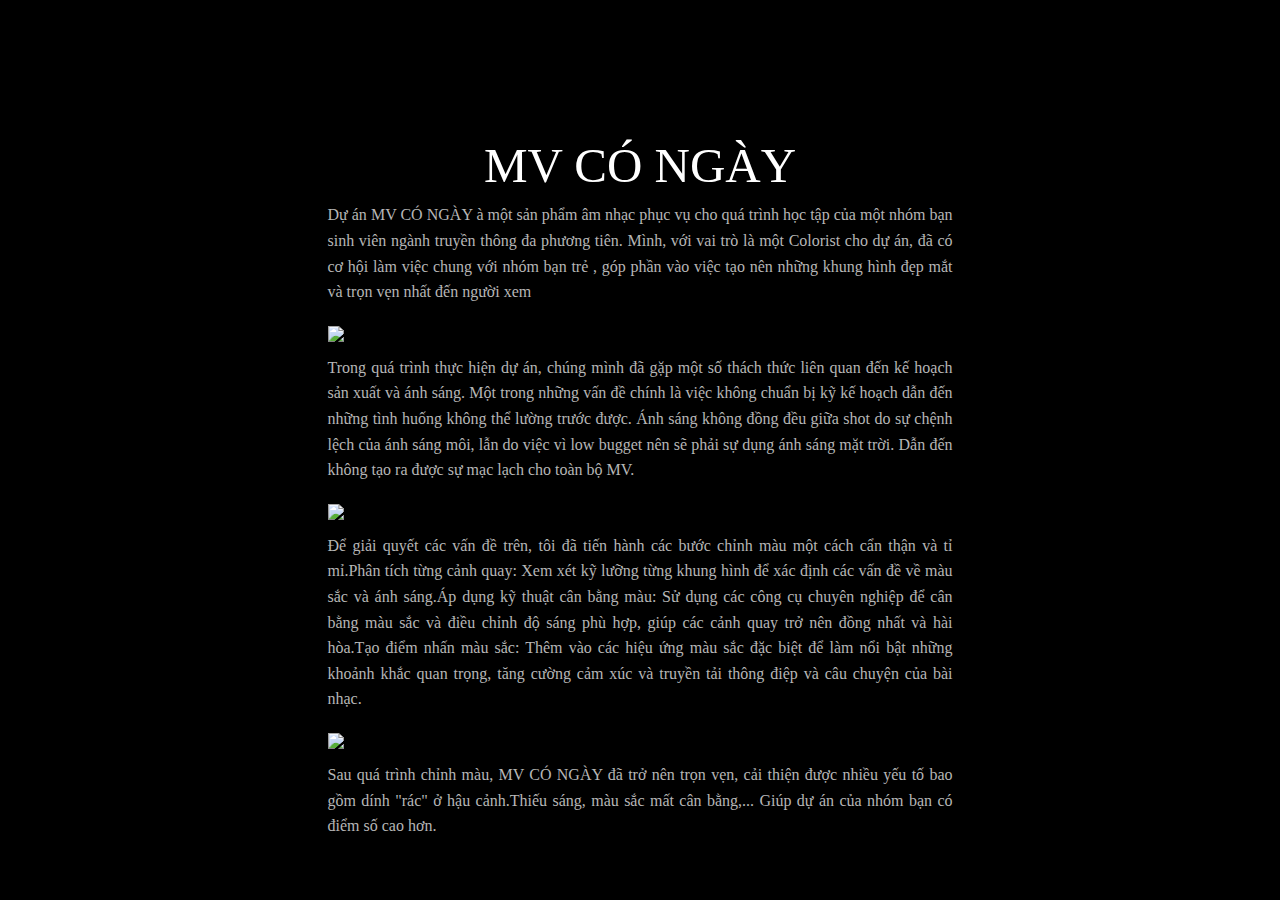
==== pages/homepages/MV CÓ NGÀY COLORIST.html @ 8feeb592 "Initial commit" ====
<!DOCTYPE html>
<html>
  <head>
    <title> The Keeper Of Memory</title>
    <meta name="viewport" content="width=device-width, initial-scale=1, maximum-scale=1">
    <meta charset="utf-8">
    <meta name="format-detection" content="telephone=no">
    <link rel="stylesheet" type="text/css" href="../../css/core.css">
    <link rel="stylesheet" type="text/css" href="../../css/elements.css">
    <link rel="stylesheet" type="text/css" href=".msdnasjkdnbasjdajk./../css/custom.css">
    <link rel="icon" type="image/png" href="../../favicon.png?version=4">


</head>
<body>
</head>
	</head>
  <body class="scroll">
    <div id="wrapper" class="container-fluid">
      <header id="main-header"><a href="../../index.html" class="brand"><span class="name">The Keeper Of Memory</span><span class="title hidden-xs">Photography</span></a>
        <div class="responsive-nav">
          <div class="bar"></div>
          <div class="bar"></div>
          <div class="bar"></div>
        </div>
        <nav class="main-nav">
          <ul>
            <li><a href="" class="active">Photo&nbsp;</a>
              <ul class="dropdown">
                <li><a href="Trong Lòng Sài Gòn.html">At The Heart Of Saigon</a>
                </li>
                <li><a href="../../pages/homepages/home-image-stack.html">Home - Image stack</a>
                </li>
                <li><a href="../../pages/homepages/home-fullscreen.html">Home - Fullscreen</a>
                </li>
                <li><a href="../../pages/homepages/home-fullscreen-offset.html">Home - Fullscreen offset</a>
                </li>
                <li><a href="../../pages/homepages/home-fullscreen-border.html">Home - Fullscreen border</a>
                </li>
                <li><a href="../../pages/homepages/home-hero-variant-1.html">Home - Hero variant 1</a>
                </li>
                <li><a href="../../pages/homepages/home-hero-variant-2.html">Home - Hero variant 2</a>
                </li>
                <li><a href="../../pages/homepages/home-sidebar-variant-1.html">Home - Sidebar variant 1</a>
                </li>
                <li><a href="../../pages/homepages/home-sidebar-variant-2.html">Home - Sidebar variant 2</a>
                </li>
              </ul>
            </li>
            <li><a href="../../pages/portfolio/portfolio-unique-scroll.html">Video&nbsp;</a>
              <ul class="dropdown">
                <li><a href="Trong Lòng Sài Gòn.html">At The Heart Of Saigon</a>
                </li>
                <li><a href="../../pages/portfolio/portfolio-classic-2-columns.html">Portfolio Classic - 2 columns</a>
                </li>
                <li><a href="../../pages/portfolio/portfolio-classic-3-columns.html">Portfolio Classic - 3 columns</a>
                </li>
                <li><a href="../../pages/portfolio/portfolio-classic-4-columns.html">Portfolio Classic - 4 columns</a>
                </li>
                <li><a href="../../pages/portfolio/portfolio-masonry.html">Portfolio Masonry - 4 columns</a>
                </li>
                <li><a href="../../pages/portfolio/portfolio-wide-photo.html">Portfolio - Wide photo</a>
                </li>
                <li><a href="../../pages/portfolio/portfolio-category-filters.html">Portfolio - Category filters</a>
                </li>
                <li><a href="../../pages/portfolio/portfolio-titan-slider.html">Portfolio - Titan Slider</a>
                </li>
              </ul>
            </li>
            <li><a href="../../pages/about/index.html">About</a>
            </li>
            <li><a href="../../pages/clients/index.html">Clients</a>
            </li>
            <li><a href="../../pages/contact/index.html">Contact</a>
            </li>
          </ul>
        </nav>
      </header>
		           </aside>
<div class="content row">
               <div class="col-md-offset-3 col-md-6">
				   <div class= text-center
			   <p>&nbsp;</p>
				    <p>&nbsp;</p>
				   <h1> MV CÓ NGÀY</h1>
	</div>
			  	 <p>Dự án MV CÓ NGÀY à một sản phẩm âm nhạc phục vụ cho quá trình học tập của một nhóm bạn sinh viên ngành truyền thông đa phương tiên. Mình, với vai trò là một Colorist cho dự án, đã có cơ hội làm việc chung với nhóm bạn trẻ , góp phần vào việc tạo nên những khung hình đẹp mắt và trọn vẹn nhất đến người xem</p>
	<a href="../../images/home/Có Ngày/Untitled_1.29.1.jpg"  class="item lightbox"><img src="../../images/home/Có Ngày/Untitled_1.29.1.jpg"></a>
				   <p>Trong quá trình thực hiện dự án, chúng mình đã gặp một số thách thức liên quan đến kế hoạch sản xuất và ánh sáng. Một trong những vấn đề chính là việc không chuẩn bị kỹ kế hoạch dẫn đến những tình huống không thể lường trước được. Ánh sáng không đồng đều giữa shot do sự chệnh lệch của ánh sáng môi, lẫn do việc vì low bugget nên sẽ phải sự dụng ánh sáng mặt trời. Dẫn đến không tạo ra được sự mạc lạch cho toàn bộ MV.&nbsp; &nbsp; &nbsp; &nbsp;&nbsp; </p>
				   <a href="../../images/home/Có Ngày/Untitled_1.2.1.jpg"  class="item lightbox"><img src="../../images/home/Có Ngày/Untitled_1.2.1.jpg"></a>
				   <p> Để giải quyết các vấn đề trên, tôi đã tiến hành các bước chỉnh màu một cách cẩn thận và tỉ mỉ.Phân tích từng cảnh quay: Xem xét kỹ lưỡng từng khung hình để xác định các vấn đề về màu sắc và ánh sáng.Áp dụng kỹ thuật cân bằng màu: Sử dụng các công cụ chuyên nghiệp để cân bằng màu sắc và điều chỉnh độ sáng phù hợp, giúp các cảnh quay trở nên đồng nhất và hài hòa.Tạo điểm nhấn màu sắc: Thêm vào các hiệu ứng màu sắc đặc biệt để làm nổi bật những khoảnh khắc quan trọng, tăng cường cảm xúc và truyền tải thông điệp và câu chuyện của bài nhạc.</p>
	  <a href="../../images/home/Có Ngày/screen.jpg"  class="item lightbox"><img src="../../images/home/Có Ngày/screen.jpg"></a>
	<p>Sau quá trình chỉnh màu, MV CÓ NGÀY đã trở nên trọn vẹn, cải thiện được nhiều yếu tố bao gồm dính "rác" ở hậu cảnh.Thiếu sáng, màu sắc mất cân bằng,... Giúp dự án của nhóm bạn có điểm số cao hơn. </p>
	  <div 
	  <div							
    </div>
<script src="../../js/vendor.js"></script>
<script src="../../js/functions.js"></script>
</body>
</html>
---- css/core.css ----
@charset "UTF-8";
/*--------------
---   Core   ---
---------------*/
/*!
 * Bootstrap v3.3.7 (http://getbootstrap.com)
 * Copyright 2011-2016 Twitter, Inc.
 * Licensed under MIT (https://github.com/twbs/bootstrap/blob/master/LICENSE)
 */
/*! normalize.css v3.0.3 | MIT License | github.com/necolas/normalize.css */
@import url(https://fonts.googleapis.com/css?family=Poppins:300,400,600,700);
html {
  font-family: sans-serif;
  -ms-text-size-adjust: 100%;
  -webkit-text-size-adjust: 100%;
}

body {
  margin: 0;
}

article,
aside,
details,
figcaption,
figure,
footer,
header,
hgroup,
main,
menu,
nav,
section,
summary {
  display: block;
}

audio,
canvas,
progress,
video {
  display: inline-block;
  vertical-align: baseline;
}

audio:not([controls]) {
  display: none;
  height: 0;
}

[hidden],
template {
  display: none;
}

a {
  background-color: transparent;
}

a:active,
a:hover {
  outline: 0;
}

abbr[title] {
  border-bottom: 1px dotted;
}

b,
strong {
  font-weight: bold;
}

dfn {
  font-style: italic;
}

h1 {
    font-size: 2em;
    margin-top: 0.67em;
    margin-right: 0;
    margin-bottom: 0.67em;
}

mark {
  background: #ff0;
  color: #000;
}

small {
  font-size: 80%;
}

sub,
sup {
  font-size: 75%;
  line-height: 0;
  position: relative;
  vertical-align: baseline;
}

sup {
  top: -0.5em;
}

sub {
  bottom: -0.25em;
}

img {
  border: 0;
}

svg:not(:root) {
  overflow: hidden;
}

figure {
  margin: 1em 40px;
}

hr {
  box-sizing: content-box;
  height: 0;
}

pre {
  overflow: auto;
}

code,
kbd,
pre,
samp {
  font-family: monospace, monospace;
  font-size: 1em;
}

button,
input,
optgroup,
select,
textarea {
  color: inherit;
  font: inherit;
  margin: 0;
}

button {
  overflow: visible;
}

button,
select {
  text-transform: none;
}

button,
html input[type="button"],
input[type="reset"],
input[type="submit"] {
  -webkit-appearance: button;
  cursor: pointer;
}

button[disabled],
html input[disabled] {
  cursor: default;
}

button::-moz-focus-inner,
input::-moz-focus-inner {
  border: 0;
  padding: 0;
}

input {
  line-height: normal;
}

input[type="checkbox"],
input[type="radio"] {
  box-sizing: border-box;
  padding: 0;
}

input[type="number"]::-webkit-inner-spin-button,
input[type="number"]::-webkit-outer-spin-button {
  height: auto;
}

input[type="search"] {
  -webkit-appearance: textfield;
  box-sizing: content-box;
}

input[type="search"]::-webkit-search-cancel-button,
input[type="search"]::-webkit-search-decoration {
  -webkit-appearance: none;
}

fieldset {
  border: 1px solid #c0c0c0;
  margin: 0 2px;
  padding: 0.35em 0.625em 0.75em;
}

legend {
  border: 0;
  padding: 0;
}

textarea {
  overflow: auto;
}

optgroup {
  font-weight: bold;
}

table {
  border-collapse: collapse;
  border-spacing: 0;
}

td,
th {
  padding: 0;
}

/*! Source: https://github.com/h5bp/html5-boilerplate/blob/master/src/css/main.css */
@media print {
  *,
  *:before,
  *:after {
    background: transparent !important;
    color: #000 !important;
    box-shadow: none !important;
    text-shadow: none !important;
  }
  a,
  a:visited {
    text-decoration: underline;
  }
  a[href]:after {
    content: " (" attr(href) ")";
  }
  abbr[title]:after {
    content: " (" attr(title) ")";
  }
  a[href^="#"]:after,
  a[href^="javascript:"]:after {
    content: "";
  }
  pre,
  blockquote {
    border: 1px solid #999;
    page-break-inside: avoid;
  }
  thead {
    display: table-header-group;
  }
  tr,
  img {
    page-break-inside: avoid;
  }
  img {
    max-width: 100% !important;
  }
  p,
  h2,
  h3 {
    orphans: 3;
    widows: 3;
  }
  h2,
  h3 {
    page-break-after: avoid;
  }
  .navbar {
    display: none;
  }
  .btn > .caret,
  .dropup > .btn > .caret {
    border-top-color: #000 !important;
  }
  .label {
    border: 1px solid #000;
  }
  .table {
    border-collapse: collapse !important;
  }
  .table td,
  .table th {
    background-color: #fff !important;
  }
  .table-bordered th,
  .table-bordered td {
    border: 1px solid #ddd !important;
  }
}

@font-face {
  font-family: 'Glyphicons Halflings';
  src: url("../fonts/bootstrap/glyphicons-halflings-regular.eot");
  src: url("../fonts/bootstrap/glyphicons-halflings-regular.eot?#iefix") format("embedded-opentype"), url("../fonts/bootstrap/glyphicons-halflings-regular.woff2") format("woff2"), url("../fonts/bootstrap/glyphicons-halflings-regular.woff") format("woff"), url("../fonts/bootstrap/glyphicons-halflings-regular.ttf") format("truetype"), url("../fonts/bootstrap/glyphicons-halflings-regular.svg#glyphicons_halflingsregular") format("svg");
}

.glyphicon {
  position: relative;
  top: 1px;
  display: inline-block;
  font-family: 'Glyphicons Halflings';
  font-style: normal;
  font-weight: normal;
  line-height: 1;
  -webkit-font-smoothing: antialiased;
  -moz-osx-font-smoothing: grayscale;
}

.glyphicon-asterisk:before {
  content: "\002a";
}

.glyphicon-plus:before {
  content: "\002b";
}

.glyphicon-euro:before,
.glyphicon-eur:before {
  content: "\20ac";
}

.glyphicon-minus:before {
  content: "\2212";
}

.glyphicon-cloud:before {
  content: "\2601";
}

.glyphicon-envelope:before {
  content: "\2709";
}

.glyphicon-pencil:before {
  content: "\270f";
}

.glyphicon-glass:before {
  content: "\e001";
}

.glyphicon-music:before {
  content: "\e002";
}

.glyphicon-search:before {
  content: "\e003";
}

.glyphicon-heart:before {
  content: "\e005";
}

.glyphicon-star:before {
  content: "\e006";
}

.glyphicon-star-empty:before {
  content: "\e007";
}

.glyphicon-user:before {
  content: "\e008";
}

.glyphicon-film:before {
  content: "\e009";
}

.glyphicon-th-large:before {
  content: "\e010";
}

.glyphicon-th:before {
  content: "\e011";
}

.glyphicon-th-list:before {
  content: "\e012";
}

.glyphicon-ok:before {
  content: "\e013";
}

.glyphicon-remove:before {
  content: "\e014";
}

.glyphicon-zoom-in:before {
  content: "\e015";
}

.glyphicon-zoom-out:before {
  content: "\e016";
}

.glyphicon-off:before {
  content: "\e017";
}

.glyphicon-signal:before {
  content: "\e018";
}

.glyphicon-cog:before {
  content: "\e019";
}

.glyphicon-trash:before {
  content: "\e020";
}

.glyphicon-home:before {
  content: "\e021";
}

.glyphicon-file:before {
  content: "\e022";
}

.glyphicon-time:before {
  content: "\e023";
}

.glyphicon-road:before {
  content: "\e024";
}

.glyphicon-download-alt:before {
  content: "\e025";
}

.glyphicon-download:before {
  content: "\e026";
}

.glyphicon-upload:before {
  content: "\e027";
}

.glyphicon-inbox:before {
  content: "\e028";
}

.glyphicon-play-circle:before {
  content: "\e029";
}

.glyphicon-repeat:before {
  content: "\e030";
}

.glyphicon-refresh:before {
  content: "\e031";
}

.glyphicon-list-alt:before {
  content: "\e032";
}

.glyphicon-lock:before {
  content: "\e033";
}

.glyphicon-flag:before {
  content: "\e034";
}

.glyphicon-headphones:before {
  content: "\e035";
}

.glyphicon-volume-off:before {
  content: "\e036";
}

.glyphicon-volume-down:before {
  content: "\e037";
}

.glyphicon-volume-up:before {
  content: "\e038";
}

.glyphicon-qrcode:before {
  content: "\e039";
}

.glyphicon-barcode:before {
  content: "\e040";
}

.glyphicon-tag:before {
  content: "\e041";
}

.glyphicon-tags:before {
  content: "\e042";
}

.glyphicon-book:before {
  content: "\e043";
}

.glyphicon-bookmark:before {
  content: "\e044";
}

.glyphicon-print:before {
  content: "\e045";
}

.glyphicon-camera:before {
  content: "\e046";
}

.glyphicon-font:before {
  content: "\e047";
}

.glyphicon-bold:before {
  content: "\e048";
}

.glyphicon-italic:before {
  content: "\e049";
}

.glyphicon-text-height:before {
  content: "\e050";
}

.glyphicon-text-width:before {
  content: "\e051";
}

.glyphicon-align-left:before {
  content: "\e052";
}

.glyphicon-align-center:before {
  content: "\e053";
}

.glyphicon-align-right:before {
  content: "\e054";
}

.glyphicon-align-justify:before {
  content: "\e055";
}

.glyphicon-list:before {
  content: "\e056";
}

.glyphicon-indent-left:before {
  content: "\e057";
}

.glyphicon-indent-right:before {
  content: "\e058";
}

.glyphicon-facetime-video:before {
  content: "\e059";
}

.glyphicon-picture:before {
  content: "\e060";
}

.glyphicon-map-marker:before {
  content: "\e062";
}

.glyphicon-adjust:before {
  content: "\e063";
}

.glyphicon-tint:before {
  content: "\e064";
}

.glyphicon-edit:before {
  content: "\e065";
}

.glyphicon-share:before {
  content: "\e066";
}

.glyphicon-check:before {
  content: "\e067";
}

.glyphicon-move:before {
  content: "\e068";
}

.glyphicon-step-backward:before {
  content: "\e069";
}

.glyphicon-fast-backward:before {
  content: "\e070";
}

.glyphicon-backward:before {
  content: "\e071";
}

.glyphicon-play:before {
  content: "\e072";
}

.glyphicon-pause:before {
  content: "\e073";
}

.glyphicon-stop:before {
  content: "\e074";
}

.glyphicon-forward:before {
  content: "\e075";
}

.glyphicon-fast-forward:before {
  content: "\e076";
}

.glyphicon-step-forward:before {
  content: "\e077";
}

.glyphicon-eject:before {
  content: "\e078";
}

.glyphicon-chevron-left:before {
  content: "\e079";
}

.glyphicon-chevron-right:before {
  content: "\e080";
}

.glyphicon-plus-sign:before {
  content: "\e081";
}

.glyphicon-minus-sign:before {
  content: "\e082";
}

.glyphicon-remove-sign:before {
  content: "\e083";
}

.glyphicon-ok-sign:before {
  content: "\e084";
}

.glyphicon-question-sign:before {
  content: "\e085";
}

.glyphicon-info-sign:before {
  content: "\e086";
}

.glyphicon-screenshot:before {
  content: "\e087";
}

.glyphicon-remove-circle:before {
  content: "\e088";
}

.glyphicon-ok-circle:before {
  content: "\e089";
}

.glyphicon-ban-circle:before {
  content: "\e090";
}

.glyphicon-arrow-left:before {
  content: "\e091";
}

.glyphicon-arrow-right:before {
  content: "\e092";
}

.glyphicon-arrow-up:before {
  content: "\e093";
}

.glyphicon-arrow-down:before {
  content: "\e094";
}

.glyphicon-share-alt:before {
  content: "\e095";
}

.glyphicon-resize-full:before {
  content: "\e096";
}

.glyphicon-resize-small:before {
  content: "\e097";
}

.glyphicon-exclamation-sign:before {
  content: "\e101";
}

.glyphicon-gift:before {
  content: "\e102";
}

.glyphicon-leaf:before {
  content: "\e103";
}

.glyphicon-fire:before {
  content: "\e104";
}

.glyphicon-eye-open:before {
  content: "\e105";
}

.glyphicon-eye-close:before {
  content: "\e106";
}

.glyphicon-warning-sign:before {
  content: "\e107";
}

.glyphicon-plane:before {
  content: "\e108";
}

.glyphicon-calendar:before {
  content: "\e109";
}

.glyphicon-random:before {
  content: "\e110";
}

.glyphicon-comment:before {
  content: "\e111";
}

.glyphicon-magnet:before {
  content: "\e112";
}

.glyphicon-chevron-up:before {
  content: "\e113";
}

.glyphicon-chevron-down:before {
  content: "\e114";
}

.glyphicon-retweet:before {
  content: "\e115";
}

.glyphicon-shopping-cart:before {
  content: "\e116";
}

.glyphicon-folder-close:before {
  content: "\e117";
}

.glyphicon-folder-open:before {
  content: "\e118";
}

.glyphicon-resize-vertical:before {
  content: "\e119";
}

.glyphicon-resize-horizontal:before {
  content: "\e120";
}

.glyphicon-hdd:before {
  content: "\e121";
}

.glyphicon-bullhorn:before {
  content: "\e122";
}

.glyphicon-bell:before {
  content: "\e123";
}

.glyphicon-certificate:before {
  content: "\e124";
}

.glyphicon-thumbs-up:before {
  content: "\e125";
}

.glyphicon-thumbs-down:before {
  content: "\e126";
}

.glyphicon-hand-right:before {
  content: "\e127";
}

.glyphicon-hand-left:before {
  content: "\e128";
}

.glyphicon-hand-up:before {
  content: "\e129";
}

.glyphicon-hand-down:before {
  content: "\e130";
}

.glyphicon-circle-arrow-right:before {
  content: "\e131";
}

.glyphicon-circle-arrow-left:before {
  content: "\e132";
}

.glyphicon-circle-arrow-up:before {
  content: "\e133";
}

.glyphicon-circle-arrow-down:before {
  content: "\e134";
}

.glyphicon-globe:before {
  content: "\e135";
}

.glyphicon-wrench:before {
  content: "\e136";
}

.glyphicon-tasks:before {
  content: "\e137";
}

.glyphicon-filter:before {
  content: "\e138";
}

.glyphicon-briefcase:before {
  content: "\e139";
}

.glyphicon-fullscreen:before {
  content: "\e140";
}

.glyphicon-dashboard:before {
  content: "\e141";
}

.glyphicon-paperclip:before {
  content: "\e142";
}

.glyphicon-heart-empty:before {
  content: "\e143";
}

.glyphicon-link:before {
  content: "\e144";
}

.glyphicon-phone:before {
  content: "\e145";
}

.glyphicon-pushpin:before {
  content: "\e146";
}

.glyphicon-usd:before {
  content: "\e148";
}

.glyphicon-gbp:before {
  content: "\e149";
}

.glyphicon-sort:before {
  content: "\e150";
}

.glyphicon-sort-by-alphabet:before {
  content: "\e151";
}

.glyphicon-sort-by-alphabet-alt:before {
  content: "\e152";
}

.glyphicon-sort-by-order:before {
  content: "\e153";
}

.glyphicon-sort-by-order-alt:before {
  content: "\e154";
}

.glyphicon-sort-by-attributes:before {
  content: "\e155";
}

.glyphicon-sort-by-attributes-alt:before {
  content: "\e156";
}

.glyphicon-unchecked:before {
  content: "\e157";
}

.glyphicon-expand:before {
  content: "\e158";
}

.glyphicon-collapse-down:before {
  content: "\e159";
}

.glyphicon-collapse-up:before {
  content: "\e160";
}

.glyphicon-log-in:before {
  content: "\e161";
}

.glyphicon-flash:before {
  content: "\e162";
}

.glyphicon-log-out:before {
  content: "\e163";
}

.glyphicon-new-window:before {
  content: "\e164";
}

.glyphicon-record:before {
  content: "\e165";
}

.glyphicon-save:before {
  content: "\e166";
}

.glyphicon-open:before {
  content: "\e167";
}

.glyphicon-saved:before {
  content: "\e168";
}

.glyphicon-import:before {
  content: "\e169";
}

.glyphicon-export:before {
  content: "\e170";
}

.glyphicon-send:before {
  content: "\e171";
}

.glyphicon-floppy-disk:before {
  content: "\e172";
}

.glyphicon-floppy-saved:before {
  content: "\e173";
}

.glyphicon-floppy-remove:before {
  content: "\e174";
}

.glyphicon-floppy-save:before {
  content: "\e175";
}

.glyphicon-floppy-open:before {
  content: "\e176";
}

.glyphicon-credit-card:before {
  content: "\e177";
}

.glyphicon-transfer:before {
  content: "\e178";
}

.glyphicon-cutlery:before {
  content: "\e179";
}

.glyphicon-header:before {
  content: "\e180";
}

.glyphicon-compressed:before {
  content: "\e181";
}

.glyphicon-earphone:before {
  content: "\e182";
}

.glyphicon-phone-alt:before {
  content: "\e183";
}

.glyphicon-tower:before {
  content: "\e184";
}

.glyphicon-stats:before {
  content: "\e185";
}

.glyphicon-sd-video:before {
  content: "\e186";
}

.glyphicon-hd-video:before {
  content: "\e187";
}

.glyphicon-subtitles:before {
  content: "\e188";
}

.glyphicon-sound-stereo:before {
  content: "\e189";
}

.glyphicon-sound-dolby:before {
  content: "\e190";
}

.glyphicon-sound-5-1:before {
  content: "\e191";
}

.glyphicon-sound-6-1:before {
  content: "\e192";
}

.glyphicon-sound-7-1:before {
  content: "\e193";
}

.glyphicon-copyright-mark:before {
  content: "\e194";
}

.glyphicon-registration-mark:before {
  content: "\e195";
}

.glyphicon-cloud-download:before {
  content: "\e197";
}

.glyphicon-cloud-upload:before {
  content: "\e198";
}

.glyphicon-tree-conifer:before {
  content: "\e199";
}

.glyphicon-tree-deciduous:before {
  content: "\e200";
}

.glyphicon-cd:before {
  content: "\e201";
}

.glyphicon-save-file:before {
  content: "\e202";
}

.glyphicon-open-file:before {
  content: "\e203";
}

.glyphicon-level-up:before {
  content: "\e204";
}

.glyphicon-copy:before {
  content: "\e205";
}

.glyphicon-paste:before {
  content: "\e206";
}

.glyphicon-alert:before {
  content: "\e209";
}

.glyphicon-equalizer:before {
  content: "\e210";
}

.glyphicon-king:before {
  content: "\e211";
}

.glyphicon-queen:before {
  content: "\e212";
}

.glyphicon-pawn:before {
  content: "\e213";
}

.glyphicon-bishop:before {
  content: "\e214";
}

.glyphicon-knight:before {
  content: "\e215";
}

.glyphicon-baby-formula:before {
  content: "\e216";
}

.glyphicon-tent:before {
  content: "\26fa";
}

.glyphicon-blackboard:before {
  content: "\e218";
}

.glyphicon-bed:before {
  content: "\e219";
}

.glyphicon-apple:before {
  content: "\f8ff";
}

.glyphicon-erase:before {
  content: "\e221";
}

.glyphicon-hourglass:before {
  content: "\231b";
}

.glyphicon-lamp:before {
  content: "\e223";
}

.glyphicon-duplicate:before {
  content: "\e224";
}

.glyphicon-piggy-bank:before {
  content: "\e225";
}

.glyphicon-scissors:before {
  content: "\e226";
}

.glyphicon-bitcoin:before {
  content: "\e227";
}

.glyphicon-btc:before {
  content: "\e227";
}

.glyphicon-xbt:before {
  content: "\e227";
}

.glyphicon-yen:before {
  content: "\00a5";
}

.glyphicon-jpy:before {
  content: "\00a5";
}

.glyphicon-ruble:before {
  content: "\20bd";
}

.glyphicon-rub:before {
  content: "\20bd";
}

.glyphicon-scale:before {
  content: "\e230";
}

.glyphicon-ice-lolly:before {
  content: "\e231";
}

.glyphicon-ice-lolly-tasted:before {
  content: "\e232";
}

.glyphicon-education:before {
  content: "\e233";
}

.glyphicon-option-horizontal:before {
  content: "\e234";
}

.glyphicon-option-vertical:before {
  content: "\e235";
}

.glyphicon-menu-hamburger:before {
  content: "\e236";
}

.glyphicon-modal-window:before {
  content: "\e237";
}

.glyphicon-oil:before {
  content: "\e238";
}

.glyphicon-grain:before {
  content: "\e239";
}

.glyphicon-sunglasses:before {
  content: "\e240";
}

.glyphicon-text-size:before {
  content: "\e241";
}

.glyphicon-text-color:before {
  content: "\e242";
}

.glyphicon-text-background:before {
  content: "\e243";
}

.glyphicon-object-align-top:before {
  content: "\e244";
}

.glyphicon-object-align-bottom:before {
  content: "\e245";
}

.glyphicon-object-align-horizontal:before {
  content: "\e246";
}

.glyphicon-object-align-left:before {
  content: "\e247";
}

.glyphicon-object-align-vertical:before {
  content: "\e248";
}

.glyphicon-object-align-right:before {
  content: "\e249";
}

.glyphicon-triangle-right:before {
  content: "\e250";
}

.glyphicon-triangle-left:before {
  content: "\e251";
}

.glyphicon-triangle-bottom:before {
  content: "\e252";
}

.glyphicon-triangle-top:before {
  content: "\e253";
}

.glyphicon-console:before {
  content: "\e254";
}

.glyphicon-superscript:before {
  content: "\e255";
}

.glyphicon-subscript:before {
  content: "\e256";
}

.glyphicon-menu-left:before {
  content: "\e257";
}

.glyphicon-menu-right:before {
  content: "\e258";
}

.glyphicon-menu-down:before {
  content: "\e259";
}

.glyphicon-menu-up:before {
  content: "\e260";
}

* {
  box-sizing: border-box;
}

*:before,
*:after {
  box-sizing: border-box;
}

html {
  font-size: 10px;
  -webkit-tap-highlight-color: transparent;
}

body {
    font-family: "Helvetica Neue", Helvetica, Arial, sans-serif;
    font-size: 14px;
    line-height: 1.42857;
    color: #000000;
    background-color: #fff;
}

input,
button,
select,
textarea {
  font-family: inherit;
  font-size: inherit;
  line-height: inherit;
}

a {
  color: #337ab7;
  text-decoration: none;
}

a:hover, a:focus {
  color: #23527c;
  text-decoration: underline;
}

a:focus {
  outline: 5px auto -webkit-focus-ring-color;
  outline-offset: -2px;
}

figure {
  margin: 0;
}

img {
    vertical-align: middle;
    margin-top: 3px;
}

.img-responsive {
  display: block;
  max-width: 100%;
  height: auto;
}

.img-rounded {
  border-radius: 6px;
}

.img-thumbnail {
  padding: 4px;
  line-height: 1.42857;
  background-color: #fff;
  border: 1px solid #ddd;
  border-radius: 4px;
  -webkit-transition: all 0.2s ease-in-out;
  transition: all 0.2s ease-in-out;
  display: inline-block;
  max-width: 100%;
  height: auto;
}

.img-circle {
  border-radius: 50%;
}

hr {
  margin-top: 20px;
  margin-bottom: 20px;
  border: 0;
  border-top: 1px solid #eeeeee;
}

.sr-only {
  position: absolute;
  width: 1px;
  height: 1px;
  margin: -1px;
  padding: 0;
  overflow: hidden;
  clip: rect(0, 0, 0, 0);
  border: 0;
}

.sr-only-focusable:active, .sr-only-focusable:focus {
  position: static;
  width: auto;
  height: auto;
  margin: 0;
  overflow: visible;
  clip: auto;
}

[role="button"] {
  cursor: pointer;
}

h1, h2, h3, h4, h5, h6,
.h1, .h2, .h3, .h4, .h5, .h6 {
  font-family: inherit;
  font-weight: 500;
  line-height: 1.1;
  color: inherit;
}

h1 small,
h1 .small, h2 small,
h2 .small, h3 small,
h3 .small, h4 small,
h4 .small, h5 small,
h5 .small, h6 small,
h6 .small,
.h1 small,
.h1 .small, .h2 small,
.h2 .small, .h3 small,
.h3 .small, .h4 small,
.h4 .small, .h5 small,
.h5 .small, .h6 small,
.h6 .small {
  font-weight: normal;
  line-height: 1;
  color: #777777;
}

h1, .h1,
h2, .h2,
h3, .h3 {
    margin-top: 35px;
    margin-bottom: 10px;
}

h1 small,
h1 .small, .h1 small,
.h1 .small,
h2 small,
h2 .small, .h2 small,
.h2 .small,
h3 small,
h3 .small, .h3 small,
.h3 .small {
  font-size: 65%;
}

h4, .h4,
h5, .h5,
h6, .h6 {
  margin-top: 10px;
  margin-bottom: 10px;
}

h4 small,
h4 .small, .h4 small,
.h4 .small,
h5 small,
h5 .small, .h5 small,
.h5 .small,
h6 small,
h6 .small, .h6 small,
.h6 .small {
  font-size: 75%;
}

h1, .h1 {
  font-size: 36px;
}

h2, .h2 {
  font-size: 30px;
}

h3, .h3 {
  font-size: 24px;
}

h4, .h4 {
  font-size: 18px;
}

h5, .h5 {
  font-size: 14px;
}

h6, .h6 {
  font-size: 12px;
}

p {
  margin: 0 0 10px;
}

.lead {
  margin-bottom: 20px;
  font-size: 16px;
  font-weight: 300;
  line-height: 1.4;
}

@media (min-width: 768px) {
  .lead {
    font-size: 21px;
  }
}

small,
.small {
  font-size: 85%;
}

mark,
.mark {
  background-color: #fcf8e3;
  padding: .2em;
}

.text-left {
  text-align: left;
}

.text-right {
  text-align: right;
}

.text-center {
    text-align: center;
}

.text-justify {
  text-align: justify;
}

.text-nowrap {
  white-space: nowrap;
}

.text-lowercase {
  text-transform: lowercase;
}

.text-uppercase, .initialism {
  text-transform: uppercase;
}

.text-capitalize {
  text-transform: capitalize;
}

.text-muted {
  color: #777777;
}

.text-primary {
  color: #337ab7;
}

a.text-primary:hover,
a.text-primary:focus {
  color: #286090;
}

.text-success {
  color: #3c763d;
}

a.text-success:hover,
a.text-success:focus {
  color: #2b542c;
}

.text-info {
  color: #31708f;
}

a.text-info:hover,
a.text-info:focus {
  color: #245269;
}

.text-warning {
  color: #8a6d3b;
}

a.text-warning:hover,
a.text-warning:focus {
  color: #66512c;
}

.text-danger {
  color: #a94442;
}

a.text-danger:hover,
a.text-danger:focus {
  color: #843534;
}

.bg-primary {
  color: #fff;
}

.bg-primary {
  background-color: #337ab7;
}

a.bg-primary:hover,
a.bg-primary:focus {
  background-color: #286090;
}

.bg-success {
  background-color: #dff0d8;
}

a.bg-success:hover,
a.bg-success:focus {
  background-color: #c1e2b3;
}

.bg-info {
  background-color: #d9edf7;
}

a.bg-info:hover,
a.bg-info:focus {
  background-color: #afd9ee;
}

.bg-warning {
  background-color: #fcf8e3;
}

a.bg-warning:hover,
a.bg-warning:focus {
  background-color: #f7ecb5;
}

.bg-danger {
  background-color: #f2dede;
}

a.bg-danger:hover,
a.bg-danger:focus {
  background-color: #e4b9b9;
}

.page-header {
  padding-bottom: 9px;
  margin: 40px 0 20px;
  border-bottom: 1px solid #eeeeee;
}

ul,
ol {
  margin-top: 0;
  margin-bottom: 10px;
}

ul ul,
ul ol,
ol ul,
ol ol {
  margin-bottom: 0;
}

.list-unstyled {
  padding-left: 0;
  list-style: none;
}

.list-inline {
  padding-left: 0;
  list-style: none;
  margin-left: -5px;
}

.list-inline > li {
  display: inline-block;
  padding-left: 5px;
  padding-right: 5px;
}

dl {
  margin-top: 0;
  margin-bottom: 20px;
}

dt,
dd {
  line-height: 1.42857;
}

dt {
  font-weight: bold;
}

dd {
  margin-left: 0;
}

.dl-horizontal dd:before, .dl-horizontal dd:after {
  content: " ";
  display: table;
}

.dl-horizontal dd:after {
  clear: both;
}

@media (min-width: 768px) {
  .dl-horizontal dt {
    float: left;
    width: 160px;
    clear: left;
    text-align: right;
    overflow: hidden;
    text-overflow: ellipsis;
    white-space: nowrap;
  }
  .dl-horizontal dd {
    margin-left: 180px;
  }
}

abbr[title],
abbr[data-original-title] {
  cursor: help;
  border-bottom: 1px dotted #777777;
}

.initialism {
  font-size: 90%;
}

blockquote {
  padding: 10px 20px;
  margin: 0 0 20px;
  font-size: 17.5px;
  border-left: 5px solid #eeeeee;
}

blockquote p:last-child,
blockquote ul:last-child,
blockquote ol:last-child {
  margin-bottom: 0;
}

blockquote footer,
blockquote small,
blockquote .small {
  display: block;
  font-size: 80%;
  line-height: 1.42857;
  color: #777777;
}

blockquote footer:before,
blockquote small:before,
blockquote .small:before {
  content: '\2014 \00A0';
}

.blockquote-reverse,
blockquote.pull-right {
  padding-right: 15px;
  padding-left: 0;
  border-right: 5px solid #eeeeee;
  border-left: 0;
  text-align: right;
}

.blockquote-reverse footer:before,
.blockquote-reverse small:before,
.blockquote-reverse .small:before,
blockquote.pull-right footer:before,
blockquote.pull-right small:before,
blockquote.pull-right .small:before {
  content: '';
}

.blockquote-reverse footer:after,
.blockquote-reverse small:after,
.blockquote-reverse .small:after,
blockquote.pull-right footer:after,
blockquote.pull-right small:after,
blockquote.pull-right .small:after {
  content: '\00A0 \2014';
}

address {
  margin-bottom: 20px;
  font-style: normal;
  line-height: 1.42857;
}

code,
kbd,
pre,
samp {
  font-family: Menlo, Monaco, Consolas, "Courier New", monospace;
}

code {
  padding: 2px 4px;
  font-size: 90%;
  color: #c7254e;
  background-color: #f9f2f4;
  border-radius: 4px;
}

kbd {
  padding: 2px 4px;
  font-size: 90%;
  color: #fff;
  background-color: #333;
  border-radius: 3px;
  box-shadow: inset 0 -1px 0 rgba(0, 0, 0, 0.25);
}

kbd kbd {
  padding: 0;
  font-size: 100%;
  font-weight: bold;
  box-shadow: none;
}

pre {
  display: block;
  padding: 9.5px;
  margin: 0 0 10px;
  font-size: 13px;
  line-height: 1.42857;
  word-break: break-all;
  word-wrap: break-word;
  color: #333333;
  background-color: #f5f5f5;
  border: 1px solid #ccc;
  border-radius: 4px;
}

pre code {
  padding: 0;
  font-size: inherit;
  color: inherit;
  white-space: pre-wrap;
  background-color: transparent;
  border-radius: 0;
}

.pre-scrollable {
  max-height: 340px;
  overflow-y: scroll;
}

.container {
  margin-right: auto;
  margin-left: auto;
  padding-left: 15px;
  padding-right: 15px;
}

.container:before, .container:after {
  content: " ";
  display: table;
}

.container:after {
  clear: both;
}

@media (min-width: 768px) {
  .container {
    width: 750px;
  }
}

@media (min-width: 992px) {
  .container {
    width: 970px;
  }
}

@media (min-width: 1200px) {
  .container {
    width: 1170px;
  }
}

.container-fluid {
  margin-right: auto;
  margin-left: auto;
  padding-left: 15px;
  padding-right: 15px;
}

.container-fluid:before, .container-fluid:after {
  content: " ";
  display: table;
}

.container-fluid:after {
  clear: both;
}

.row {
  margin-left: -15px;
  margin-right: -15px;
}

.row:before, .row:after {
  content: " ";
  display: table;
}

.row:after {
  clear: both;
}

.col-xs-1, .col-sm-1, .col-md-1, .col-lg-1, .col-xs-2, .col-sm-2, .col-md-2, .col-lg-2, .col-xs-3, .col-sm-3, .col-md-3, .col-lg-3, .col-xs-4, .col-sm-4, .col-md-4, .col-lg-4, .col-xs-5, .col-sm-5, .col-md-5, .col-lg-5, .col-xs-6, .col-sm-6, .col-md-6, .col-lg-6, .col-xs-7, .col-sm-7, .col-md-7, .col-lg-7, .col-xs-8, .col-sm-8, .col-md-8, .col-lg-8, .col-xs-9, .col-sm-9, .col-md-9, .col-lg-9, .col-xs-10, .col-sm-10, .col-md-10, .col-lg-10, .col-xs-11, .col-sm-11, .col-md-11, .col-lg-11, .col-xs-12, .col-sm-12, .col-md-12, .col-lg-12 {
  position: relative;
  min-height: 1px;
  padding-left: 15px;
  padding-right: 15px;
}

.col-xs-1, .col-xs-2, .col-xs-3, .col-xs-4, .col-xs-5, .col-xs-6, .col-xs-7, .col-xs-8, .col-xs-9, .col-xs-10, .col-xs-11, .col-xs-12 {
  float: left;
}

.col-xs-1 {
  width: 8.33333%;
}

.col-xs-2 {
  width: 16.66667%;
}

.col-xs-3 {
  width: 25%;
}

.col-xs-4 {
  width: 33.33333%;
}

.col-xs-5 {
  width: 41.66667%;
}

.col-xs-6 {
  width: 50%;
}

.col-xs-7 {
  width: 58.33333%;
}

.col-xs-8 {
  width: 66.66667%;
}

.col-xs-9 {
  width: 75%;
}

.col-xs-10 {
  width: 83.33333%;
}

.col-xs-11 {
  width: 91.66667%;
}

.col-xs-12 {
  width: 100%;
}

.col-xs-pull-0 {
  right: auto;
}

.col-xs-pull-1 {
  right: 8.33333%;
}

.col-xs-pull-2 {
  right: 16.66667%;
}

.col-xs-pull-3 {
  right: 25%;
}

.col-xs-pull-4 {
  right: 33.33333%;
}

.col-xs-pull-5 {
  right: 41.66667%;
}

.col-xs-pull-6 {
  right: 50%;
}

.col-xs-pull-7 {
  right: 58.33333%;
}

.col-xs-pull-8 {
  right: 66.66667%;
}

.col-xs-pull-9 {
  right: 75%;
}

.col-xs-pull-10 {
  right: 83.33333%;
}

.col-xs-pull-11 {
  right: 91.66667%;
}

.col-xs-pull-12 {
  right: 100%;
}

.col-xs-push-0 {
  left: auto;
}

.col-xs-push-1 {
  left: 8.33333%;
}

.col-xs-push-2 {
  left: 16.66667%;
}

.col-xs-push-3 {
  left: 25%;
}

.col-xs-push-4 {
  left: 33.33333%;
}

.col-xs-push-5 {
  left: 41.66667%;
}

.col-xs-push-6 {
  left: 50%;
}

.col-xs-push-7 {
  left: 58.33333%;
}

.col-xs-push-8 {
  left: 66.66667%;
}

.col-xs-push-9 {
  left: 75%;
}

.col-xs-push-10 {
  left: 83.33333%;
}

.col-xs-push-11 {
  left: 91.66667%;
}

.col-xs-push-12 {
  left: 100%;
}

.col-xs-offset-0 {
  margin-left: 0%;
}

.col-xs-offset-1 {
  margin-left: 8.33333%;
}

.col-xs-offset-2 {
  margin-left: 16.66667%;
}

.col-xs-offset-3 {
  margin-left: 25%;
}

.col-xs-offset-4 {
  margin-left: 33.33333%;
}

.col-xs-offset-5 {
  margin-left: 41.66667%;
}

.col-xs-offset-6 {
  margin-left: 50%;
}

.col-xs-offset-7 {
  margin-left: 58.33333%;
}

.col-xs-offset-8 {
  margin-left: 66.66667%;
}

.col-xs-offset-9 {
  margin-left: 75%;
}

.col-xs-offset-10 {
  margin-left: 83.33333%;
}

.col-xs-offset-11 {
  margin-left: 91.66667%;
}

.col-xs-offset-12 {
  margin-left: 100%;
}

@media (min-width: 768px) {
  .col-sm-1, .col-sm-2, .col-sm-3, .col-sm-4, .col-sm-5, .col-sm-6, .col-sm-7, .col-sm-8, .col-sm-9, .col-sm-10, .col-sm-11, .col-sm-12 {
    float: left;
  }
  .col-sm-1 {
    width: 8.33333%;
  }
  .col-sm-2 {
    width: 16.66667%;
  }
  .col-sm-3 {
    width: 25%;
  }
  .col-sm-4 {
    width: 33.33333%;
  }
  .col-sm-5 {
    width: 41.66667%;
  }
  .col-sm-6 {
    width: 50%;
  }
  .col-sm-7 {
    width: 58.33333%;
  }
  .col-sm-8 {
    width: 66.66667%;
  }
  .col-sm-9 {
    width: 75%;
  }
  .col-sm-10 {
    width: 83.33333%;
  }
  .col-sm-11 {
    width: 91.66667%;
  }
  .col-sm-12 {
    width: 100%;
  }
  .col-sm-pull-0 {
    right: auto;
  }
  .col-sm-pull-1 {
    right: 8.33333%;
  }
  .col-sm-pull-2 {
    right: 16.66667%;
  }
  .col-sm-pull-3 {
    right: 25%;
  }
  .col-sm-pull-4 {
    right: 33.33333%;
  }
  .col-sm-pull-5 {
    right: 41.66667%;
  }
  .col-sm-pull-6 {
    right: 50%;
  }
  .col-sm-pull-7 {
    right: 58.33333%;
  }
  .col-sm-pull-8 {
    right: 66.66667%;
  }
  .col-sm-pull-9 {
    right: 75%;
  }
  .col-sm-pull-10 {
    right: 83.33333%;
  }
  .col-sm-pull-11 {
    right: 91.66667%;
  }
  .col-sm-pull-12 {
    right: 100%;
  }
  .col-sm-push-0 {
    left: auto;
  }
  .col-sm-push-1 {
    left: 8.33333%;
  }
  .col-sm-push-2 {
    left: 16.66667%;
  }
  .col-sm-push-3 {
    left: 25%;
  }
  .col-sm-push-4 {
    left: 33.33333%;
  }
  .col-sm-push-5 {
    left: 41.66667%;
  }
  .col-sm-push-6 {
    left: 50%;
  }
  .col-sm-push-7 {
    left: 58.33333%;
  }
  .col-sm-push-8 {
    left: 66.66667%;
  }
  .col-sm-push-9 {
    left: 75%;
  }
  .col-sm-push-10 {
    left: 83.33333%;
  }
  .col-sm-push-11 {
    left: 91.66667%;
  }
  .col-sm-push-12 {
    left: 100%;
  }
  .col-sm-offset-0 {
    margin-left: 0%;
  }
  .col-sm-offset-1 {
    margin-left: 8.33333%;
  }
  .col-sm-offset-2 {
    margin-left: 16.66667%;
  }
  .col-sm-offset-3 {
    margin-left: 25%;
  }
  .col-sm-offset-4 {
    margin-left: 33.33333%;
  }
  .col-sm-offset-5 {
    margin-left: 41.66667%;
  }
  .col-sm-offset-6 {
    margin-left: 50%;
  }
  .col-sm-offset-7 {
    margin-left: 58.33333%;
  }
  .col-sm-offset-8 {
    margin-left: 66.66667%;
  }
  .col-sm-offset-9 {
    margin-left: 75%;
  }
  .col-sm-offset-10 {
    margin-left: 83.33333%;
  }
  .col-sm-offset-11 {
    margin-left: 91.66667%;
  }
  .col-sm-offset-12 {
    margin-left: 100%;
  }
}

@media (min-width: 992px) {
  .col-md-1, .col-md-2, .col-md-3, .col-md-4, .col-md-5, .col-md-6, .col-md-7, .col-md-8, .col-md-9, .col-md-10, .col-md-11, .col-md-12 {
    float: left;
  }
  .col-md-1 {
    width: 8.33333%;
  }
  .col-md-2 {
    width: 16.66667%;
  }
  .col-md-3 {
    width: 25%;
  }
  .col-md-4 {
    width: 33.33333%;
  }
  .col-md-5 {
    width: 41.66667%;
  }
  .col-md-6 {
    width: 50%;
  }
  .col-md-7 {
    width: 58.33333%;
  }
  .col-md-8 {
    width: 66.66667%;
  }
  .col-md-9 {
    width: 75%;
  }
  .col-md-10 {
    width: 83.33333%;
  }
  .col-md-11 {
    width: 91.66667%;
  }
  .col-md-12 {
    width: 100%;
  }
  .col-md-pull-0 {
    right: auto;
  }
  .col-md-pull-1 {
    right: 8.33333%;
  }
  .col-md-pull-2 {
    right: 16.66667%;
  }
  .col-md-pull-3 {
    right: 25%;
  }
  .col-md-pull-4 {
    right: 33.33333%;
  }
  .col-md-pull-5 {
    right: 41.66667%;
  }
  .col-md-pull-6 {
    right: 50%;
  }
  .col-md-pull-7 {
    right: 58.33333%;
  }
  .col-md-pull-8 {
    right: 66.66667%;
  }
  .col-md-pull-9 {
    right: 75%;
  }
  .col-md-pull-10 {
    right: 83.33333%;
  }
  .col-md-pull-11 {
    right: 91.66667%;
  }
  .col-md-pull-12 {
    right: 100%;
  }
  .col-md-push-0 {
    left: auto;
  }
  .col-md-push-1 {
    left: 8.33333%;
  }
  .col-md-push-2 {
    left: 16.66667%;
  }
  .col-md-push-3 {
    left: 25%;
  }
  .col-md-push-4 {
    left: 33.33333%;
  }
  .col-md-push-5 {
    left: 41.66667%;
  }
  .col-md-push-6 {
    left: 50%;
  }
  .col-md-push-7 {
    left: 58.33333%;
  }
  .col-md-push-8 {
    left: 66.66667%;
  }
  .col-md-push-9 {
    left: 75%;
  }
  .col-md-push-10 {
    left: 83.33333%;
  }
  .col-md-push-11 {
    left: 91.66667%;
  }
  .col-md-push-12 {
    left: 100%;
  }
  .col-md-offset-0 {
    margin-left: 0%;
  }
  .col-md-offset-1 {
    margin-left: 8.33333%;
  }
  .col-md-offset-2 {
    margin-left: 16.66667%;
  }
  .col-md-offset-3 {
    margin-left: 25%;
  }
  .col-md-offset-4 {
    margin-left: 33.33333%;
  }
  .col-md-offset-5 {
    margin-left: 41.66667%;
  }
  .col-md-offset-6 {
    margin-left: 50%;
  }
  .col-md-offset-7 {
    margin-left: 58.33333%;
  }
  .col-md-offset-8 {
    margin-left: 66.66667%;
  }
  .col-md-offset-9 {
    margin-left: 75%;
  }
  .col-md-offset-10 {
    margin-left: 83.33333%;
  }
  .col-md-offset-11 {
    margin-left: 91.66667%;
  }
  .col-md-offset-12 {
    margin-left: 100%;
  }
}

@media (min-width: 1200px) {
  .col-lg-1, .col-lg-2, .col-lg-3, .col-lg-4, .col-lg-5, .col-lg-6, .col-lg-7, .col-lg-8, .col-lg-9, .col-lg-10, .col-lg-11, .col-lg-12 {
    float: left;
  }
  .col-lg-1 {
    width: 8.33333%;
  }
  .col-lg-2 {
    width: 16.66667%;
  }
  .col-lg-3 {
    width: 25%;
  }
  .col-lg-4 {
    width: 33.33333%;
  }
  .col-lg-5 {
    width: 41.66667%;
  }
  .col-lg-6 {
    width: 50%;
  }
  .col-lg-7 {
    width: 58.33333%;
  }
  .col-lg-8 {
    width: 66.66667%;
  }
  .col-lg-9 {
    width: 75%;
  }
  .col-lg-10 {
    width: 83.33333%;
  }
  .col-lg-11 {
    width: 91.66667%;
  }
  .col-lg-12 {
    width: 100%;
  }
  .col-lg-pull-0 {
    right: auto;
  }
  .col-lg-pull-1 {
    right: 8.33333%;
  }
  .col-lg-pull-2 {
    right: 16.66667%;
  }
  .col-lg-pull-3 {
    right: 25%;
  }
  .col-lg-pull-4 {
    right: 33.33333%;
  }
  .col-lg-pull-5 {
    right: 41.66667%;
  }
  .col-lg-pull-6 {
    right: 50%;
  }
  .col-lg-pull-7 {
    right: 58.33333%;
  }
  .col-lg-pull-8 {
    right: 66.66667%;
  }
  .col-lg-pull-9 {
    right: 75%;
  }
  .col-lg-pull-10 {
    right: 83.33333%;
  }
  .col-lg-pull-11 {
    right: 91.66667%;
  }
  .col-lg-pull-12 {
    right: 100%;
  }
  .col-lg-push-0 {
    left: auto;
  }
  .col-lg-push-1 {
    left: 8.33333%;
  }
  .col-lg-push-2 {
    left: 16.66667%;
  }
  .col-lg-push-3 {
    left: 25%;
  }
  .col-lg-push-4 {
    left: 33.33333%;
  }
  .col-lg-push-5 {
    left: 41.66667%;
  }
  .col-lg-push-6 {
    left: 50%;
  }
  .col-lg-push-7 {
    left: 58.33333%;
  }
  .col-lg-push-8 {
    left: 66.66667%;
  }
  .col-lg-push-9 {
    left: 75%;
  }
  .col-lg-push-10 {
    left: 83.33333%;
  }
  .col-lg-push-11 {
    left: 91.66667%;
  }
  .col-lg-push-12 {
    left: 100%;
  }
  .col-lg-offset-0 {
    margin-left: 0%;
  }
  .col-lg-offset-1 {
    margin-left: 8.33333%;
  }
  .col-lg-offset-2 {
    margin-left: 16.66667%;
  }
  .col-lg-offset-3 {
    margin-left: 25%;
  }
  .col-lg-offset-4 {
    margin-left: 33.33333%;
  }
  .col-lg-offset-5 {
    margin-left: 41.66667%;
  }
  .col-lg-offset-6 {
    margin-left: 50%;
  }
  .col-lg-offset-7 {
    margin-left: 58.33333%;
  }
  .col-lg-offset-8 {
    margin-left: 66.66667%;
  }
  .col-lg-offset-9 {
    margin-left: 75%;
  }
  .col-lg-offset-10 {
    margin-left: 83.33333%;
  }
  .col-lg-offset-11 {
    margin-left: 91.66667%;
  }
  .col-lg-offset-12 {
    margin-left: 100%;
  }
}

table {
  background-color: transparent;
}

caption {
  padding-top: 8px;
  padding-bottom: 8px;
  color: #777777;
  text-align: left;
}

th {
  text-align: left;
}

.table {
  width: 100%;
  max-width: 100%;
  margin-bottom: 20px;
}

.table > thead > tr > th,
.table > thead > tr > td,
.table > tbody > tr > th,
.table > tbody > tr > td,
.table > tfoot > tr > th,
.table > tfoot > tr > td {
  padding: 8px;
  line-height: 1.42857;
  vertical-align: top;
  border-top: 1px solid #ddd;
}

.table > thead > tr > th {
  vertical-align: bottom;
  border-bottom: 2px solid #ddd;
}

.table > caption + thead > tr:first-child > th,
.table > caption + thead > tr:first-child > td,
.table > colgroup + thead > tr:first-child > th,
.table > colgroup + thead > tr:first-child > td,
.table > thead:first-child > tr:first-child > th,
.table > thead:first-child > tr:first-child > td {
  border-top: 0;
}

.table > tbody + tbody {
  border-top: 2px solid #ddd;
}

.table .table {
  background-color: #fff;
}

.table-condensed > thead > tr > th,
.table-condensed > thead > tr > td,
.table-condensed > tbody > tr > th,
.table-condensed > tbody > tr > td,
.table-condensed > tfoot > tr > th,
.table-condensed > tfoot > tr > td {
  padding: 5px;
}

.table-bordered {
  border: 1px solid #ddd;
}

.table-bordered > thead > tr > th,
.table-bordered > thead > tr > td,
.table-bordered > tbody > tr > th,
.table-bordered > tbody > tr > td,
.table-bordered > tfoot > tr > th,
.table-bordered > tfoot > tr > td {
  border: 1px solid #ddd;
}

.table-bordered > thead > tr > th,
.table-bordered > thead > tr > td {
  border-bottom-width: 2px;
}

.table-striped > tbody > tr:nth-of-type(odd) {
  background-color: #f9f9f9;
}

.table-hover > tbody > tr:hover {
  background-color: #f5f5f5;
}

table col[class*="col-"] {
  position: static;
  float: none;
  display: table-column;
}

table td[class*="col-"],
table th[class*="col-"] {
  position: static;
  float: none;
  display: table-cell;
}

.table > thead > tr > td.active,
.table > thead > tr > th.active,
.table > thead > tr.active > td,
.table > thead > tr.active > th,
.table > tbody > tr > td.active,
.table > tbody > tr > th.active,
.table > tbody > tr.active > td,
.table > tbody > tr.active > th,
.table > tfoot > tr > td.active,
.table > tfoot > tr > th.active,
.table > tfoot > tr.active > td,
.table > tfoot > tr.active > th {
  background-color: #f5f5f5;
}

.table-hover > tbody > tr > td.active:hover,
.table-hover > tbody > tr > th.active:hover,
.table-hover > tbody > tr.active:hover > td,
.table-hover > tbody > tr:hover > .active,
.table-hover > tbody > tr.active:hover > th {
  background-color: #e8e8e8;
}

.table > thead > tr > td.success,
.table > thead > tr > th.success,
.table > thead > tr.success > td,
.table > thead > tr.success > th,
.table > tbody > tr > td.success,
.table > tbody > tr > th.success,
.table > tbody > tr.success > td,
.table > tbody > tr.success > th,
.table > tfoot > tr > td.success,
.table > tfoot > tr > th.success,
.table > tfoot > tr.success > td,
.table > tfoot > tr.success > th {
  background-color: #dff0d8;
}

.table-hover > tbody > tr > td.success:hover,
.table-hover > tbody > tr > th.success:hover,
.table-hover > tbody > tr.success:hover > td,
.table-hover > tbody > tr:hover > .success,
.table-hover > tbody > tr.success:hover > th {
  background-color: #d0e9c6;
}

.table > thead > tr > td.info,
.table > thead > tr > th.info,
.table > thead > tr.info > td,
.table > thead > tr.info > th,
.table > tbody > tr > td.info,
.table > tbody > tr > th.info,
.table > tbody > tr.info > td,
.table > tbody > tr.info > th,
.table > tfoot > tr > td.info,
.table > tfoot > tr > th.info,
.table > tfoot > tr.info > td,
.table > tfoot > tr.info > th {
  background-color: #d9edf7;
}

.table-hover > tbody > tr > td.info:hover,
.table-hover > tbody > tr > th.info:hover,
.table-hover > tbody > tr.info:hover > td,
.table-hover > tbody > tr:hover > .info,
.table-hover > tbody > tr.info:hover > th {
  background-color: #c4e3f3;
}

.table > thead > tr > td.warning,
.table > thead > tr > th.warning,
.table > thead > tr.warning > td,
.table > thead > tr.warning > th,
.table > tbody > tr > td.warning,
.table > tbody > tr > th.warning,
.table > tbody > tr.warning > td,
.table > tbody > tr.warning > th,
.table > tfoot > tr > td.warning,
.table > tfoot > tr > th.warning,
.table > tfoot > tr.warning > td,
.table > tfoot > tr.warning > th {
  background-color: #fcf8e3;
}

.table-hover > tbody > tr > td.warning:hover,
.table-hover > tbody > tr > th.warning:hover,
.table-hover > tbody > tr.warning:hover > td,
.table-hover > tbody > tr:hover > .warning,
.table-hover > tbody > tr.warning:hover > th {
  background-color: #faf2cc;
}

.table > thead > tr > td.danger,
.table > thead > tr > th.danger,
.table > thead > tr.danger > td,
.table > thead > tr.danger > th,
.table > tbody > tr > td.danger,
.table > tbody > tr > th.danger,
.table > tbody > tr.danger > td,
.table > tbody > tr.danger > th,
.table > tfoot > tr > td.danger,
.table > tfoot > tr > th.danger,
.table > tfoot > tr.danger > td,
.table > tfoot > tr.danger > th {
  background-color: #f2dede;
}

.table-hover > tbody > tr > td.danger:hover,
.table-hover > tbody > tr > th.danger:hover,
.table-hover > tbody > tr.danger:hover > td,
.table-hover > tbody > tr:hover > .danger,
.table-hover > tbody > tr.danger:hover > th {
  background-color: #ebcccc;
}

.table-responsive {
  overflow-x: auto;
  min-height: 0.01%;
}

@media screen and (max-width: 767px) {
  .table-responsive {
    width: 100%;
    margin-bottom: 15px;
    overflow-y: hidden;
    -ms-overflow-style: -ms-autohiding-scrollbar;
    border: 1px solid #ddd;
  }
  .table-responsive > .table {
    margin-bottom: 0;
  }
  .table-responsive > .table > thead > tr > th,
  .table-responsive > .table > thead > tr > td,
  .table-responsive > .table > tbody > tr > th,
  .table-responsive > .table > tbody > tr > td,
  .table-responsive > .table > tfoot > tr > th,
  .table-responsive > .table > tfoot > tr > td {
    white-space: nowrap;
  }
  .table-responsive > .table-bordered {
    border: 0;
  }
  .table-responsive > .table-bordered > thead > tr > th:first-child,
  .table-responsive > .table-bordered > thead > tr > td:first-child,
  .table-responsive > .table-bordered > tbody > tr > th:first-child,
  .table-responsive > .table-bordered > tbody > tr > td:first-child,
  .table-responsive > .table-bordered > tfoot > tr > th:first-child,
  .table-responsive > .table-bordered > tfoot > tr > td:first-child {
    border-left: 0;
  }
  .table-responsive > .table-bordered > thead > tr > th:last-child,
  .table-responsive > .table-bordered > thead > tr > td:last-child,
  .table-responsive > .table-bordered > tbody > tr > th:last-child,
  .table-responsive > .table-bordered > tbody > tr > td:last-child,
  .table-responsive > .table-bordered > tfoot > tr > th:last-child,
  .table-responsive > .table-bordered > tfoot > tr > td:last-child {
    border-right: 0;
  }
  .table-responsive > .table-bordered > tbody > tr:last-child > th,
  .table-responsive > .table-bordered > tbody > tr:last-child > td,
  .table-responsive > .table-bordered > tfoot > tr:last-child > th,
  .table-responsive > .table-bordered > tfoot > tr:last-child > td {
    border-bottom: 0;
  }
}

fieldset {
  padding: 0;
  margin: 0;
  border: 0;
  min-width: 0;
}

legend {
  display: block;
  width: 100%;
  padding: 0;
  margin-bottom: 20px;
  font-size: 21px;
  line-height: inherit;
  color: #333333;
  border: 0;
  border-bottom: 1px solid #e5e5e5;
}

label {
  display: inline-block;
  max-width: 100%;
  margin-bottom: 5px;
  font-weight: bold;
}

input[type="search"] {
  box-sizing: border-box;
}

input[type="radio"],
input[type="checkbox"] {
  margin: 4px 0 0;
  margin-top: 1px \9;
  line-height: normal;
}

input[type="file"] {
  display: block;
}

input[type="range"] {
  display: block;
  width: 100%;
}

select[multiple],
select[size] {
  height: auto;
}

input[type="file"]:focus,
input[type="radio"]:focus,
input[type="checkbox"]:focus {
  outline: 5px auto -webkit-focus-ring-color;
  outline-offset: -2px;
}

output {
  display: block;
  padding-top: 7px;
  font-size: 14px;
  line-height: 1.42857;
  color: #555555;
}

.form-control {
  display: block;
  width: 100%;
  height: 34px;
  padding: 6px 12px;
  font-size: 14px;
  line-height: 1.42857;
  color: #555555;
  background-color: #fff;
  background-image: none;
  border: 1px solid #ccc;
  border-radius: 4px;
  box-shadow: inset 0 1px 1px rgba(0, 0, 0, 0.075);
  -webkit-transition: border-color ease-in-out 0.15s, box-shadow ease-in-out 0.15s;
  transition: border-color ease-in-out 0.15s, box-shadow ease-in-out 0.15s;
}

.form-control:focus {
  border-color: #66afe9;
  outline: 0;
  box-shadow: inset 0 1px 1px rgba(0, 0, 0, 0.075), 0 0 8px rgba(102, 175, 233, 0.6);
}

.form-control::-moz-placeholder {
  color: #999;
  opacity: 1;
}

.form-control:-ms-input-placeholder {
  color: #999;
}

.form-control::-webkit-input-placeholder {
  color: #999;
}

.form-control::-ms-expand {
  border: 0;
  background-color: transparent;
}

.form-control[disabled], .form-control[readonly],
fieldset[disabled] .form-control {
  background-color: #eeeeee;
  opacity: 1;
}

.form-control[disabled],
fieldset[disabled] .form-control {
  cursor: not-allowed;
}

textarea.form-control {
  height: auto;
}

input[type="search"] {
  -webkit-appearance: none;
}

@media screen and (-webkit-min-device-pixel-ratio: 0) {
  input[type="date"].form-control,
  input[type="time"].form-control,
  input[type="datetime-local"].form-control,
  input[type="month"].form-control {
    line-height: 34px;
  }
  input[type="date"].input-sm, .input-group-sm > input[type="date"].form-control,
  .input-group-sm > input[type="date"].input-group-addon,
  .input-group-sm > .input-group-btn > input[type="date"].btn,
  .input-group-sm input[type="date"],
  input[type="time"].input-sm,
  .input-group-sm > input[type="time"].form-control,
  .input-group-sm > input[type="time"].input-group-addon,
  .input-group-sm > .input-group-btn > input[type="time"].btn,
  .input-group-sm
  input[type="time"],
  input[type="datetime-local"].input-sm,
  .input-group-sm > input[type="datetime-local"].form-control,
  .input-group-sm > input[type="datetime-local"].input-group-addon,
  .input-group-sm > .input-group-btn > input[type="datetime-local"].btn,
  .input-group-sm
  input[type="datetime-local"],
  input[type="month"].input-sm,
  .input-group-sm > input[type="month"].form-control,
  .input-group-sm > input[type="month"].input-group-addon,
  .input-group-sm > .input-group-btn > input[type="month"].btn,
  .input-group-sm
  input[type="month"] {
    line-height: 30px;
  }
  input[type="date"].input-lg, .input-group-lg > input[type="date"].form-control,
  .input-group-lg > input[type="date"].input-group-addon,
  .input-group-lg > .input-group-btn > input[type="date"].btn,
  .input-group-lg input[type="date"],
  input[type="time"].input-lg,
  .input-group-lg > input[type="time"].form-control,
  .input-group-lg > input[type="time"].input-group-addon,
  .input-group-lg > .input-group-btn > input[type="time"].btn,
  .input-group-lg
  input[type="time"],
  input[type="datetime-local"].input-lg,
  .input-group-lg > input[type="datetime-local"].form-control,
  .input-group-lg > input[type="datetime-local"].input-group-addon,
  .input-group-lg > .input-group-btn > input[type="datetime-local"].btn,
  .input-group-lg
  input[type="datetime-local"],
  input[type="month"].input-lg,
  .input-group-lg > input[type="month"].form-control,
  .input-group-lg > input[type="month"].input-group-addon,
  .input-group-lg > .input-group-btn > input[type="month"].btn,
  .input-group-lg
  input[type="month"] {
    line-height: 46px;
  }
}

.form-group {
  margin-bottom: 15px;
}

.radio,
.checkbox {
  position: relative;
  display: block;
  margin-top: 10px;
  margin-bottom: 10px;
}

.radio label,
.checkbox label {
  min-height: 20px;
  padding-left: 20px;
  margin-bottom: 0;
  font-weight: normal;
  cursor: pointer;
}

.radio input[type="radio"],
.radio-inline input[type="radio"],
.checkbox input[type="checkbox"],
.checkbox-inline input[type="checkbox"] {
  position: absolute;
  margin-left: -20px;
  margin-top: 4px \9;
}

.radio + .radio,
.checkbox + .checkbox {
  margin-top: -5px;
}

.radio-inline,
.checkbox-inline {
  position: relative;
  display: inline-block;
  padding-left: 20px;
  margin-bottom: 0;
  vertical-align: middle;
  font-weight: normal;
  cursor: pointer;
}

.radio-inline + .radio-inline,
.checkbox-inline + .checkbox-inline {
  margin-top: 0;
  margin-left: 10px;
}

input[type="radio"][disabled], input[type="radio"].disabled,
fieldset[disabled] input[type="radio"],
input[type="checkbox"][disabled],
input[type="checkbox"].disabled,
fieldset[disabled]
input[type="checkbox"] {
  cursor: not-allowed;
}

.radio-inline.disabled,
fieldset[disabled] .radio-inline,
.checkbox-inline.disabled,
fieldset[disabled]
.checkbox-inline {
  cursor: not-allowed;
}

.radio.disabled label,
fieldset[disabled] .radio label,
.checkbox.disabled label,
fieldset[disabled]
.checkbox label {
  cursor: not-allowed;
}

.form-control-static {
  padding-top: 7px;
  padding-bottom: 7px;
  margin-bottom: 0;
  min-height: 34px;
}

.form-control-static.input-lg, .input-group-lg > .form-control-static.form-control,
.input-group-lg > .form-control-static.input-group-addon,
.input-group-lg > .input-group-btn > .form-control-static.btn, .form-control-static.input-sm, .input-group-sm > .form-control-static.form-control,
.input-group-sm > .form-control-static.input-group-addon,
.input-group-sm > .input-group-btn > .form-control-static.btn {
  padding-left: 0;
  padding-right: 0;
}

.input-sm, .input-group-sm > .form-control,
.input-group-sm > .input-group-addon,
.input-group-sm > .input-group-btn > .btn {
  height: 30px;
  padding: 5px 10px;
  font-size: 12px;
  line-height: 1.5;
  border-radius: 3px;
}

select.input-sm, .input-group-sm > select.form-control,
.input-group-sm > select.input-group-addon,
.input-group-sm > .input-group-btn > select.btn {
  height: 30px;
  line-height: 30px;
}

textarea.input-sm, .input-group-sm > textarea.form-control,
.input-group-sm > textarea.input-group-addon,
.input-group-sm > .input-group-btn > textarea.btn,
select[multiple].input-sm,
.input-group-sm > select[multiple].form-control,
.input-group-sm > select[multiple].input-group-addon,
.input-group-sm > .input-group-btn > select[multiple].btn {
  height: auto;
}

.form-group-sm .form-control {
  height: 30px;
  padding: 5px 10px;
  font-size: 12px;
  line-height: 1.5;
  border-radius: 3px;
}

.form-group-sm select.form-control {
  height: 30px;
  line-height: 30px;
}

.form-group-sm textarea.form-control,
.form-group-sm select[multiple].form-control {
  height: auto;
}

.form-group-sm .form-control-static {
  height: 30px;
  min-height: 32px;
  padding: 6px 10px;
  font-size: 12px;
  line-height: 1.5;
}

.input-lg, .input-group-lg > .form-control,
.input-group-lg > .input-group-addon,
.input-group-lg > .input-group-btn > .btn {
  height: 46px;
  padding: 10px 16px;
  font-size: 18px;
  line-height: 1.33333;
  border-radius: 6px;
}

select.input-lg, .input-group-lg > select.form-control,
.input-group-lg > select.input-group-addon,
.input-group-lg > .input-group-btn > select.btn {
  height: 46px;
  line-height: 46px;
}

textarea.input-lg, .input-group-lg > textarea.form-control,
.input-group-lg > textarea.input-group-addon,
.input-group-lg > .input-group-btn > textarea.btn,
select[multiple].input-lg,
.input-group-lg > select[multiple].form-control,
.input-group-lg > select[multiple].input-group-addon,
.input-group-lg > .input-group-btn > select[multiple].btn {
  height: auto;
}

.form-group-lg .form-control {
  height: 46px;
  padding: 10px 16px;
  font-size: 18px;
  line-height: 1.33333;
  border-radius: 6px;
}

.form-group-lg select.form-control {
  height: 46px;
  line-height: 46px;
}

.form-group-lg textarea.form-control,
.form-group-lg select[multiple].form-control {
  height: auto;
}

.form-group-lg .form-control-static {
  height: 46px;
  min-height: 38px;
  padding: 11px 16px;
  font-size: 18px;
  line-height: 1.33333;
}

.has-feedback {
  position: relative;
}

.has-feedback .form-control {
  padding-right: 42.5px;
}

.form-control-feedback {
  position: absolute;
  top: 0;
  right: 0;
  z-index: 2;
  display: block;
  width: 34px;
  height: 34px;
  line-height: 34px;
  text-align: center;
  pointer-events: none;
}

.input-lg + .form-control-feedback, .input-group-lg > .form-control + .form-control-feedback,
.input-group-lg > .input-group-addon + .form-control-feedback,
.input-group-lg > .input-group-btn > .btn + .form-control-feedback,
.input-group-lg + .form-control-feedback,
.form-group-lg .form-control + .form-control-feedback {
  width: 46px;
  height: 46px;
  line-height: 46px;
}

.input-sm + .form-control-feedback, .input-group-sm > .form-control + .form-control-feedback,
.input-group-sm > .input-group-addon + .form-control-feedback,
.input-group-sm > .input-group-btn > .btn + .form-control-feedback,
.input-group-sm + .form-control-feedback,
.form-group-sm .form-control + .form-control-feedback {
  width: 30px;
  height: 30px;
  line-height: 30px;
}

.has-success .help-block,
.has-success .control-label,
.has-success .radio,
.has-success .checkbox,
.has-success .radio-inline,
.has-success .checkbox-inline,
.has-success.radio label,
.has-success.checkbox label,
.has-success.radio-inline label,
.has-success.checkbox-inline label {
  color: #3c763d;
}

.has-success .form-control {
  border-color: #3c763d;
  box-shadow: inset 0 1px 1px rgba(0, 0, 0, 0.075);
}

.has-success .form-control:focus {
  border-color: #2b542c;
  box-shadow: inset 0 1px 1px rgba(0, 0, 0, 0.075), 0 0 6px #67b168;
}

.has-success .input-group-addon {
  color: #3c763d;
  border-color: #3c763d;
  background-color: #dff0d8;
}

.has-success .form-control-feedback {
  color: #3c763d;
}

.has-warning .help-block,
.has-warning .control-label,
.has-warning .radio,
.has-warning .checkbox,
.has-warning .radio-inline,
.has-warning .checkbox-inline,
.has-warning.radio label,
.has-warning.checkbox label,
.has-warning.radio-inline label,
.has-warning.checkbox-inline label {
  color: #8a6d3b;
}

.has-warning .form-control {
  border-color: #8a6d3b;
  box-shadow: inset 0 1px 1px rgba(0, 0, 0, 0.075);
}

.has-warning .form-control:focus {
  border-color: #66512c;
  box-shadow: inset 0 1px 1px rgba(0, 0, 0, 0.075), 0 0 6px #c0a16b;
}

.has-warning .input-group-addon {
  color: #8a6d3b;
  border-color: #8a6d3b;
  background-color: #fcf8e3;
}

.has-warning .form-control-feedback {
  color: #8a6d3b;
}

.has-error .help-block,
.has-error .control-label,
.has-error .radio,
.has-error .checkbox,
.has-error .radio-inline,
.has-error .checkbox-inline,
.has-error.radio label,
.has-error.checkbox label,
.has-error.radio-inline label,
.has-error.checkbox-inline label {
  color: #a94442;
}

.has-error .form-control {
  border-color: #a94442;
  box-shadow: inset 0 1px 1px rgba(0, 0, 0, 0.075);
}

.has-error .form-control:focus {
  border-color: #843534;
  box-shadow: inset 0 1px 1px rgba(0, 0, 0, 0.075), 0 0 6px #ce8483;
}

.has-error .input-group-addon {
  color: #a94442;
  border-color: #a94442;
  background-color: #f2dede;
}

.has-error .form-control-feedback {
  color: #a94442;
}

.has-feedback label ~ .form-control-feedback {
  top: 25px;
}

.has-feedback label.sr-only ~ .form-control-feedback {
  top: 0;
}

.help-block {
  display: block;
  margin-top: 5px;
  margin-bottom: 10px;
  color: #737373;
}

@media (min-width: 768px) {
  .form-inline .form-group {
    display: inline-block;
    margin-bottom: 0;
    vertical-align: middle;
  }
  .form-inline .form-control {
    display: inline-block;
    width: auto;
    vertical-align: middle;
  }
  .form-inline .form-control-static {
    display: inline-block;
  }
  .form-inline .input-group {
    display: inline-table;
    vertical-align: middle;
  }
  .form-inline .input-group .input-group-addon,
  .form-inline .input-group .input-group-btn,
  .form-inline .input-group .form-control {
    width: auto;
  }
  .form-inline .input-group > .form-control {
    width: 100%;
  }
  .form-inline .control-label {
    margin-bottom: 0;
    vertical-align: middle;
  }
  .form-inline .radio,
  .form-inline .checkbox {
    display: inline-block;
    margin-top: 0;
    margin-bottom: 0;
    vertical-align: middle;
  }
  .form-inline .radio label,
  .form-inline .checkbox label {
    padding-left: 0;
  }
  .form-inline .radio input[type="radio"],
  .form-inline .checkbox input[type="checkbox"] {
    position: relative;
    margin-left: 0;
  }
  .form-inline .has-feedback .form-control-feedback {
    top: 0;
  }
}

.form-horizontal .radio,
.form-horizontal .checkbox,
.form-horizontal .radio-inline,
.form-horizontal .checkbox-inline {
  margin-top: 0;
  margin-bottom: 0;
  padding-top: 7px;
}

.form-horizontal .radio,
.form-horizontal .checkbox {
  min-height: 27px;
}

.form-horizontal .form-group {
  margin-left: -15px;
  margin-right: -15px;
}

.form-horizontal .form-group:before, .form-horizontal .form-group:after {
  content: " ";
  display: table;
}

.form-horizontal .form-group:after {
  clear: both;
}

@media (min-width: 768px) {
  .form-horizontal .control-label {
    text-align: right;
    margin-bottom: 0;
    padding-top: 7px;
  }
}

.form-horizontal .has-feedback .form-control-feedback {
  right: 15px;
}

@media (min-width: 768px) {
  .form-horizontal .form-group-lg .control-label {
    padding-top: 11px;
    font-size: 18px;
  }
}

@media (min-width: 768px) {
  .form-horizontal .form-group-sm .control-label {
    padding-top: 6px;
    font-size: 12px;
  }
}

.btn {
  display: inline-block;
  margin-bottom: 0;
  font-weight: normal;
  text-align: center;
  vertical-align: middle;
  -ms-touch-action: manipulation;
      touch-action: manipulation;
  cursor: pointer;
  background-image: none;
  border: 1px solid transparent;
  white-space: nowrap;
  padding: 6px 12px;
  font-size: 14px;
  line-height: 1.42857;
  border-radius: 4px;
  -webkit-user-select: none;
  -moz-user-select: none;
  -ms-user-select: none;
  user-select: none;
}

.btn:focus, .btn.focus, .btn:active:focus, .btn:active.focus, .btn.active:focus, .btn.active.focus {
  outline: 5px auto -webkit-focus-ring-color;
  outline-offset: -2px;
}

.btn:hover, .btn:focus, .btn.focus {
  color: #333;
  text-decoration: none;
}

.btn:active, .btn.active {
  outline: 0;
  background-image: none;
  box-shadow: inset 0 3px 5px rgba(0, 0, 0, 0.125);
}

.btn.disabled, .btn[disabled],
fieldset[disabled] .btn {
  cursor: not-allowed;
  opacity: 0.65;
  filter: alpha(opacity=65);
  box-shadow: none;
}

a.btn.disabled,
fieldset[disabled] a.btn {
  pointer-events: none;
}

.btn-default {
  color: #333;
  background-color: #fff;
  border-color: #ccc;
}

.btn-default:focus, .btn-default.focus {
  color: #333;
  background-color: #e6e6e6;
  border-color: #8c8c8c;
}

.btn-default:hover {
  color: #333;
  background-color: #e6e6e6;
  border-color: #adadad;
}

.btn-default:active, .btn-default.active,
.open > .btn-default.dropdown-toggle {
  color: #333;
  background-color: #e6e6e6;
  border-color: #adadad;
}

.btn-default:active:hover, .btn-default:active:focus, .btn-default:active.focus, .btn-default.active:hover, .btn-default.active:focus, .btn-default.active.focus,
.open > .btn-default.dropdown-toggle:hover,
.open > .btn-default.dropdown-toggle:focus,
.open > .btn-default.dropdown-toggle.focus {
  color: #333;
  background-color: #d4d4d4;
  border-color: #8c8c8c;
}

.btn-default:active, .btn-default.active,
.open > .btn-default.dropdown-toggle {
  background-image: none;
}

.btn-default.disabled:hover, .btn-default.disabled:focus, .btn-default.disabled.focus, .btn-default[disabled]:hover, .btn-default[disabled]:focus, .btn-default[disabled].focus,
fieldset[disabled] .btn-default:hover,
fieldset[disabled] .btn-default:focus,
fieldset[disabled] .btn-default.focus {
  background-color: #fff;
  border-color: #ccc;
}

.btn-default .badge {
  color: #fff;
  background-color: #333;
}

.btn-primary {
  color: #fff;
  background-color: #337ab7;
  border-color: #2e6da4;
}

.btn-primary:focus, .btn-primary.focus {
  color: #fff;
  background-color: #286090;
  border-color: #122b40;
}

.btn-primary:hover {
  color: #fff;
  background-color: #286090;
  border-color: #204d74;
}

.btn-primary:active, .btn-primary.active,
.open > .btn-primary.dropdown-toggle {
  color: #fff;
  background-color: #286090;
  border-color: #204d74;
}

.btn-primary:active:hover, .btn-primary:active:focus, .btn-primary:active.focus, .btn-primary.active:hover, .btn-primary.active:focus, .btn-primary.active.focus,
.open > .btn-primary.dropdown-toggle:hover,
.open > .btn-primary.dropdown-toggle:focus,
.open > .btn-primary.dropdown-toggle.focus {
  color: #fff;
  background-color: #204d74;
  border-color: #122b40;
}

.btn-primary:active, .btn-primary.active,
.open > .btn-primary.dropdown-toggle {
  background-image: none;
}

.btn-primary.disabled:hover, .btn-primary.disabled:focus, .btn-primary.disabled.focus, .btn-primary[disabled]:hover, .btn-primary[disabled]:focus, .btn-primary[disabled].focus,
fieldset[disabled] .btn-primary:hover,
fieldset[disabled] .btn-primary:focus,
fieldset[disabled] .btn-primary.focus {
  background-color: #337ab7;
  border-color: #2e6da4;
}

.btn-primary .badge {
  color: #337ab7;
  background-color: #fff;
}

.btn-success {
  color: #fff;
  background-color: #5cb85c;
  border-color: #4cae4c;
}

.btn-success:focus, .btn-success.focus {
  color: #fff;
  background-color: #449d44;
  border-color: #255625;
}

.btn-success:hover {
  color: #fff;
  background-color: #449d44;
  border-color: #398439;
}

.btn-success:active, .btn-success.active,
.open > .btn-success.dropdown-toggle {
  color: #fff;
  background-color: #449d44;
  border-color: #398439;
}

.btn-success:active:hover, .btn-success:active:focus, .btn-success:active.focus, .btn-success.active:hover, .btn-success.active:focus, .btn-success.active.focus,
.open > .btn-success.dropdown-toggle:hover,
.open > .btn-success.dropdown-toggle:focus,
.open > .btn-success.dropdown-toggle.focus {
  color: #fff;
  background-color: #398439;
  border-color: #255625;
}

.btn-success:active, .btn-success.active,
.open > .btn-success.dropdown-toggle {
  background-image: none;
}

.btn-success.disabled:hover, .btn-success.disabled:focus, .btn-success.disabled.focus, .btn-success[disabled]:hover, .btn-success[disabled]:focus, .btn-success[disabled].focus,
fieldset[disabled] .btn-success:hover,
fieldset[disabled] .btn-success:focus,
fieldset[disabled] .btn-success.focus {
  background-color: #5cb85c;
  border-color: #4cae4c;
}

.btn-success .badge {
  color: #5cb85c;
  background-color: #fff;
}

.btn-info {
  color: #fff;
  background-color: #5bc0de;
  border-color: #46b8da;
}

.btn-info:focus, .btn-info.focus {
  color: #fff;
  background-color: #31b0d5;
  border-color: #1b6d85;
}

.btn-info:hover {
  color: #fff;
  background-color: #31b0d5;
  border-color: #269abc;
}

.btn-info:active, .btn-info.active,
.open > .btn-info.dropdown-toggle {
  color: #fff;
  background-color: #31b0d5;
  border-color: #269abc;
}

.btn-info:active:hover, .btn-info:active:focus, .btn-info:active.focus, .btn-info.active:hover, .btn-info.active:focus, .btn-info.active.focus,
.open > .btn-info.dropdown-toggle:hover,
.open > .btn-info.dropdown-toggle:focus,
.open > .btn-info.dropdown-toggle.focus {
  color: #fff;
  background-color: #269abc;
  border-color: #1b6d85;
}

.btn-info:active, .btn-info.active,
.open > .btn-info.dropdown-toggle {
  background-image: none;
}

.btn-info.disabled:hover, .btn-info.disabled:focus, .btn-info.disabled.focus, .btn-info[disabled]:hover, .btn-info[disabled]:focus, .btn-info[disabled].focus,
fieldset[disabled] .btn-info:hover,
fieldset[disabled] .btn-info:focus,
fieldset[disabled] .btn-info.focus {
  background-color: #5bc0de;
  border-color: #46b8da;
}

.btn-info .badge {
  color: #5bc0de;
  background-color: #fff;
}

.btn-warning {
  color: #fff;
  background-color: #f0ad4e;
  border-color: #eea236;
}

.btn-warning:focus, .btn-warning.focus {
  color: #fff;
  background-color: #ec971f;
  border-color: #985f0d;
}

.btn-warning:hover {
  color: #fff;
  background-color: #ec971f;
  border-color: #d58512;
}

.btn-warning:active, .btn-warning.active,
.open > .btn-warning.dropdown-toggle {
  color: #fff;
  background-color: #ec971f;
  border-color: #d58512;
}

.btn-warning:active:hover, .btn-warning:active:focus, .btn-warning:active.focus, .btn-warning.active:hover, .btn-warning.active:focus, .btn-warning.active.focus,
.open > .btn-warning.dropdown-toggle:hover,
.open > .btn-warning.dropdown-toggle:focus,
.open > .btn-warning.dropdown-toggle.focus {
  color: #fff;
  background-color: #d58512;
  border-color: #985f0d;
}

.btn-warning:active, .btn-warning.active,
.open > .btn-warning.dropdown-toggle {
  background-image: none;
}

.btn-warning.disabled:hover, .btn-warning.disabled:focus, .btn-warning.disabled.focus, .btn-warning[disabled]:hover, .btn-warning[disabled]:focus, .btn-warning[disabled].focus,
fieldset[disabled] .btn-warning:hover,
fieldset[disabled] .btn-warning:focus,
fieldset[disabled] .btn-warning.focus {
  background-color: #f0ad4e;
  border-color: #eea236;
}

.btn-warning .badge {
  color: #f0ad4e;
  background-color: #fff;
}

.btn-danger {
  color: #fff;
  background-color: #d9534f;
  border-color: #d43f3a;
}

.btn-danger:focus, .btn-danger.focus {
  color: #fff;
  background-color: #c9302c;
  border-color: #761c19;
}

.btn-danger:hover {
  color: #fff;
  background-color: #c9302c;
  border-color: #ac2925;
}

.btn-danger:active, .btn-danger.active,
.open > .btn-danger.dropdown-toggle {
  color: #fff;
  background-color: #c9302c;
  border-color: #ac2925;
}

.btn-danger:active:hover, .btn-danger:active:focus, .btn-danger:active.focus, .btn-danger.active:hover, .btn-danger.active:focus, .btn-danger.active.focus,
.open > .btn-danger.dropdown-toggle:hover,
.open > .btn-danger.dropdown-toggle:focus,
.open > .btn-danger.dropdown-toggle.focus {
  color: #fff;
  background-color: #ac2925;
  border-color: #761c19;
}

.btn-danger:active, .btn-danger.active,
.open > .btn-danger.dropdown-toggle {
  background-image: none;
}

.btn-danger.disabled:hover, .btn-danger.disabled:focus, .btn-danger.disabled.focus, .btn-danger[disabled]:hover, .btn-danger[disabled]:focus, .btn-danger[disabled].focus,
fieldset[disabled] .btn-danger:hover,
fieldset[disabled] .btn-danger:focus,
fieldset[disabled] .btn-danger.focus {
  background-color: #d9534f;
  border-color: #d43f3a;
}

.btn-danger .badge {
  color: #d9534f;
  background-color: #fff;
}

.btn-link {
  color: #337ab7;
  font-weight: normal;
  border-radius: 0;
}

.btn-link, .btn-link:active, .btn-link.active, .btn-link[disabled],
fieldset[disabled] .btn-link {
  background-color: transparent;
  box-shadow: none;
}

.btn-link, .btn-link:hover, .btn-link:focus, .btn-link:active {
  border-color: transparent;
}

.btn-link:hover, .btn-link:focus {
  color: #23527c;
  text-decoration: underline;
  background-color: transparent;
}

.btn-link[disabled]:hover, .btn-link[disabled]:focus,
fieldset[disabled] .btn-link:hover,
fieldset[disabled] .btn-link:focus {
  color: #777777;
  text-decoration: none;
}

.btn-lg, .btn-group-lg > .btn {
  padding: 10px 16px;
  font-size: 18px;
  line-height: 1.33333;
  border-radius: 6px;
}

.btn-sm, .btn-group-sm > .btn {
  padding: 5px 10px;
  font-size: 12px;
  line-height: 1.5;
  border-radius: 3px;
}

.btn-xs, .btn-group-xs > .btn {
  padding: 1px 5px;
  font-size: 12px;
  line-height: 1.5;
  border-radius: 3px;
}

.btn-block {
  display: block;
  width: 100%;
}

.btn-block + .btn-block {
  margin-top: 5px;
}

input[type="submit"].btn-block,
input[type="reset"].btn-block,
input[type="button"].btn-block {
  width: 100%;
}

.fade {
  opacity: 0;
  -webkit-transition: opacity 0.15s linear;
  transition: opacity 0.15s linear;
}

.fade.in {
  opacity: 1;
}

.collapse {
  display: none;
}

.collapse.in {
  display: block;
}

tr.collapse.in {
  display: table-row;
}

tbody.collapse.in {
  display: table-row-group;
}

.collapsing {
  position: relative;
  height: 0;
  overflow: hidden;
  -webkit-transition-property: height, visibility;
  transition-property: height, visibility;
  -webkit-transition-duration: 0.35s;
  transition-duration: 0.35s;
  -webkit-transition-timing-function: ease;
  transition-timing-function: ease;
}

.caret {
  display: inline-block;
  width: 0;
  height: 0;
  margin-left: 2px;
  vertical-align: middle;
  border-top: 4px dashed;
  border-top: 4px solid \9;
  border-right: 4px solid transparent;
  border-left: 4px solid transparent;
}

.dropup,
.dropdown {
  position: relative;
}

.dropdown-toggle:focus {
  outline: 0;
}

.dropdown-menu {
  position: absolute;
  top: 100%;
  left: 0;
  z-index: 1000;
  display: none;
  float: left;
  min-width: 160px;
  padding: 5px 0;
  margin: 2px 0 0;
  list-style: none;
  font-size: 14px;
  text-align: left;
  background-color: #fff;
  border: 1px solid #ccc;
  border: 1px solid rgba(0, 0, 0, 0.15);
  border-radius: 4px;
  box-shadow: 0 6px 12px rgba(0, 0, 0, 0.175);
  background-clip: padding-box;
}

.dropdown-menu.pull-right {
  right: 0;
  left: auto;
}

.dropdown-menu .divider {
  height: 1px;
  margin: 9px 0;
  overflow: hidden;
  background-color: #e5e5e5;
}

.dropdown-menu > li > a {
  display: block;
  padding: 3px 20px;
  clear: both;
  font-weight: normal;
  line-height: 1.42857;
  color: #333333;
  white-space: nowrap;
}

.dropdown-menu > li > a:hover, .dropdown-menu > li > a:focus {
  text-decoration: none;
  color: #262626;
  background-color: #f5f5f5;
}

.dropdown-menu > .active > a, .dropdown-menu > .active > a:hover, .dropdown-menu > .active > a:focus {
  color: #fff;
  text-decoration: none;
  outline: 0;
  background-color: #337ab7;
}

.dropdown-menu > .disabled > a, .dropdown-menu > .disabled > a:hover, .dropdown-menu > .disabled > a:focus {
  color: #777777;
}

.dropdown-menu > .disabled > a:hover, .dropdown-menu > .disabled > a:focus {
  text-decoration: none;
  background-color: transparent;
  background-image: none;
  filter: progid:DXImageTransform.Microsoft.gradient(enabled = false);
  cursor: not-allowed;
}

.open > .dropdown-menu {
  display: block;
}

.open > a {
  outline: 0;
}

.dropdown-menu-right {
  left: auto;
  right: 0;
}

.dropdown-menu-left {
  left: 0;
  right: auto;
}

.dropdown-header {
  display: block;
  padding: 3px 20px;
  font-size: 12px;
  line-height: 1.42857;
  color: #777777;
  white-space: nowrap;
}

.dropdown-backdrop {
  position: fixed;
  left: 0;
  right: 0;
  bottom: 0;
  top: 0;
  z-index: 990;
}

.pull-right > .dropdown-menu {
  right: 0;
  left: auto;
}

.dropup .caret,
.navbar-fixed-bottom .dropdown .caret {
  border-top: 0;
  border-bottom: 4px dashed;
  border-bottom: 4px solid \9;
  content: "";
}

.dropup .dropdown-menu,
.navbar-fixed-bottom .dropdown .dropdown-menu {
  top: auto;
  bottom: 100%;
  margin-bottom: 2px;
}

@media (min-width: 768px) {
  .navbar-right .dropdown-menu {
    right: 0;
    left: auto;
  }
  .navbar-right .dropdown-menu-left {
    left: 0;
    right: auto;
  }
}

.btn-group,
.btn-group-vertical {
  position: relative;
  display: inline-block;
  vertical-align: middle;
}

.btn-group > .btn,
.btn-group-vertical > .btn {
  position: relative;
  float: left;
}

.btn-group > .btn:hover, .btn-group > .btn:focus, .btn-group > .btn:active, .btn-group > .btn.active,
.btn-group-vertical > .btn:hover,
.btn-group-vertical > .btn:focus,
.btn-group-vertical > .btn:active,
.btn-group-vertical > .btn.active {
  z-index: 2;
}

.btn-group .btn + .btn,
.btn-group .btn + .btn-group,
.btn-group .btn-group + .btn,
.btn-group .btn-group + .btn-group {
  margin-left: -1px;
}

.btn-toolbar {
  margin-left: -5px;
}

.btn-toolbar:before, .btn-toolbar:after {
  content: " ";
  display: table;
}

.btn-toolbar:after {
  clear: both;
}

.btn-toolbar .btn,
.btn-toolbar .btn-group,
.btn-toolbar .input-group {
  float: left;
}

.btn-toolbar > .btn,
.btn-toolbar > .btn-group,
.btn-toolbar > .input-group {
  margin-left: 5px;
}

.btn-group > .btn:not(:first-child):not(:last-child):not(.dropdown-toggle) {
  border-radius: 0;
}

.btn-group > .btn:first-child {
  margin-left: 0;
}

.btn-group > .btn:first-child:not(:last-child):not(.dropdown-toggle) {
  border-bottom-right-radius: 0;
  border-top-right-radius: 0;
}

.btn-group > .btn:last-child:not(:first-child),
.btn-group > .dropdown-toggle:not(:first-child) {
  border-bottom-left-radius: 0;
  border-top-left-radius: 0;
}

.btn-group > .btn-group {
  float: left;
}

.btn-group > .btn-group:not(:first-child):not(:last-child) > .btn {
  border-radius: 0;
}

.btn-group > .btn-group:first-child:not(:last-child) > .btn:last-child,
.btn-group > .btn-group:first-child:not(:last-child) > .dropdown-toggle {
  border-bottom-right-radius: 0;
  border-top-right-radius: 0;
}

.btn-group > .btn-group:last-child:not(:first-child) > .btn:first-child {
  border-bottom-left-radius: 0;
  border-top-left-radius: 0;
}

.btn-group .dropdown-toggle:active,
.btn-group.open .dropdown-toggle {
  outline: 0;
}

.btn-group > .btn + .dropdown-toggle {
  padding-left: 8px;
  padding-right: 8px;
}

.btn-group > .btn-lg + .dropdown-toggle, .btn-group-lg.btn-group > .btn + .dropdown-toggle {
  padding-left: 12px;
  padding-right: 12px;
}

.btn-group.open .dropdown-toggle {
  box-shadow: inset 0 3px 5px rgba(0, 0, 0, 0.125);
}

.btn-group.open .dropdown-toggle.btn-link {
  box-shadow: none;
}

.btn .caret {
  margin-left: 0;
}

.btn-lg .caret, .btn-group-lg > .btn .caret {
  border-width: 5px 5px 0;
  border-bottom-width: 0;
}

.dropup .btn-lg .caret, .dropup .btn-group-lg > .btn .caret {
  border-width: 0 5px 5px;
}

.btn-group-vertical > .btn,
.btn-group-vertical > .btn-group,
.btn-group-vertical > .btn-group > .btn {
  display: block;
  float: none;
  width: 100%;
  max-width: 100%;
}

.btn-group-vertical > .btn-group:before, .btn-group-vertical > .btn-group:after {
  content: " ";
  display: table;
}

.btn-group-vertical > .btn-group:after {
  clear: both;
}

.btn-group-vertical > .btn-group > .btn {
  float: none;
}

.btn-group-vertical > .btn + .btn,
.btn-group-vertical > .btn + .btn-group,
.btn-group-vertical > .btn-group + .btn,
.btn-group-vertical > .btn-group + .btn-group {
  margin-top: -1px;
  margin-left: 0;
}

.btn-group-vertical > .btn:not(:first-child):not(:last-child) {
  border-radius: 0;
}

.btn-group-vertical > .btn:first-child:not(:last-child) {
  border-top-right-radius: 4px;
  border-top-left-radius: 4px;
  border-bottom-right-radius: 0;
  border-bottom-left-radius: 0;
}

.btn-group-vertical > .btn:last-child:not(:first-child) {
  border-top-right-radius: 0;
  border-top-left-radius: 0;
  border-bottom-right-radius: 4px;
  border-bottom-left-radius: 4px;
}

.btn-group-vertical > .btn-group:not(:first-child):not(:last-child) > .btn {
  border-radius: 0;
}

.btn-group-vertical > .btn-group:first-child:not(:last-child) > .btn:last-child,
.btn-group-vertical > .btn-group:first-child:not(:last-child) > .dropdown-toggle {
  border-bottom-right-radius: 0;
  border-bottom-left-radius: 0;
}

.btn-group-vertical > .btn-group:last-child:not(:first-child) > .btn:first-child {
  border-top-right-radius: 0;
  border-top-left-radius: 0;
}

.btn-group-justified {
  display: table;
  width: 100%;
  table-layout: fixed;
  border-collapse: separate;
}

.btn-group-justified > .btn,
.btn-group-justified > .btn-group {
  float: none;
  display: table-cell;
  width: 1%;
}

.btn-group-justified > .btn-group .btn {
  width: 100%;
}

.btn-group-justified > .btn-group .dropdown-menu {
  left: auto;
}

[data-toggle="buttons"] > .btn input[type="radio"],
[data-toggle="buttons"] > .btn input[type="checkbox"],
[data-toggle="buttons"] > .btn-group > .btn input[type="radio"],
[data-toggle="buttons"] > .btn-group > .btn input[type="checkbox"] {
  position: absolute;
  clip: rect(0, 0, 0, 0);
  pointer-events: none;
}

.input-group {
  position: relative;
  display: table;
  border-collapse: separate;
}

.input-group[class*="col-"] {
  float: none;
  padding-left: 0;
  padding-right: 0;
}

.input-group .form-control {
  position: relative;
  z-index: 2;
  float: left;
  width: 100%;
  margin-bottom: 0;
}

.input-group .form-control:focus {
  z-index: 3;
}

.input-group-addon,
.input-group-btn,
.input-group .form-control {
  display: table-cell;
}

.input-group-addon:not(:first-child):not(:last-child),
.input-group-btn:not(:first-child):not(:last-child),
.input-group .form-control:not(:first-child):not(:last-child) {
  border-radius: 0;
}

.input-group-addon,
.input-group-btn {
  width: 1%;
  white-space: nowrap;
  vertical-align: middle;
}

.input-group-addon {
  padding: 6px 12px;
  font-size: 14px;
  font-weight: normal;
  line-height: 1;
  color: #555555;
  text-align: center;
  background-color: #eeeeee;
  border: 1px solid #ccc;
  border-radius: 4px;
}

.input-group-addon.input-sm,
.input-group-sm > .input-group-addon,
.input-group-sm > .input-group-btn > .input-group-addon.btn {
  padding: 5px 10px;
  font-size: 12px;
  border-radius: 3px;
}

.input-group-addon.input-lg,
.input-group-lg > .input-group-addon,
.input-group-lg > .input-group-btn > .input-group-addon.btn {
  padding: 10px 16px;
  font-size: 18px;
  border-radius: 6px;
}

.input-group-addon input[type="radio"],
.input-group-addon input[type="checkbox"] {
  margin-top: 0;
}

.input-group .form-control:first-child,
.input-group-addon:first-child,
.input-group-btn:first-child > .btn,
.input-group-btn:first-child > .btn-group > .btn,
.input-group-btn:first-child > .dropdown-toggle,
.input-group-btn:last-child > .btn:not(:last-child):not(.dropdown-toggle),
.input-group-btn:last-child > .btn-group:not(:last-child) > .btn {
  border-bottom-right-radius: 0;
  border-top-right-radius: 0;
}

.input-group-addon:first-child {
  border-right: 0;
}

.input-group .form-control:last-child,
.input-group-addon:last-child,
.input-group-btn:last-child > .btn,
.input-group-btn:last-child > .btn-group > .btn,
.input-group-btn:last-child > .dropdown-toggle,
.input-group-btn:first-child > .btn:not(:first-child),
.input-group-btn:first-child > .btn-group:not(:first-child) > .btn {
  border-bottom-left-radius: 0;
  border-top-left-radius: 0;
}

.input-group-addon:last-child {
  border-left: 0;
}

.input-group-btn {
  position: relative;
  font-size: 0;
  white-space: nowrap;
}

.input-group-btn > .btn {
  position: relative;
}

.input-group-btn > .btn + .btn {
  margin-left: -1px;
}

.input-group-btn > .btn:hover, .input-group-btn > .btn:focus, .input-group-btn > .btn:active {
  z-index: 2;
}

.input-group-btn:first-child > .btn,
.input-group-btn:first-child > .btn-group {
  margin-right: -1px;
}

.input-group-btn:last-child > .btn,
.input-group-btn:last-child > .btn-group {
  z-index: 2;
  margin-left: -1px;
}

.nav {
  margin-bottom: 0;
  padding-left: 0;
  list-style: none;
}

.nav:before, .nav:after {
  content: " ";
  display: table;
}

.nav:after {
  clear: both;
}

.nav > li {
  position: relative;
  display: block;
}

.nav > li > a {
  position: relative;
  display: block;
  padding: 10px 15px;
}

.nav > li > a:hover, .nav > li > a:focus {
  text-decoration: none;
  background-color: #eeeeee;
}

.nav > li.disabled > a {
  color: #777777;
}

.nav > li.disabled > a:hover, .nav > li.disabled > a:focus {
  color: #777777;
  text-decoration: none;
  background-color: transparent;
  cursor: not-allowed;
}

.nav .open > a, .nav .open > a:hover, .nav .open > a:focus {
  background-color: #eeeeee;
  border-color: #337ab7;
}

.nav .nav-divider {
  height: 1px;
  margin: 9px 0;
  overflow: hidden;
  background-color: #e5e5e5;
}

.nav > li > a > img {
  max-width: none;
}

.nav-tabs {
  border-bottom: 1px solid #ddd;
}

.nav-tabs > li {
  float: left;
  margin-bottom: -1px;
}

.nav-tabs > li > a {
  margin-right: 2px;
  line-height: 1.42857;
  border: 1px solid transparent;
  border-radius: 4px 4px 0 0;
}

.nav-tabs > li > a:hover {
  border-color: #eeeeee #eeeeee #ddd;
}

.nav-tabs > li.active > a, .nav-tabs > li.active > a:hover, .nav-tabs > li.active > a:focus {
  color: #555555;
  background-color: #fff;
  border: 1px solid #ddd;
  border-bottom-color: transparent;
  cursor: default;
}

.nav-pills > li {
  float: left;
}

.nav-pills > li > a {
  border-radius: 4px;
}

.nav-pills > li + li {
  margin-left: 2px;
}

.nav-pills > li.active > a, .nav-pills > li.active > a:hover, .nav-pills > li.active > a:focus {
  color: #fff;
  background-color: #337ab7;
}

.nav-stacked > li {
  float: none;
}

.nav-stacked > li + li {
  margin-top: 2px;
  margin-left: 0;
}

.nav-justified, .nav-tabs.nav-justified {
  width: 100%;
}

.nav-justified > li, .nav-tabs.nav-justified > li {
  float: none;
}

.nav-justified > li > a, .nav-tabs.nav-justified > li > a {
  text-align: center;
  margin-bottom: 5px;
}

.nav-justified > .dropdown .dropdown-menu {
  top: auto;
  left: auto;
}

@media (min-width: 768px) {
  .nav-justified > li, .nav-tabs.nav-justified > li {
    display: table-cell;
    width: 1%;
  }
  .nav-justified > li > a, .nav-tabs.nav-justified > li > a {
    margin-bottom: 0;
  }
}

.nav-tabs-justified, .nav-tabs.nav-justified {
  border-bottom: 0;
}

.nav-tabs-justified > li > a, .nav-tabs.nav-justified > li > a {
  margin-right: 0;
  border-radius: 4px;
}

.nav-tabs-justified > .active > a, .nav-tabs.nav-justified > .active > a,
.nav-tabs-justified > .active > a:hover, .nav-tabs.nav-justified > .active > a:hover,
.nav-tabs-justified > .active > a:focus, .nav-tabs.nav-justified > .active > a:focus {
  border: 1px solid #ddd;
}

@media (min-width: 768px) {
  .nav-tabs-justified > li > a, .nav-tabs.nav-justified > li > a {
    border-bottom: 1px solid #ddd;
    border-radius: 4px 4px 0 0;
  }
  .nav-tabs-justified > .active > a, .nav-tabs.nav-justified > .active > a,
  .nav-tabs-justified > .active > a:hover, .nav-tabs.nav-justified > .active > a:hover,
  .nav-tabs-justified > .active > a:focus, .nav-tabs.nav-justified > .active > a:focus {
    border-bottom-color: #fff;
  }
}

.tab-content > .tab-pane {
  display: none;
}

.tab-content > .active {
  display: block;
}

.nav-tabs .dropdown-menu {
  margin-top: -1px;
  border-top-right-radius: 0;
  border-top-left-radius: 0;
}

.navbar {
  position: relative;
  min-height: 50px;
  margin-bottom: 20px;
  border: 1px solid transparent;
}

.navbar:before, .navbar:after {
  content: " ";
  display: table;
}

.navbar:after {
  clear: both;
}

@media (min-width: 768px) {
  .navbar {
    border-radius: 4px;
  }
}

.navbar-header:before, .navbar-header:after {
  content: " ";
  display: table;
}

.navbar-header:after {
  clear: both;
}

@media (min-width: 768px) {
  .navbar-header {
    float: left;
  }
}

.navbar-collapse {
  overflow-x: visible;
  padding-right: 15px;
  padding-left: 15px;
  border-top: 1px solid transparent;
  box-shadow: inset 0 1px 0 rgba(255, 255, 255, 0.1);
  -webkit-overflow-scrolling: touch;
}

.navbar-collapse:before, .navbar-collapse:after {
  content: " ";
  display: table;
}

.navbar-collapse:after {
  clear: both;
}

.navbar-collapse.in {
  overflow-y: auto;
}

@media (min-width: 768px) {
  .navbar-collapse {
    width: auto;
    border-top: 0;
    box-shadow: none;
  }
  .navbar-collapse.collapse {
    display: block !important;
    height: auto !important;
    padding-bottom: 0;
    overflow: visible !important;
  }
  .navbar-collapse.in {
    overflow-y: visible;
  }
  .navbar-fixed-top .navbar-collapse,
  .navbar-static-top .navbar-collapse,
  .navbar-fixed-bottom .navbar-collapse {
    padding-left: 0;
    padding-right: 0;
  }
}

.navbar-fixed-top .navbar-collapse,
.navbar-fixed-bottom .navbar-collapse {
  max-height: 340px;
}

@media (max-device-width: 480px) and (orientation: landscape) {
  .navbar-fixed-top .navbar-collapse,
  .navbar-fixed-bottom .navbar-collapse {
    max-height: 200px;
  }
}

.container > .navbar-header,
.container > .navbar-collapse,
.container-fluid > .navbar-header,
.container-fluid > .navbar-collapse {
  margin-right: -15px;
  margin-left: -15px;
}

@media (min-width: 768px) {
  .container > .navbar-header,
  .container > .navbar-collapse,
  .container-fluid > .navbar-header,
  .container-fluid > .navbar-collapse {
    margin-right: 0;
    margin-left: 0;
  }
}

.navbar-static-top {
  z-index: 1000;
  border-width: 0 0 1px;
}

@media (min-width: 768px) {
  .navbar-static-top {
    border-radius: 0;
  }
}

.navbar-fixed-top,
.navbar-fixed-bottom {
  position: fixed;
  right: 0;
  left: 0;
  z-index: 1030;
}

@media (min-width: 768px) {
  .navbar-fixed-top,
  .navbar-fixed-bottom {
    border-radius: 0;
  }
}

.navbar-fixed-top {
  top: 0;
  border-width: 0 0 1px;
}

.navbar-fixed-bottom {
  bottom: 0;
  margin-bottom: 0;
  border-width: 1px 0 0;
}

.navbar-brand {
  float: left;
  padding: 15px 15px;
  font-size: 18px;
  line-height: 20px;
  height: 50px;
}

.navbar-brand:hover, .navbar-brand:focus {
  text-decoration: none;
}

.navbar-brand > img {
  display: block;
}

@media (min-width: 768px) {
  .navbar > .container .navbar-brand,
  .navbar > .container-fluid .navbar-brand {
    margin-left: -15px;
  }
}

.navbar-toggle {
  position: relative;
  float: right;
  margin-right: 15px;
  padding: 9px 10px;
  margin-top: 8px;
  margin-bottom: 8px;
  background-color: transparent;
  background-image: none;
  border: 1px solid transparent;
  border-radius: 4px;
}

.navbar-toggle:focus {
  outline: 0;
}

.navbar-toggle .icon-bar {
  display: block;
  width: 22px;
  height: 2px;
  border-radius: 1px;
}

.navbar-toggle .icon-bar + .icon-bar {
  margin-top: 4px;
}

@media (min-width: 768px) {
  .navbar-toggle {
    display: none;
  }
}

.navbar-nav {
  margin: 7.5px -15px;
}

.navbar-nav > li > a {
  padding-top: 10px;
  padding-bottom: 10px;
  line-height: 20px;
}

@media (max-width: 767px) {
  .navbar-nav .open .dropdown-menu {
    position: static;
    float: none;
    width: auto;
    margin-top: 0;
    background-color: transparent;
    border: 0;
    box-shadow: none;
  }
  .navbar-nav .open .dropdown-menu > li > a,
  .navbar-nav .open .dropdown-menu .dropdown-header {
    padding: 5px 15px 5px 25px;
  }
  .navbar-nav .open .dropdown-menu > li > a {
    line-height: 20px;
  }
  .navbar-nav .open .dropdown-menu > li > a:hover, .navbar-nav .open .dropdown-menu > li > a:focus {
    background-image: none;
  }
}

@media (min-width: 768px) {
  .navbar-nav {
    float: left;
    margin: 0;
  }
  .navbar-nav > li {
    float: left;
  }
  .navbar-nav > li > a {
    padding-top: 15px;
    padding-bottom: 15px;
  }
}

.navbar-form {
  margin-left: -15px;
  margin-right: -15px;
  padding: 10px 15px;
  border-top: 1px solid transparent;
  border-bottom: 1px solid transparent;
  box-shadow: inset 0 1px 0 rgba(255, 255, 255, 0.1), 0 1px 0 rgba(255, 255, 255, 0.1);
  margin-top: 8px;
  margin-bottom: 8px;
}

@media (min-width: 768px) {
  .navbar-form .form-group {
    display: inline-block;
    margin-bottom: 0;
    vertical-align: middle;
  }
  .navbar-form .form-control {
    display: inline-block;
    width: auto;
    vertical-align: middle;
  }
  .navbar-form .form-control-static {
    display: inline-block;
  }
  .navbar-form .input-group {
    display: inline-table;
    vertical-align: middle;
  }
  .navbar-form .input-group .input-group-addon,
  .navbar-form .input-group .input-group-btn,
  .navbar-form .input-group .form-control {
    width: auto;
  }
  .navbar-form .input-group > .form-control {
    width: 100%;
  }
  .navbar-form .control-label {
    margin-bottom: 0;
    vertical-align: middle;
  }
  .navbar-form .radio,
  .navbar-form .checkbox {
    display: inline-block;
    margin-top: 0;
    margin-bottom: 0;
    vertical-align: middle;
  }
  .navbar-form .radio label,
  .navbar-form .checkbox label {
    padding-left: 0;
  }
  .navbar-form .radio input[type="radio"],
  .navbar-form .checkbox input[type="checkbox"] {
    position: relative;
    margin-left: 0;
  }
  .navbar-form .has-feedback .form-control-feedback {
    top: 0;
  }
}

@media (max-width: 767px) {
  .navbar-form .form-group {
    margin-bottom: 5px;
  }
  .navbar-form .form-group:last-child {
    margin-bottom: 0;
  }
}

@media (min-width: 768px) {
  .navbar-form {
    width: auto;
    border: 0;
    margin-left: 0;
    margin-right: 0;
    padding-top: 0;
    padding-bottom: 0;
    box-shadow: none;
  }
}

.navbar-nav > li > .dropdown-menu {
  margin-top: 0;
  border-top-right-radius: 0;
  border-top-left-radius: 0;
}

.navbar-fixed-bottom .navbar-nav > li > .dropdown-menu {
  margin-bottom: 0;
  border-top-right-radius: 4px;
  border-top-left-radius: 4px;
  border-bottom-right-radius: 0;
  border-bottom-left-radius: 0;
}

.navbar-btn {
  margin-top: 8px;
  margin-bottom: 8px;
}

.navbar-btn.btn-sm, .btn-group-sm > .navbar-btn.btn {
  margin-top: 10px;
  margin-bottom: 10px;
}

.navbar-btn.btn-xs, .btn-group-xs > .navbar-btn.btn {
  margin-top: 14px;
  margin-bottom: 14px;
}

.navbar-text {
  margin-top: 15px;
  margin-bottom: 15px;
}

@media (min-width: 768px) {
  .navbar-text {
    float: left;
    margin-left: 15px;
    margin-right: 15px;
  }
}

@media (min-width: 768px) {
  .navbar-left {
    float: left !important;
  }
  .navbar-right {
    float: right !important;
    margin-right: -15px;
  }
  .navbar-right ~ .navbar-right {
    margin-right: 0;
  }
}

.navbar-default {
  background-color: #f8f8f8;
  border-color: #e7e7e7;
}

.navbar-default .navbar-brand {
  color: #777;
}

.navbar-default .navbar-brand:hover, .navbar-default .navbar-brand:focus {
  color: #5e5e5e;
  background-color: transparent;
}

.navbar-default .navbar-text {
  color: #777;
}

.navbar-default .navbar-nav > li > a {
  color: #777;
}

.navbar-default .navbar-nav > li > a:hover, .navbar-default .navbar-nav > li > a:focus {
  color: #333;
  background-color: transparent;
}

.navbar-default .navbar-nav > .active > a, .navbar-default .navbar-nav > .active > a:hover, .navbar-default .navbar-nav > .active > a:focus {
  color: #555;
  background-color: #e7e7e7;
}

.navbar-default .navbar-nav > .disabled > a, .navbar-default .navbar-nav > .disabled > a:hover, .navbar-default .navbar-nav > .disabled > a:focus {
  color: #ccc;
  background-color: transparent;
}

.navbar-default .navbar-toggle {
  border-color: #ddd;
}

.navbar-default .navbar-toggle:hover, .navbar-default .navbar-toggle:focus {
  background-color: #ddd;
}

.navbar-default .navbar-toggle .icon-bar {
  background-color: #888;
}

.navbar-default .navbar-collapse,
.navbar-default .navbar-form {
  border-color: #e7e7e7;
}

.navbar-default .navbar-nav > .open > a, .navbar-default .navbar-nav > .open > a:hover, .navbar-default .navbar-nav > .open > a:focus {
  background-color: #e7e7e7;
  color: #555;
}

@media (max-width: 767px) {
  .navbar-default .navbar-nav .open .dropdown-menu > li > a {
    color: #777;
  }
  .navbar-default .navbar-nav .open .dropdown-menu > li > a:hover, .navbar-default .navbar-nav .open .dropdown-menu > li > a:focus {
    color: #333;
    background-color: transparent;
  }
  .navbar-default .navbar-nav .open .dropdown-menu > .active > a, .navbar-default .navbar-nav .open .dropdown-menu > .active > a:hover, .navbar-default .navbar-nav .open .dropdown-menu > .active > a:focus {
    color: #555;
    background-color: #e7e7e7;
  }
  .navbar-default .navbar-nav .open .dropdown-menu > .disabled > a, .navbar-default .navbar-nav .open .dropdown-menu > .disabled > a:hover, .navbar-default .navbar-nav .open .dropdown-menu > .disabled > a:focus {
    color: #ccc;
    background-color: transparent;
  }
}

.navbar-default .navbar-link {
  color: #777;
}

.navbar-default .navbar-link:hover {
  color: #333;
}

.navbar-default .btn-link {
  color: #777;
}

.navbar-default .btn-link:hover, .navbar-default .btn-link:focus {
  color: #333;
}

.navbar-default .btn-link[disabled]:hover, .navbar-default .btn-link[disabled]:focus,
fieldset[disabled] .navbar-default .btn-link:hover,
fieldset[disabled] .navbar-default .btn-link:focus {
  color: #ccc;
}

.navbar-inverse {
  background-color: #222;
  border-color: #090909;
}

.navbar-inverse .navbar-brand {
  color: #9d9d9d;
}

.navbar-inverse .navbar-brand:hover, .navbar-inverse .navbar-brand:focus {
  color: #fff;
  background-color: transparent;
}

.navbar-inverse .navbar-text {
  color: #9d9d9d;
}

.navbar-inverse .navbar-nav > li > a {
  color: #9d9d9d;
}

.navbar-inverse .navbar-nav > li > a:hover, .navbar-inverse .navbar-nav > li > a:focus {
  color: #fff;
  background-color: transparent;
}

.navbar-inverse .navbar-nav > .active > a, .navbar-inverse .navbar-nav > .active > a:hover, .navbar-inverse .navbar-nav > .active > a:focus {
  color: #fff;
  background-color: #090909;
}

.navbar-inverse .navbar-nav > .disabled > a, .navbar-inverse .navbar-nav > .disabled > a:hover, .navbar-inverse .navbar-nav > .disabled > a:focus {
  color: #444;
  background-color: transparent;
}

.navbar-inverse .navbar-toggle {
  border-color: #333;
}

.navbar-inverse .navbar-toggle:hover, .navbar-inverse .navbar-toggle:focus {
  background-color: #333;
}

.navbar-inverse .navbar-toggle .icon-bar {
  background-color: #fff;
}

.navbar-inverse .navbar-collapse,
.navbar-inverse .navbar-form {
  border-color: #101010;
}

.navbar-inverse .navbar-nav > .open > a, .navbar-inverse .navbar-nav > .open > a:hover, .navbar-inverse .navbar-nav > .open > a:focus {
  background-color: #090909;
  color: #fff;
}

@media (max-width: 767px) {
  .navbar-inverse .navbar-nav .open .dropdown-menu > .dropdown-header {
    border-color: #090909;
  }
  .navbar-inverse .navbar-nav .open .dropdown-menu .divider {
    background-color: #090909;
  }
  .navbar-inverse .navbar-nav .open .dropdown-menu > li > a {
    color: #9d9d9d;
  }
  .navbar-inverse .navbar-nav .open .dropdown-menu > li > a:hover, .navbar-inverse .navbar-nav .open .dropdown-menu > li > a:focus {
    color: #fff;
    background-color: transparent;
  }
  .navbar-inverse .navbar-nav .open .dropdown-menu > .active > a, .navbar-inverse .navbar-nav .open .dropdown-menu > .active > a:hover, .navbar-inverse .navbar-nav .open .dropdown-menu > .active > a:focus {
    color: #fff;
    background-color: #090909;
  }
  .navbar-inverse .navbar-nav .open .dropdown-menu > .disabled > a, .navbar-inverse .navbar-nav .open .dropdown-menu > .disabled > a:hover, .navbar-inverse .navbar-nav .open .dropdown-menu > .disabled > a:focus {
    color: #444;
    background-color: transparent;
  }
}

.navbar-inverse .navbar-link {
  color: #9d9d9d;
}

.navbar-inverse .navbar-link:hover {
  color: #fff;
}

.navbar-inverse .btn-link {
  color: #9d9d9d;
}

.navbar-inverse .btn-link:hover, .navbar-inverse .btn-link:focus {
  color: #fff;
}

.navbar-inverse .btn-link[disabled]:hover, .navbar-inverse .btn-link[disabled]:focus,
fieldset[disabled] .navbar-inverse .btn-link:hover,
fieldset[disabled] .navbar-inverse .btn-link:focus {
  color: #444;
}

.breadcrumb {
  padding: 8px 15px;
  margin-bottom: 20px;
  list-style: none;
  background-color: #f5f5f5;
  border-radius: 4px;
}

.breadcrumb > li {
  display: inline-block;
}

.breadcrumb > li + li:before {
  content: "/ ";
  padding: 0 5px;
  color: #ccc;
}

.breadcrumb > .active {
  color: #777777;
}

.pagination {
  display: inline-block;
  padding-left: 0;
  margin: 20px 0;
  border-radius: 4px;
}

.pagination > li {
  display: inline;
}

.pagination > li > a,
.pagination > li > span {
  position: relative;
  float: left;
  padding: 6px 12px;
  line-height: 1.42857;
  text-decoration: none;
  color: #337ab7;
  background-color: #fff;
  border: 1px solid #ddd;
  margin-left: -1px;
}

.pagination > li:first-child > a,
.pagination > li:first-child > span {
  margin-left: 0;
  border-bottom-left-radius: 4px;
  border-top-left-radius: 4px;
}

.pagination > li:last-child > a,
.pagination > li:last-child > span {
  border-bottom-right-radius: 4px;
  border-top-right-radius: 4px;
}

.pagination > li > a:hover, .pagination > li > a:focus,
.pagination > li > span:hover,
.pagination > li > span:focus {
  z-index: 2;
  color: #23527c;
  background-color: #eeeeee;
  border-color: #ddd;
}

.pagination > .active > a, .pagination > .active > a:hover, .pagination > .active > a:focus,
.pagination > .active > span,
.pagination > .active > span:hover,
.pagination > .active > span:focus {
  z-index: 3;
  color: #fff;
  background-color: #337ab7;
  border-color: #337ab7;
  cursor: default;
}

.pagination > .disabled > span,
.pagination > .disabled > span:hover,
.pagination > .disabled > span:focus,
.pagination > .disabled > a,
.pagination > .disabled > a:hover,
.pagination > .disabled > a:focus {
  color: #777777;
  background-color: #fff;
  border-color: #ddd;
  cursor: not-allowed;
}

.pagination-lg > li > a,
.pagination-lg > li > span {
  padding: 10px 16px;
  font-size: 18px;
  line-height: 1.33333;
}

.pagination-lg > li:first-child > a,
.pagination-lg > li:first-child > span {
  border-bottom-left-radius: 6px;
  border-top-left-radius: 6px;
}

.pagination-lg > li:last-child > a,
.pagination-lg > li:last-child > span {
  border-bottom-right-radius: 6px;
  border-top-right-radius: 6px;
}

.pagination-sm > li > a,
.pagination-sm > li > span {
  padding: 5px 10px;
  font-size: 12px;
  line-height: 1.5;
}

.pagination-sm > li:first-child > a,
.pagination-sm > li:first-child > span {
  border-bottom-left-radius: 3px;
  border-top-left-radius: 3px;
}

.pagination-sm > li:last-child > a,
.pagination-sm > li:last-child > span {
  border-bottom-right-radius: 3px;
  border-top-right-radius: 3px;
}

.pager {
  padding-left: 0;
  margin: 20px 0;
  list-style: none;
  text-align: center;
}

.pager:before, .pager:after {
  content: " ";
  display: table;
}

.pager:after {
  clear: both;
}

.pager li {
  display: inline;
}

.pager li > a,
.pager li > span {
  display: inline-block;
  padding: 5px 14px;
  background-color: #fff;
  border: 1px solid #ddd;
  border-radius: 15px;
}

.pager li > a:hover,
.pager li > a:focus {
  text-decoration: none;
  background-color: #eeeeee;
}

.pager .next > a,
.pager .next > span {
  float: right;
}

.pager .previous > a,
.pager .previous > span {
  float: left;
}

.pager .disabled > a,
.pager .disabled > a:hover,
.pager .disabled > a:focus,
.pager .disabled > span {
  color: #777777;
  background-color: #fff;
  cursor: not-allowed;
}

.label {
  display: inline;
  padding: .2em .6em .3em;
  font-size: 75%;
  font-weight: bold;
  line-height: 1;
  color: #fff;
  text-align: center;
  white-space: nowrap;
  vertical-align: baseline;
  border-radius: .25em;
}

.label:empty {
  display: none;
}

.btn .label {
  position: relative;
  top: -1px;
}

a.label:hover, a.label:focus {
  color: #fff;
  text-decoration: none;
  cursor: pointer;
}

.label-default {
  background-color: #777777;
}

.label-default[href]:hover, .label-default[href]:focus {
  background-color: #5e5e5e;
}

.label-primary {
  background-color: #337ab7;
}

.label-primary[href]:hover, .label-primary[href]:focus {
  background-color: #286090;
}

.label-success {
  background-color: #5cb85c;
}

.label-success[href]:hover, .label-success[href]:focus {
  background-color: #449d44;
}

.label-info {
  background-color: #5bc0de;
}

.label-info[href]:hover, .label-info[href]:focus {
  background-color: #31b0d5;
}

.label-warning {
  background-color: #f0ad4e;
}

.label-warning[href]:hover, .label-warning[href]:focus {
  background-color: #ec971f;
}

.label-danger {
  background-color: #d9534f;
}

.label-danger[href]:hover, .label-danger[href]:focus {
  background-color: #c9302c;
}

.badge {
  display: inline-block;
  min-width: 10px;
  padding: 3px 7px;
  font-size: 12px;
  font-weight: bold;
  color: #fff;
  line-height: 1;
  vertical-align: middle;
  white-space: nowrap;
  text-align: center;
  background-color: #777777;
  border-radius: 10px;
}

.badge:empty {
  display: none;
}

.btn .badge {
  position: relative;
  top: -1px;
}

.btn-xs .badge, .btn-group-xs > .btn .badge,
.btn-group-xs > .btn .badge {
  top: 0;
  padding: 1px 5px;
}

.list-group-item.active > .badge,
.nav-pills > .active > a > .badge {
  color: #337ab7;
  background-color: #fff;
}

.list-group-item > .badge {
  float: right;
}

.list-group-item > .badge + .badge {
  margin-right: 5px;
}

.nav-pills > li > a > .badge {
  margin-left: 3px;
}

a.badge:hover, a.badge:focus {
  color: #fff;
  text-decoration: none;
  cursor: pointer;
}

.jumbotron {
  padding-top: 30px;
  padding-bottom: 30px;
  margin-bottom: 30px;
  color: inherit;
  background-color: #eeeeee;
}

.jumbotron h1,
.jumbotron .h1 {
  color: inherit;
}

.jumbotron p {
  margin-bottom: 15px;
  font-size: 21px;
  font-weight: 200;
}

.jumbotron > hr {
  border-top-color: #d5d5d5;
}

.container .jumbotron,
.container-fluid .jumbotron {
  border-radius: 6px;
  padding-left: 15px;
  padding-right: 15px;
}

.jumbotron .container {
  max-width: 100%;
}

@media screen and (min-width: 768px) {
  .jumbotron {
    padding-top: 48px;
    padding-bottom: 48px;
  }
  .container .jumbotron,
  .container-fluid .jumbotron {
    padding-left: 60px;
    padding-right: 60px;
  }
  .jumbotron h1,
  .jumbotron .h1 {
    font-size: 63px;
  }
}

.thumbnail {
  display: block;
  padding: 4px;
  margin-bottom: 20px;
  line-height: 1.42857;
  background-color: #fff;
  border: 1px solid #ddd;
  border-radius: 4px;
  -webkit-transition: border 0.2s ease-in-out;
  transition: border 0.2s ease-in-out;
}

.thumbnail > img,
.thumbnail a > img {
  display: block;
  max-width: 100%;
  height: auto;
  margin-left: auto;
  margin-right: auto;
}

.thumbnail .caption {
  padding: 9px;
  color: #333333;
}

a.thumbnail:hover,
a.thumbnail:focus,
a.thumbnail.active {
  border-color: #337ab7;
}

.alert {
  padding: 15px;
  margin-bottom: 20px;
  border: 1px solid transparent;
  border-radius: 4px;
}

.alert h4 {
  margin-top: 0;
  color: inherit;
}

.alert .alert-link {
  font-weight: bold;
}

.alert > p,
.alert > ul {
  margin-bottom: 0;
}

.alert > p + p {
  margin-top: 5px;
}

.alert-dismissable,
.alert-dismissible {
  padding-right: 35px;
}

.alert-dismissable .close,
.alert-dismissible .close {
  position: relative;
  top: -2px;
  right: -21px;
  color: inherit;
}

.alert-success {
  background-color: #dff0d8;
  border-color: #d6e9c6;
  color: #3c763d;
}

.alert-success hr {
  border-top-color: #c9e2b3;
}

.alert-success .alert-link {
  color: #2b542c;
}

.alert-info {
  background-color: #d9edf7;
  border-color: #bce8f1;
  color: #31708f;
}

.alert-info hr {
  border-top-color: #a6e1ec;
}

.alert-info .alert-link {
  color: #245269;
}

.alert-warning {
  background-color: #fcf8e3;
  border-color: #faebcc;
  color: #8a6d3b;
}

.alert-warning hr {
  border-top-color: #f7e1b5;
}

.alert-warning .alert-link {
  color: #66512c;
}

.alert-danger {
  background-color: #f2dede;
  border-color: #ebccd1;
  color: #a94442;
}

.alert-danger hr {
  border-top-color: #e4b9c0;
}

.alert-danger .alert-link {
  color: #843534;
}

@-webkit-keyframes progress-bar-stripes {
  from {
    background-position: 40px 0;
  }
  to {
    background-position: 0 0;
  }
}

@keyframes progress-bar-stripes {
  from {
    background-position: 40px 0;
  }
  to {
    background-position: 0 0;
  }
}

.progress {
  overflow: hidden;
  height: 20px;
  margin-bottom: 20px;
  background-color: #f5f5f5;
  border-radius: 4px;
  box-shadow: inset 0 1px 2px rgba(0, 0, 0, 0.1);
}

.progress-bar {
  float: left;
  width: 0%;
  height: 100%;
  font-size: 12px;
  line-height: 20px;
  color: #fff;
  text-align: center;
  background-color: #337ab7;
  box-shadow: inset 0 -1px 0 rgba(0, 0, 0, 0.15);
  -webkit-transition: width 0.6s ease;
  transition: width 0.6s ease;
}

.progress-striped .progress-bar,
.progress-bar-striped {
  background-image: -webkit-linear-gradient(45deg, rgba(255, 255, 255, 0.15) 25%, transparent 25%, transparent 50%, rgba(255, 255, 255, 0.15) 50%, rgba(255, 255, 255, 0.15) 75%, transparent 75%, transparent);
  background-image: linear-gradient(45deg, rgba(255, 255, 255, 0.15) 25%, transparent 25%, transparent 50%, rgba(255, 255, 255, 0.15) 50%, rgba(255, 255, 255, 0.15) 75%, transparent 75%, transparent);
  background-size: 40px 40px;
}

.progress.active .progress-bar,
.progress-bar.active {
  -webkit-animation: progress-bar-stripes 2s linear infinite;
  animation: progress-bar-stripes 2s linear infinite;
}

.progress-bar-success {
  background-color: #5cb85c;
}

.progress-striped .progress-bar-success {
  background-image: -webkit-linear-gradient(45deg, rgba(255, 255, 255, 0.15) 25%, transparent 25%, transparent 50%, rgba(255, 255, 255, 0.15) 50%, rgba(255, 255, 255, 0.15) 75%, transparent 75%, transparent);
  background-image: linear-gradient(45deg, rgba(255, 255, 255, 0.15) 25%, transparent 25%, transparent 50%, rgba(255, 255, 255, 0.15) 50%, rgba(255, 255, 255, 0.15) 75%, transparent 75%, transparent);
}

.progress-bar-info {
  background-color: #5bc0de;
}

.progress-striped .progress-bar-info {
  background-image: -webkit-linear-gradient(45deg, rgba(255, 255, 255, 0.15) 25%, transparent 25%, transparent 50%, rgba(255, 255, 255, 0.15) 50%, rgba(255, 255, 255, 0.15) 75%, transparent 75%, transparent);
  background-image: linear-gradient(45deg, rgba(255, 255, 255, 0.15) 25%, transparent 25%, transparent 50%, rgba(255, 255, 255, 0.15) 50%, rgba(255, 255, 255, 0.15) 75%, transparent 75%, transparent);
}

.progress-bar-warning {
  background-color: #f0ad4e;
}

.progress-striped .progress-bar-warning {
  background-image: -webkit-linear-gradient(45deg, rgba(255, 255, 255, 0.15) 25%, transparent 25%, transparent 50%, rgba(255, 255, 255, 0.15) 50%, rgba(255, 255, 255, 0.15) 75%, transparent 75%, transparent);
  background-image: linear-gradient(45deg, rgba(255, 255, 255, 0.15) 25%, transparent 25%, transparent 50%, rgba(255, 255, 255, 0.15) 50%, rgba(255, 255, 255, 0.15) 75%, transparent 75%, transparent);
}

.progress-bar-danger {
  background-color: #d9534f;
}

.progress-striped .progress-bar-danger {
  background-image: -webkit-linear-gradient(45deg, rgba(255, 255, 255, 0.15) 25%, transparent 25%, transparent 50%, rgba(255, 255, 255, 0.15) 50%, rgba(255, 255, 255, 0.15) 75%, transparent 75%, transparent);
  background-image: linear-gradient(45deg, rgba(255, 255, 255, 0.15) 25%, transparent 25%, transparent 50%, rgba(255, 255, 255, 0.15) 50%, rgba(255, 255, 255, 0.15) 75%, transparent 75%, transparent);
}

.media {
  margin-top: 15px;
}

.media:first-child {
  margin-top: 0;
}

.media,
.media-body {
  zoom: 1;
  overflow: hidden;
}

.media-body {
  width: 10000px;
}

.media-object {
  display: block;
}

.media-object.img-thumbnail {
  max-width: none;
}

.media-right,
.media > .pull-right {
  padding-left: 10px;
}

.media-left,
.media > .pull-left {
  padding-right: 10px;
}

.media-left,
.media-right,
.media-body {
  display: table-cell;
  vertical-align: top;
}

.media-middle {
  vertical-align: middle;
}

.media-bottom {
  vertical-align: bottom;
}

.media-heading {
  margin-top: 0;
  margin-bottom: 5px;
}

.media-list {
  padding-left: 0;
  list-style: none;
}

.list-group {
  margin-bottom: 20px;
  padding-left: 0;
}

.list-group-item {
  position: relative;
  display: block;
  padding: 10px 15px;
  margin-bottom: -1px;
  background-color: #fff;
  border: 1px solid #ddd;
}

.list-group-item:first-child {
  border-top-right-radius: 4px;
  border-top-left-radius: 4px;
}

.list-group-item:last-child {
  margin-bottom: 0;
  border-bottom-right-radius: 4px;
  border-bottom-left-radius: 4px;
}

a.list-group-item,
button.list-group-item {
  color: #555;
}

a.list-group-item .list-group-item-heading,
button.list-group-item .list-group-item-heading {
  color: #333;
}

a.list-group-item:hover, a.list-group-item:focus,
button.list-group-item:hover,
button.list-group-item:focus {
  text-decoration: none;
  color: #555;
  background-color: #f5f5f5;
}

button.list-group-item {
  width: 100%;
  text-align: left;
}

.list-group-item.disabled, .list-group-item.disabled:hover, .list-group-item.disabled:focus {
  background-color: #eeeeee;
  color: #777777;
  cursor: not-allowed;
}

.list-group-item.disabled .list-group-item-heading, .list-group-item.disabled:hover .list-group-item-heading, .list-group-item.disabled:focus .list-group-item-heading {
  color: inherit;
}

.list-group-item.disabled .list-group-item-text, .list-group-item.disabled:hover .list-group-item-text, .list-group-item.disabled:focus .list-group-item-text {
  color: #777777;
}

.list-group-item.active, .list-group-item.active:hover, .list-group-item.active:focus {
  z-index: 2;
  color: #fff;
  background-color: #337ab7;
  border-color: #337ab7;
}

.list-group-item.active .list-group-item-heading,
.list-group-item.active .list-group-item-heading > small,
.list-group-item.active .list-group-item-heading > .small, .list-group-item.active:hover .list-group-item-heading,
.list-group-item.active:hover .list-group-item-heading > small,
.list-group-item.active:hover .list-group-item-heading > .small, .list-group-item.active:focus .list-group-item-heading,
.list-group-item.active:focus .list-group-item-heading > small,
.list-group-item.active:focus .list-group-item-heading > .small {
  color: inherit;
}

.list-group-item.active .list-group-item-text, .list-group-item.active:hover .list-group-item-text, .list-group-item.active:focus .list-group-item-text {
  color: #c7ddef;
}

.list-group-item-success {
  color: #3c763d;
  background-color: #dff0d8;
}

a.list-group-item-success,
button.list-group-item-success {
  color: #3c763d;
}

a.list-group-item-success .list-group-item-heading,
button.list-group-item-success .list-group-item-heading {
  color: inherit;
}

a.list-group-item-success:hover, a.list-group-item-success:focus,
button.list-group-item-success:hover,
button.list-group-item-success:focus {
  color: #3c763d;
  background-color: #d0e9c6;
}

a.list-group-item-success.active, a.list-group-item-success.active:hover, a.list-group-item-success.active:focus,
button.list-group-item-success.active,
button.list-group-item-success.active:hover,
button.list-group-item-success.active:focus {
  color: #fff;
  background-color: #3c763d;
  border-color: #3c763d;
}

.list-group-item-info {
  color: #31708f;
  background-color: #d9edf7;
}

a.list-group-item-info,
button.list-group-item-info {
  color: #31708f;
}

a.list-group-item-info .list-group-item-heading,
button.list-group-item-info .list-group-item-heading {
  color: inherit;
}

a.list-group-item-info:hover, a.list-group-item-info:focus,
button.list-group-item-info:hover,
button.list-group-item-info:focus {
  color: #31708f;
  background-color: #c4e3f3;
}

a.list-group-item-info.active, a.list-group-item-info.active:hover, a.list-group-item-info.active:focus,
button.list-group-item-info.active,
button.list-group-item-info.active:hover,
button.list-group-item-info.active:focus {
  color: #fff;
  background-color: #31708f;
  border-color: #31708f;
}

.list-group-item-warning {
  color: #8a6d3b;
  background-color: #fcf8e3;
}

a.list-group-item-warning,
button.list-group-item-warning {
  color: #8a6d3b;
}

a.list-group-item-warning .list-group-item-heading,
button.list-group-item-warning .list-group-item-heading {
  color: inherit;
}

a.list-group-item-warning:hover, a.list-group-item-warning:focus,
button.list-group-item-warning:hover,
button.list-group-item-warning:focus {
  color: #8a6d3b;
  background-color: #faf2cc;
}

a.list-group-item-warning.active, a.list-group-item-warning.active:hover, a.list-group-item-warning.active:focus,
button.list-group-item-warning.active,
button.list-group-item-warning.active:hover,
button.list-group-item-warning.active:focus {
  color: #fff;
  background-color: #8a6d3b;
  border-color: #8a6d3b;
}

.list-group-item-danger {
  color: #a94442;
  background-color: #f2dede;
}

a.list-group-item-danger,
button.list-group-item-danger {
  color: #a94442;
}

a.list-group-item-danger .list-group-item-heading,
button.list-group-item-danger .list-group-item-heading {
  color: inherit;
}

a.list-group-item-danger:hover, a.list-group-item-danger:focus,
button.list-group-item-danger:hover,
button.list-group-item-danger:focus {
  color: #a94442;
  background-color: #ebcccc;
}

a.list-group-item-danger.active, a.list-group-item-danger.active:hover, a.list-group-item-danger.active:focus,
button.list-group-item-danger.active,
button.list-group-item-danger.active:hover,
button.list-group-item-danger.active:focus {
  color: #fff;
  background-color: #a94442;
  border-color: #a94442;
}

.list-group-item-heading {
  margin-top: 0;
  margin-bottom: 5px;
}

.list-group-item-text {
  margin-bottom: 0;
  line-height: 1.3;
}

.panel {
  margin-bottom: 20px;
  background-color: #fff;
  border: 1px solid transparent;
  border-radius: 4px;
  box-shadow: 0 1px 1px rgba(0, 0, 0, 0.05);
}

.panel-body {
  padding: 15px;
}

.panel-body:before, .panel-body:after {
  content: " ";
  display: table;
}

.panel-body:after {
  clear: both;
}

.panel-heading {
  padding: 10px 15px;
  border-bottom: 1px solid transparent;
  border-top-right-radius: 3px;
  border-top-left-radius: 3px;
}

.panel-heading > .dropdown .dropdown-toggle {
  color: inherit;
}

.panel-title {
  margin-top: 0;
  margin-bottom: 0;
  font-size: 16px;
  color: inherit;
}

.panel-title > a,
.panel-title > small,
.panel-title > .small,
.panel-title > small > a,
.panel-title > .small > a {
  color: inherit;
}

.panel-footer {
  padding: 10px 15px;
  background-color: #f5f5f5;
  border-top: 1px solid #ddd;
  border-bottom-right-radius: 3px;
  border-bottom-left-radius: 3px;
}

.panel > .list-group,
.panel > .panel-collapse > .list-group {
  margin-bottom: 0;
}

.panel > .list-group .list-group-item,
.panel > .panel-collapse > .list-group .list-group-item {
  border-width: 1px 0;
  border-radius: 0;
}

.panel > .list-group:first-child .list-group-item:first-child,
.panel > .panel-collapse > .list-group:first-child .list-group-item:first-child {
  border-top: 0;
  border-top-right-radius: 3px;
  border-top-left-radius: 3px;
}

.panel > .list-group:last-child .list-group-item:last-child,
.panel > .panel-collapse > .list-group:last-child .list-group-item:last-child {
  border-bottom: 0;
  border-bottom-right-radius: 3px;
  border-bottom-left-radius: 3px;
}

.panel > .panel-heading + .panel-collapse > .list-group .list-group-item:first-child {
  border-top-right-radius: 0;
  border-top-left-radius: 0;
}

.panel-heading + .list-group .list-group-item:first-child {
  border-top-width: 0;
}

.list-group + .panel-footer {
  border-top-width: 0;
}

.panel > .table,
.panel > .table-responsive > .table,
.panel > .panel-collapse > .table {
  margin-bottom: 0;
}

.panel > .table caption,
.panel > .table-responsive > .table caption,
.panel > .panel-collapse > .table caption {
  padding-left: 15px;
  padding-right: 15px;
}

.panel > .table:first-child,
.panel > .table-responsive:first-child > .table:first-child {
  border-top-right-radius: 3px;
  border-top-left-radius: 3px;
}

.panel > .table:first-child > thead:first-child > tr:first-child,
.panel > .table:first-child > tbody:first-child > tr:first-child,
.panel > .table-responsive:first-child > .table:first-child > thead:first-child > tr:first-child,
.panel > .table-responsive:first-child > .table:first-child > tbody:first-child > tr:first-child {
  border-top-left-radius: 3px;
  border-top-right-radius: 3px;
}

.panel > .table:first-child > thead:first-child > tr:first-child td:first-child,
.panel > .table:first-child > thead:first-child > tr:first-child th:first-child,
.panel > .table:first-child > tbody:first-child > tr:first-child td:first-child,
.panel > .table:first-child > tbody:first-child > tr:first-child th:first-child,
.panel > .table-responsive:first-child > .table:first-child > thead:first-child > tr:first-child td:first-child,
.panel > .table-responsive:first-child > .table:first-child > thead:first-child > tr:first-child th:first-child,
.panel > .table-responsive:first-child > .table:first-child > tbody:first-child > tr:first-child td:first-child,
.panel > .table-responsive:first-child > .table:first-child > tbody:first-child > tr:first-child th:first-child {
  border-top-left-radius: 3px;
}

.panel > .table:first-child > thead:first-child > tr:first-child td:last-child,
.panel > .table:first-child > thead:first-child > tr:first-child th:last-child,
.panel > .table:first-child > tbody:first-child > tr:first-child td:last-child,
.panel > .table:first-child > tbody:first-child > tr:first-child th:last-child,
.panel > .table-responsive:first-child > .table:first-child > thead:first-child > tr:first-child td:last-child,
.panel > .table-responsive:first-child > .table:first-child > thead:first-child > tr:first-child th:last-child,
.panel > .table-responsive:first-child > .table:first-child > tbody:first-child > tr:first-child td:last-child,
.panel > .table-responsive:first-child > .table:first-child > tbody:first-child > tr:first-child th:last-child {
  border-top-right-radius: 3px;
}

.panel > .table:last-child,
.panel > .table-responsive:last-child > .table:last-child {
  border-bottom-right-radius: 3px;
  border-bottom-left-radius: 3px;
}

.panel > .table:last-child > tbody:last-child > tr:last-child,
.panel > .table:last-child > tfoot:last-child > tr:last-child,
.panel > .table-responsive:last-child > .table:last-child > tbody:last-child > tr:last-child,
.panel > .table-responsive:last-child > .table:last-child > tfoot:last-child > tr:last-child {
  border-bottom-left-radius: 3px;
  border-bottom-right-radius: 3px;
}

.panel > .table:last-child > tbody:last-child > tr:last-child td:first-child,
.panel > .table:last-child > tbody:last-child > tr:last-child th:first-child,
.panel > .table:last-child > tfoot:last-child > tr:last-child td:first-child,
.panel > .table:last-child > tfoot:last-child > tr:last-child th:first-child,
.panel > .table-responsive:last-child > .table:last-child > tbody:last-child > tr:last-child td:first-child,
.panel > .table-responsive:last-child > .table:last-child > tbody:last-child > tr:last-child th:first-child,
.panel > .table-responsive:last-child > .table:last-child > tfoot:last-child > tr:last-child td:first-child,
.panel > .table-responsive:last-child > .table:last-child > tfoot:last-child > tr:last-child th:first-child {
  border-bottom-left-radius: 3px;
}

.panel > .table:last-child > tbody:last-child > tr:last-child td:last-child,
.panel > .table:last-child > tbody:last-child > tr:last-child th:last-child,
.panel > .table:last-child > tfoot:last-child > tr:last-child td:last-child,
.panel > .table:last-child > tfoot:last-child > tr:last-child th:last-child,
.panel > .table-responsive:last-child > .table:last-child > tbody:last-child > tr:last-child td:last-child,
.panel > .table-responsive:last-child > .table:last-child > tbody:last-child > tr:last-child th:last-child,
.panel > .table-responsive:last-child > .table:last-child > tfoot:last-child > tr:last-child td:last-child,
.panel > .table-responsive:last-child > .table:last-child > tfoot:last-child > tr:last-child th:last-child {
  border-bottom-right-radius: 3px;
}

.panel > .panel-body + .table,
.panel > .panel-body + .table-responsive,
.panel > .table + .panel-body,
.panel > .table-responsive + .panel-body {
  border-top: 1px solid #ddd;
}

.panel > .table > tbody:first-child > tr:first-child th,
.panel > .table > tbody:first-child > tr:first-child td {
  border-top: 0;
}

.panel > .table-bordered,
.panel > .table-responsive > .table-bordered {
  border: 0;
}

.panel > .table-bordered > thead > tr > th:first-child,
.panel > .table-bordered > thead > tr > td:first-child,
.panel > .table-bordered > tbody > tr > th:first-child,
.panel > .table-bordered > tbody > tr > td:first-child,
.panel > .table-bordered > tfoot > tr > th:first-child,
.panel > .table-bordered > tfoot > tr > td:first-child,
.panel > .table-responsive > .table-bordered > thead > tr > th:first-child,
.panel > .table-responsive > .table-bordered > thead > tr > td:first-child,
.panel > .table-responsive > .table-bordered > tbody > tr > th:first-child,
.panel > .table-responsive > .table-bordered > tbody > tr > td:first-child,
.panel > .table-responsive > .table-bordered > tfoot > tr > th:first-child,
.panel > .table-responsive > .table-bordered > tfoot > tr > td:first-child {
  border-left: 0;
}

.panel > .table-bordered > thead > tr > th:last-child,
.panel > .table-bordered > thead > tr > td:last-child,
.panel > .table-bordered > tbody > tr > th:last-child,
.panel > .table-bordered > tbody > tr > td:last-child,
.panel > .table-bordered > tfoot > tr > th:last-child,
.panel > .table-bordered > tfoot > tr > td:last-child,
.panel > .table-responsive > .table-bordered > thead > tr > th:last-child,
.panel > .table-responsive > .table-bordered > thead > tr > td:last-child,
.panel > .table-responsive > .table-bordered > tbody > tr > th:last-child,
.panel > .table-responsive > .table-bordered > tbody > tr > td:last-child,
.panel > .table-responsive > .table-bordered > tfoot > tr > th:last-child,
.panel > .table-responsive > .table-bordered > tfoot > tr > td:last-child {
  border-right: 0;
}

.panel > .table-bordered > thead > tr:first-child > td,
.panel > .table-bordered > thead > tr:first-child > th,
.panel > .table-bordered > tbody > tr:first-child > td,
.panel > .table-bordered > tbody > tr:first-child > th,
.panel > .table-responsive > .table-bordered > thead > tr:first-child > td,
.panel > .table-responsive > .table-bordered > thead > tr:first-child > th,
.panel > .table-responsive > .table-bordered > tbody > tr:first-child > td,
.panel > .table-responsive > .table-bordered > tbody > tr:first-child > th {
  border-bottom: 0;
}

.panel > .table-bordered > tbody > tr:last-child > td,
.panel > .table-bordered > tbody > tr:last-child > th,
.panel > .table-bordered > tfoot > tr:last-child > td,
.panel > .table-bordered > tfoot > tr:last-child > th,
.panel > .table-responsive > .table-bordered > tbody > tr:last-child > td,
.panel > .table-responsive > .table-bordered > tbody > tr:last-child > th,
.panel > .table-responsive > .table-bordered > tfoot > tr:last-child > td,
.panel > .table-responsive > .table-bordered > tfoot > tr:last-child > th {
  border-bottom: 0;
}

.panel > .table-responsive {
  border: 0;
  margin-bottom: 0;
}

.panel-group {
  margin-bottom: 20px;
}

.panel-group .panel {
  margin-bottom: 0;
  border-radius: 4px;
}

.panel-group .panel + .panel {
  margin-top: 5px;
}

.panel-group .panel-heading {
  border-bottom: 0;
}

.panel-group .panel-heading + .panel-collapse > .panel-body,
.panel-group .panel-heading + .panel-collapse > .list-group {
  border-top: 1px solid #ddd;
}

.panel-group .panel-footer {
  border-top: 0;
}

.panel-group .panel-footer + .panel-collapse .panel-body {
  border-bottom: 1px solid #ddd;
}

.panel-default {
  border-color: #ddd;
}

.panel-default > .panel-heading {
  color: #333333;
  background-color: #f5f5f5;
  border-color: #ddd;
}

.panel-default > .panel-heading + .panel-collapse > .panel-body {
  border-top-color: #ddd;
}

.panel-default > .panel-heading .badge {
  color: #f5f5f5;
  background-color: #333333;
}

.panel-default > .panel-footer + .panel-collapse > .panel-body {
  border-bottom-color: #ddd;
}

.panel-primary {
  border-color: #337ab7;
}

.panel-primary > .panel-heading {
  color: #fff;
  background-color: #337ab7;
  border-color: #337ab7;
}

.panel-primary > .panel-heading + .panel-collapse > .panel-body {
  border-top-color: #337ab7;
}

.panel-primary > .panel-heading .badge {
  color: #337ab7;
  background-color: #fff;
}

.panel-primary > .panel-footer + .panel-collapse > .panel-body {
  border-bottom-color: #337ab7;
}

.panel-success {
  border-color: #d6e9c6;
}

.panel-success > .panel-heading {
  color: #3c763d;
  background-color: #dff0d8;
  border-color: #d6e9c6;
}

.panel-success > .panel-heading + .panel-collapse > .panel-body {
  border-top-color: #d6e9c6;
}

.panel-success > .panel-heading .badge {
  color: #dff0d8;
  background-color: #3c763d;
}

.panel-success > .panel-footer + .panel-collapse > .panel-body {
  border-bottom-color: #d6e9c6;
}

.panel-info {
  border-color: #bce8f1;
}

.panel-info > .panel-heading {
  color: #31708f;
  background-color: #d9edf7;
  border-color: #bce8f1;
}

.panel-info > .panel-heading + .panel-collapse > .panel-body {
  border-top-color: #bce8f1;
}

.panel-info > .panel-heading .badge {
  color: #d9edf7;
  background-color: #31708f;
}

.panel-info > .panel-footer + .panel-collapse > .panel-body {
  border-bottom-color: #bce8f1;
}

.panel-warning {
  border-color: #faebcc;
}

.panel-warning > .panel-heading {
  color: #8a6d3b;
  background-color: #fcf8e3;
  border-color: #faebcc;
}

.panel-warning > .panel-heading + .panel-collapse > .panel-body {
  border-top-color: #faebcc;
}

.panel-warning > .panel-heading .badge {
  color: #fcf8e3;
  background-color: #8a6d3b;
}

.panel-warning > .panel-footer + .panel-collapse > .panel-body {
  border-bottom-color: #faebcc;
}

.panel-danger {
  border-color: #ebccd1;
}

.panel-danger > .panel-heading {
  color: #a94442;
  background-color: #f2dede;
  border-color: #ebccd1;
}

.panel-danger > .panel-heading + .panel-collapse > .panel-body {
  border-top-color: #ebccd1;
}

.panel-danger > .panel-heading .badge {
  color: #f2dede;
  background-color: #a94442;
}

.panel-danger > .panel-footer + .panel-collapse > .panel-body {
  border-bottom-color: #ebccd1;
}

.embed-responsive {
  position: relative;
  display: block;
  height: 0;
  padding: 0;
  overflow: hidden;
}

.embed-responsive .embed-responsive-item,
.embed-responsive iframe,
.embed-responsive embed,
.embed-responsive object,
.embed-responsive video {
  position: absolute;
  top: 0;
  left: 0;
  bottom: 0;
  height: 100%;
  width: 100%;
  border: 0;
}

.embed-responsive-16by9 {
  padding-bottom: 56.25%;
}

.embed-responsive-4by3 {
  padding-bottom: 75%;
}

.well {
  min-height: 20px;
  padding: 19px;
  margin-bottom: 20px;
  background-color: #f5f5f5;
  border: 1px solid #e3e3e3;
  border-radius: 4px;
  box-shadow: inset 0 1px 1px rgba(0, 0, 0, 0.05);
}

.well blockquote {
  border-color: #ddd;
  border-color: rgba(0, 0, 0, 0.15);
}

.well-lg {
  padding: 24px;
  border-radius: 6px;
}

.well-sm {
  padding: 9px;
  border-radius: 3px;
}

.close {
  float: right;
  font-size: 21px;
  font-weight: bold;
  line-height: 1;
  color: #000;
  text-shadow: 0 1px 0 #fff;
  opacity: 0.2;
  filter: alpha(opacity=20);
}

.close:hover, .close:focus {
  color: #000;
  text-decoration: none;
  cursor: pointer;
  opacity: 0.5;
  filter: alpha(opacity=50);
}

button.close {
  padding: 0;
  cursor: pointer;
  background: transparent;
  border: 0;
  -webkit-appearance: none;
}

.modal-open {
  overflow: hidden;
}

.modal {
  display: none;
  overflow: hidden;
  position: fixed;
  top: 0;
  right: 0;
  bottom: 0;
  left: 0;
  z-index: 1050;
  -webkit-overflow-scrolling: touch;
  outline: 0;
}

.modal.fade .modal-dialog {
  -webkit-transform: translate(0, -25%);
  transform: translate(0, -25%);
  -webkit-transition: -webkit-transform 0.3s ease-out;
  transition: -webkit-transform 0.3s ease-out;
  transition: transform 0.3s ease-out;
  transition: transform 0.3s ease-out, -webkit-transform 0.3s ease-out;
}

.modal.in .modal-dialog {
  -webkit-transform: translate(0, 0);
  transform: translate(0, 0);
}

.modal-open .modal {
  overflow-x: hidden;
  overflow-y: auto;
}

.modal-dialog {
  position: relative;
  width: auto;
  margin: 10px;
}

.modal-content {
  position: relative;
  background-color: #fff;
  border: 1px solid #999;
  border: 1px solid rgba(0, 0, 0, 0.2);
  border-radius: 6px;
  box-shadow: 0 3px 9px rgba(0, 0, 0, 0.5);
  background-clip: padding-box;
  outline: 0;
}

.modal-backdrop {
  position: fixed;
  top: 0;
  right: 0;
  bottom: 0;
  left: 0;
  z-index: 1040;
  background-color: #000;
}

.modal-backdrop.fade {
  opacity: 0;
  filter: alpha(opacity=0);
}

.modal-backdrop.in {
  opacity: 0.5;
  filter: alpha(opacity=50);
}

.modal-header {
  padding: 15px;
  border-bottom: 1px solid #e5e5e5;
}

.modal-header:before, .modal-header:after {
  content: " ";
  display: table;
}

.modal-header:after {
  clear: both;
}

.modal-header .close {
  margin-top: -2px;
}

.modal-title {
  margin: 0;
  line-height: 1.42857;
}

.modal-body {
  position: relative;
  padding: 15px;
}

.modal-footer {
  padding: 15px;
  text-align: right;
  border-top: 1px solid #e5e5e5;
}

.modal-footer:before, .modal-footer:after {
  content: " ";
  display: table;
}

.modal-footer:after {
  clear: both;
}

.modal-footer .btn + .btn {
  margin-left: 5px;
  margin-bottom: 0;
}

.modal-footer .btn-group .btn + .btn {
  margin-left: -1px;
}

.modal-footer .btn-block + .btn-block {
  margin-left: 0;
}

.modal-scrollbar-measure {
  position: absolute;
  top: -9999px;
  width: 50px;
  height: 50px;
  overflow: scroll;
}

@media (min-width: 768px) {
  .modal-dialog {
    width: 600px;
    margin: 30px auto;
  }
  .modal-content {
    box-shadow: 0 5px 15px rgba(0, 0, 0, 0.5);
  }
  .modal-sm {
    width: 300px;
  }
}

@media (min-width: 992px) {
  .modal-lg {
    width: 900px;
  }
}

.tooltip {
  position: absolute;
  z-index: 1070;
  display: block;
  font-family: "Helvetica Neue", Helvetica, Arial, sans-serif;
  font-style: normal;
  font-weight: normal;
  letter-spacing: normal;
  line-break: auto;
  line-height: 1.42857;
  text-align: left;
  text-align: start;
  text-decoration: none;
  text-shadow: none;
  text-transform: none;
  white-space: normal;
  word-break: normal;
  word-spacing: normal;
  word-wrap: normal;
  font-size: 12px;
  opacity: 0;
  filter: alpha(opacity=0);
}

.tooltip.in {
  opacity: 0.9;
  filter: alpha(opacity=90);
}

.tooltip.top {
  margin-top: -3px;
  padding: 5px 0;
}

.tooltip.right {
  margin-left: 3px;
  padding: 0 5px;
}

.tooltip.bottom {
  margin-top: 3px;
  padding: 5px 0;
}

.tooltip.left {
  margin-left: -3px;
  padding: 0 5px;
}

.tooltip-inner {
  max-width: 200px;
  padding: 3px 8px;
  color: #fff;
  text-align: center;
  background-color: #000;
  border-radius: 4px;
}

.tooltip-arrow {
  position: absolute;
  width: 0;
  height: 0;
  border-color: transparent;
  border-style: solid;
}

.tooltip.top .tooltip-arrow {
  bottom: 0;
  left: 50%;
  margin-left: -5px;
  border-width: 5px 5px 0;
  border-top-color: #000;
}

.tooltip.top-left .tooltip-arrow {
  bottom: 0;
  right: 5px;
  margin-bottom: -5px;
  border-width: 5px 5px 0;
  border-top-color: #000;
}

.tooltip.top-right .tooltip-arrow {
  bottom: 0;
  left: 5px;
  margin-bottom: -5px;
  border-width: 5px 5px 0;
  border-top-color: #000;
}

.tooltip.right .tooltip-arrow {
  top: 50%;
  left: 0;
  margin-top: -5px;
  border-width: 5px 5px 5px 0;
  border-right-color: #000;
}

.tooltip.left .tooltip-arrow {
  top: 50%;
  right: 0;
  margin-top: -5px;
  border-width: 5px 0 5px 5px;
  border-left-color: #000;
}

.tooltip.bottom .tooltip-arrow {
  top: 0;
  left: 50%;
  margin-left: -5px;
  border-width: 0 5px 5px;
  border-bottom-color: #000;
}

.tooltip.bottom-left .tooltip-arrow {
  top: 0;
  right: 5px;
  margin-top: -5px;
  border-width: 0 5px 5px;
  border-bottom-color: #000;
}

.tooltip.bottom-right .tooltip-arrow {
  top: 0;
  left: 5px;
  margin-top: -5px;
  border-width: 0 5px 5px;
  border-bottom-color: #000;
}

.popover {
  position: absolute;
  top: 0;
  left: 0;
  z-index: 1060;
  display: none;
  max-width: 276px;
  padding: 1px;
  font-family: "Helvetica Neue", Helvetica, Arial, sans-serif;
  font-style: normal;
  font-weight: normal;
  letter-spacing: normal;
  line-break: auto;
  line-height: 1.42857;
  text-align: left;
  text-align: start;
  text-decoration: none;
  text-shadow: none;
  text-transform: none;
  white-space: normal;
  word-break: normal;
  word-spacing: normal;
  word-wrap: normal;
  font-size: 14px;
  background-color: #fff;
  background-clip: padding-box;
  border: 1px solid #ccc;
  border: 1px solid rgba(0, 0, 0, 0.2);
  border-radius: 6px;
  box-shadow: 0 5px 10px rgba(0, 0, 0, 0.2);
}

.popover.top {
  margin-top: -10px;
}

.popover.right {
  margin-left: 10px;
}

.popover.bottom {
  margin-top: 10px;
}

.popover.left {
  margin-left: -10px;
}

.popover-title {
  margin: 0;
  padding: 8px 14px;
  font-size: 14px;
  background-color: #f7f7f7;
  border-bottom: 1px solid #ebebeb;
  border-radius: 5px 5px 0 0;
}

.popover-content {
  padding: 9px 14px;
}

.popover > .arrow, .popover > .arrow:after {
  position: absolute;
  display: block;
  width: 0;
  height: 0;
  border-color: transparent;
  border-style: solid;
}

.popover > .arrow {
  border-width: 11px;
}

.popover > .arrow:after {
  border-width: 10px;
  content: "";
}

.popover.top > .arrow {
  left: 50%;
  margin-left: -11px;
  border-bottom-width: 0;
  border-top-color: #999999;
  border-top-color: rgba(0, 0, 0, 0.25);
  bottom: -11px;
}

.popover.top > .arrow:after {
  content: " ";
  bottom: 1px;
  margin-left: -10px;
  border-bottom-width: 0;
  border-top-color: #fff;
}

.popover.right > .arrow {
  top: 50%;
  left: -11px;
  margin-top: -11px;
  border-left-width: 0;
  border-right-color: #999999;
  border-right-color: rgba(0, 0, 0, 0.25);
}

.popover.right > .arrow:after {
  content: " ";
  left: 1px;
  bottom: -10px;
  border-left-width: 0;
  border-right-color: #fff;
}

.popover.bottom > .arrow {
  left: 50%;
  margin-left: -11px;
  border-top-width: 0;
  border-bottom-color: #999999;
  border-bottom-color: rgba(0, 0, 0, 0.25);
  top: -11px;
}

.popover.bottom > .arrow:after {
  content: " ";
  top: 1px;
  margin-left: -10px;
  border-top-width: 0;
  border-bottom-color: #fff;
}

.popover.left > .arrow {
  top: 50%;
  right: -11px;
  margin-top: -11px;
  border-right-width: 0;
  border-left-color: #999999;
  border-left-color: rgba(0, 0, 0, 0.25);
}

.popover.left > .arrow:after {
  content: " ";
  right: 1px;
  border-right-width: 0;
  border-left-color: #fff;
  bottom: -10px;
}

.carousel {
  position: relative;
}

.carousel-inner {
  position: relative;
  overflow: hidden;
  width: 100%;
}

.carousel-inner > .item {
  display: none;
  position: relative;
  -webkit-transition: 0.6s ease-in-out left;
  transition: 0.6s ease-in-out left;
}

.carousel-inner > .item > img,
.carousel-inner > .item > a > img {
  display: block;
  max-width: 100%;
  height: auto;
  line-height: 1;
}

@media all and (transform-3d), (-webkit-transform-3d) {
  .carousel-inner > .item {
    -webkit-transition: -webkit-transform 0.6s ease-in-out;
    transition: -webkit-transform 0.6s ease-in-out;
    transition: transform 0.6s ease-in-out;
    transition: transform 0.6s ease-in-out, -webkit-transform 0.6s ease-in-out;
    -webkit-backface-visibility: hidden;
    backface-visibility: hidden;
    -webkit-perspective: 1000px;
    perspective: 1000px;
  }
  .carousel-inner > .item.next, .carousel-inner > .item.active.right {
    -webkit-transform: translate3d(100%, 0, 0);
    transform: translate3d(100%, 0, 0);
    left: 0;
  }
  .carousel-inner > .item.prev, .carousel-inner > .item.active.left {
    -webkit-transform: translate3d(-100%, 0, 0);
    transform: translate3d(-100%, 0, 0);
    left: 0;
  }
  .carousel-inner > .item.next.left, .carousel-inner > .item.prev.right, .carousel-inner > .item.active {
    -webkit-transform: translate3d(0, 0, 0);
    transform: translate3d(0, 0, 0);
    left: 0;
  }
}

.carousel-inner > .active,
.carousel-inner > .next,
.carousel-inner > .prev {
  display: block;
}

.carousel-inner > .active {
  left: 0;
}

.carousel-inner > .next,
.carousel-inner > .prev {
  position: absolute;
  top: 0;
  width: 100%;
}

.carousel-inner > .next {
  left: 100%;
}

.carousel-inner > .prev {
  left: -100%;
}

.carousel-inner > .next.left,
.carousel-inner > .prev.right {
  left: 0;
}

.carousel-inner > .active.left {
  left: -100%;
}

.carousel-inner > .active.right {
  left: 100%;
}

.carousel-control {
  position: absolute;
  top: 0;
  left: 0;
  bottom: 0;
  width: 15%;
  opacity: 0.5;
  filter: alpha(opacity=50);
  font-size: 20px;
  color: #fff;
  text-align: center;
  text-shadow: 0 1px 2px rgba(0, 0, 0, 0.6);
  background-color: transparent;
}

.carousel-control.left {
  background-image: -webkit-linear-gradient(left, rgba(0, 0, 0, 0.5) 0%, rgba(0, 0, 0, 0.0001) 100%);
  background-image: linear-gradient(to right, rgba(0, 0, 0, 0.5) 0%, rgba(0, 0, 0, 0.0001) 100%);
  background-repeat: repeat-x;
  filter: progid:DXImageTransform.Microsoft.gradient(startColorstr='#80000000', endColorstr='#00000000', GradientType=1);
}

.carousel-control.right {
  left: auto;
  right: 0;
  background-image: -webkit-linear-gradient(left, rgba(0, 0, 0, 0.0001) 0%, rgba(0, 0, 0, 0.5) 100%);
  background-image: linear-gradient(to right, rgba(0, 0, 0, 0.0001) 0%, rgba(0, 0, 0, 0.5) 100%);
  background-repeat: repeat-x;
  filter: progid:DXImageTransform.Microsoft.gradient(startColorstr='#00000000', endColorstr='#80000000', GradientType=1);
}

.carousel-control:hover, .carousel-control:focus {
  outline: 0;
  color: #fff;
  text-decoration: none;
  opacity: 0.9;
  filter: alpha(opacity=90);
}

.carousel-control .icon-prev,
.carousel-control .icon-next,
.carousel-control .glyphicon-chevron-left,
.carousel-control .glyphicon-chevron-right {
  position: absolute;
  top: 50%;
  margin-top: -10px;
  z-index: 5;
  display: inline-block;
}

.carousel-control .icon-prev,
.carousel-control .glyphicon-chevron-left {
  left: 50%;
  margin-left: -10px;
}

.carousel-control .icon-next,
.carousel-control .glyphicon-chevron-right {
  right: 50%;
  margin-right: -10px;
}

.carousel-control .icon-prev,
.carousel-control .icon-next {
  width: 20px;
  height: 20px;
  line-height: 1;
  font-family: serif;
}

.carousel-control .icon-prev:before {
  content: '\2039';
}

.carousel-control .icon-next:before {
  content: '\203a';
}

.carousel-indicators {
  position: absolute;
  bottom: 10px;
  left: 50%;
  z-index: 15;
  width: 60%;
  margin-left: -30%;
  padding-left: 0;
  list-style: none;
  text-align: center;
}

.carousel-indicators li {
  display: inline-block;
  width: 10px;
  height: 10px;
  margin: 1px;
  text-indent: -999px;
  border: 1px solid #fff;
  border-radius: 10px;
  cursor: pointer;
  background-color: #000 \9;
  background-color: transparent;
}

.carousel-indicators .active {
  margin: 0;
  width: 12px;
  height: 12px;
  background-color: #fff;
}

.carousel-caption {
  position: absolute;
  left: 15%;
  right: 15%;
  bottom: 20px;
  z-index: 10;
  padding-top: 20px;
  padding-bottom: 20px;
  color: #fff;
  text-align: center;
  text-shadow: 0 1px 2px rgba(0, 0, 0, 0.6);
}

.carousel-caption .btn {
  text-shadow: none;
}

@media screen and (min-width: 768px) {
  .carousel-control .glyphicon-chevron-left,
  .carousel-control .glyphicon-chevron-right,
  .carousel-control .icon-prev,
  .carousel-control .icon-next {
    width: 30px;
    height: 30px;
    margin-top: -10px;
    font-size: 30px;
  }
  .carousel-control .glyphicon-chevron-left,
  .carousel-control .icon-prev {
    margin-left: -10px;
  }
  .carousel-control .glyphicon-chevron-right,
  .carousel-control .icon-next {
    margin-right: -10px;
  }
  .carousel-caption {
    left: 20%;
    right: 20%;
    padding-bottom: 30px;
  }
  .carousel-indicators {
    bottom: 20px;
  }
}

.clearfix:before, .clearfix:after {
  content: " ";
  display: table;
}

.clearfix:after {
  clear: both;
}

.center-block {
  display: block;
  margin-left: auto;
  margin-right: auto;
}

.pull-right {
  float: right !important;
}

.pull-left {
  float: left !important;
}

.hide {
  display: none !important;
}

.show {
  display: block !important;
}

.invisible {
  visibility: hidden;
}

.text-hide {
  font: 0/0 a;
  color: transparent;
  text-shadow: none;
  background-color: transparent;
  border: 0;
}

.hidden {
  display: none !important;
}

.affix {
  position: fixed;
}

@-ms-viewport {
  width: device-width;
}

.visible-xs {
  display: none !important;
}

.visible-sm {
  display: none !important;
}

.visible-md {
  display: none !important;
}

.visible-lg {
  display: none !important;
}

.visible-xs-block,
.visible-xs-inline,
.visible-xs-inline-block,
.visible-sm-block,
.visible-sm-inline,
.visible-sm-inline-block,
.visible-md-block,
.visible-md-inline,
.visible-md-inline-block,
.visible-lg-block,
.visible-lg-inline,
.visible-lg-inline-block {
  display: none !important;
}

@media (max-width: 767px) {
  .visible-xs {
    display: block !important;
  }
  table.visible-xs {
    display: table !important;
  }
  tr.visible-xs {
    display: table-row !important;
  }
  th.visible-xs,
  td.visible-xs {
    display: table-cell !important;
  }
}

@media (max-width: 767px) {
  .visible-xs-block {
    display: block !important;
  }
}

@media (max-width: 767px) {
  .visible-xs-inline {
    display: inline !important;
  }
}

@media (max-width: 767px) {
  .visible-xs-inline-block {
    display: inline-block !important;
  }
}

@media (min-width: 768px) and (max-width: 991px) {
  .visible-sm {
    display: block !important;
  }
  table.visible-sm {
    display: table !important;
  }
  tr.visible-sm {
    display: table-row !important;
  }
  th.visible-sm,
  td.visible-sm {
    display: table-cell !important;
  }
}

@media (min-width: 768px) and (max-width: 991px) {
  .visible-sm-block {
    display: block !important;
  }
}

@media (min-width: 768px) and (max-width: 991px) {
  .visible-sm-inline {
    display: inline !important;
  }
}

@media (min-width: 768px) and (max-width: 991px) {
  .visible-sm-inline-block {
    display: inline-block !important;
  }
}

@media (min-width: 992px) and (max-width: 1199px) {
  .visible-md {
    display: block !important;
  }
  table.visible-md {
    display: table !important;
  }
  tr.visible-md {
    display: table-row !important;
  }
  th.visible-md,
  td.visible-md {
    display: table-cell !important;
  }
}

@media (min-width: 992px) and (max-width: 1199px) {
  .visible-md-block {
    display: block !important;
  }
}

@media (min-width: 992px) and (max-width: 1199px) {
  .visible-md-inline {
    display: inline !important;
  }
}

@media (min-width: 992px) and (max-width: 1199px) {
  .visible-md-inline-block {
    display: inline-block !important;
  }
}

@media (min-width: 1200px) {
  .visible-lg {
    display: block !important;
  }
  table.visible-lg {
    display: table !important;
  }
  tr.visible-lg {
    display: table-row !important;
  }
  th.visible-lg,
  td.visible-lg {
    display: table-cell !important;
  }
}

@media (min-width: 1200px) {
  .visible-lg-block {
    display: block !important;
  }
}

@media (min-width: 1200px) {
  .visible-lg-inline {
    display: inline !important;
  }
}

@media (min-width: 1200px) {
  .visible-lg-inline-block {
    display: inline-block !important;
  }
}

@media (max-width: 767px) {
  .hidden-xs {
    display: none !important;
  }
}

@media (min-width: 768px) and (max-width: 991px) {
  .hidden-sm {
    display: none !important;
  }
}

@media (min-width: 992px) and (max-width: 1199px) {
  .hidden-md {
    display: none !important;
  }
}

@media (min-width: 1200px) {
  .hidden-lg {
    display: none !important;
  }
}

.visible-print {
  display: none !important;
}

@media print {
  .visible-print {
    display: block !important;
  }
  table.visible-print {
    display: table !important;
  }
  tr.visible-print {
    display: table-row !important;
  }
  th.visible-print,
  td.visible-print {
    display: table-cell !important;
  }
}

.visible-print-block {
  display: none !important;
}

@media print {
  .visible-print-block {
    display: block !important;
  }
}

.visible-print-inline {
  display: none !important;
}

@media print {
  .visible-print-inline {
    display: inline !important;
  }
}

.visible-print-inline-block {
  display: none !important;
}

@media print {
  .visible-print-inline-block {
    display: inline-block !important;
  }
}

@media print {
  .hidden-print {
    display: none !important;
  }
}

/*!
 *  Font Awesome 4.5.0 by @davegandy - http://fontawesome.io - @fontawesome
 *  License - http://fontawesome.io/license (Font: SIL OFL 1.1, CSS: MIT License)
 */
/* FONT PATH
 * -------------------------- */
@font-face {
  font-family: 'FontAwesome';
  src: url("../fonts/fontawesome-webfont.eot?v=4.5.0");
  src: url("../fonts/fontawesome-webfont.eot?#iefix&v=4.5.0") format("embedded-opentype"), url("../fonts/fontawesome-webfont.woff2?v=4.5.0") format("woff2"), url("../fonts/fontawesome-webfont.woff?v=4.5.0") format("woff"), url("../fonts/fontawesome-webfont.ttf?v=4.5.0") format("truetype"), url("../fonts/fontawesome-webfont.svg?v=4.5.0#fontawesomeregular") format("svg");
  font-weight: normal;
  font-style: normal;
}

.fa {
  display: inline-block;
  font: normal normal normal 14px/1 FontAwesome;
  font-size: inherit;
  text-rendering: auto;
  -webkit-font-smoothing: antialiased;
  -moz-osx-font-smoothing: grayscale;
}

/* makes the font 33% larger relative to the icon container */
.fa-lg {
  font-size: 1.33333em;
  line-height: 0.75em;
  vertical-align: -15%;
}

.fa-2x {
  font-size: 2em;
}

.fa-3x {
  font-size: 3em;
}

.fa-4x {
  font-size: 4em;
}

.fa-5x {
  font-size: 5em;
}

.fa-fw {
  width: 1.28571em;
  text-align: center;
}

.fa-ul {
  padding-left: 0;
  margin-left: 2.14286em;
  list-style-type: none;
}

.fa-ul > li {
  position: relative;
}

.fa-li {
  position: absolute;
  left: -2.14286em;
  width: 2.14286em;
  top: 0.14286em;
  text-align: center;
}

.fa-li.fa-lg {
  left: -1.85714em;
}

.fa-border {
  padding: .2em .25em .15em;
  border: solid 0.08em #eee;
  border-radius: .1em;
}

.fa-pull-left {
  float: left;
}

.fa-pull-right {
  float: right;
}

.fa.fa-pull-left {
  margin-right: .3em;
}

.fa.fa-pull-right {
  margin-left: .3em;
}

/* Deprecated as of 4.4.0 */
.pull-right {
  float: right;
}

.pull-left {
  float: left;
}

.fa.pull-left {
  margin-right: .3em;
}

.fa.pull-right {
  margin-left: .3em;
}

.fa-spin {
  -webkit-animation: fa-spin 2s infinite linear;
  animation: fa-spin 2s infinite linear;
}

.fa-pulse {
  -webkit-animation: fa-spin 1s infinite steps(8);
  animation: fa-spin 1s infinite steps(8);
}

@-webkit-keyframes fa-spin {
  0% {
    -webkit-transform: rotate(0deg);
    transform: rotate(0deg);
  }
  100% {
    -webkit-transform: rotate(359deg);
    transform: rotate(359deg);
  }
}

@keyframes fa-spin {
  0% {
    -webkit-transform: rotate(0deg);
    transform: rotate(0deg);
  }
  100% {
    -webkit-transform: rotate(359deg);
    transform: rotate(359deg);
  }
}

.fa-rotate-90 {
  filter: progid:DXImageTransform.Microsoft.BasicImage(rotation=1);
  -webkit-transform: rotate(90deg);
  transform: rotate(90deg);
}

.fa-rotate-180 {
  filter: progid:DXImageTransform.Microsoft.BasicImage(rotation=2);
  -webkit-transform: rotate(180deg);
  transform: rotate(180deg);
}

.fa-rotate-270 {
  filter: progid:DXImageTransform.Microsoft.BasicImage(rotation=3);
  -webkit-transform: rotate(270deg);
  transform: rotate(270deg);
}

.fa-flip-horizontal {
  filter: progid:DXImageTransform.Microsoft.BasicImage(rotation=0);
  -webkit-transform: scale(-1, 1);
  transform: scale(-1, 1);
}

.fa-flip-vertical {
  filter: progid:DXImageTransform.Microsoft.BasicImage(rotation=2);
  -webkit-transform: scale(1, -1);
  transform: scale(1, -1);
}

:root .fa-rotate-90,
:root .fa-rotate-180,
:root .fa-rotate-270,
:root .fa-flip-horizontal,
:root .fa-flip-vertical {
  -webkit-filter: none;
          filter: none;
}

.fa-stack {
  position: relative;
  display: inline-block;
  width: 2em;
  height: 2em;
  line-height: 2em;
  vertical-align: middle;
}

.fa-stack-1x, .fa-stack-2x {
  position: absolute;
  left: 0;
  width: 100%;
  text-align: center;
}

.fa-stack-1x {
  line-height: inherit;
}

.fa-stack-2x {
  font-size: 2em;
}

.fa-inverse {
  color: #fff;
}

/* Font Awesome uses the Unicode Private Use Area (PUA) to ensure screen
   readers do not read off random characters that represent icons */
.fa-glass:before {
  content: "";
}

.fa-music:before {
  content: "";
}

.fa-search:before {
  content: "";
}

.fa-envelope-o:before {
  content: "";
}

.fa-heart:before {
  content: "";
}

.fa-star:before {
  content: "";
}

.fa-star-o:before {
  content: "";
}

.fa-user:before {
  content: "";
}

.fa-film:before {
  content: "";
}

.fa-th-large:before {
  content: "";
}

.fa-th:before {
  content: "";
}

.fa-th-list:before {
  content: "";
}

.fa-check:before {
  content: "";
}

.fa-remove:before,
.fa-close:before,
.fa-times:before {
  content: "";
}

.fa-search-plus:before {
  content: "";
}

.fa-search-minus:before {
  content: "";
}

.fa-power-off:before {
  content: "";
}

.fa-signal:before {
  content: "";
}

.fa-gear:before,
.fa-cog:before {
  content: "";
}

.fa-trash-o:before {
  content: "";
}

.fa-home:before {
  content: "";
}

.fa-file-o:before {
  content: "";
}

.fa-clock-o:before {
  content: "";
}

.fa-road:before {
  content: "";
}

.fa-download:before {
  content: "";
}

.fa-arrow-circle-o-down:before {
  content: "";
}

.fa-arrow-circle-o-up:before {
  content: "";
}

.fa-inbox:before {
  content: "";
}

.fa-play-circle-o:before {
  content: "";
}

.fa-rotate-right:before,
.fa-repeat:before {
  content: "";
}

.fa-refresh:before {
  content: "";
}

.fa-list-alt:before {
  content: "";
}

.fa-lock:before {
  content: "";
}

.fa-flag:before {
  content: "";
}

.fa-headphones:before {
  content: "";
}

.fa-volume-off:before {
  content: "";
}

.fa-volume-down:before {
  content: "";
}

.fa-volume-up:before {
  content: "";
}

.fa-qrcode:before {
  content: "";
}

.fa-barcode:before {
  content: "";
}

.fa-tag:before {
  content: "";
}

.fa-tags:before {
  content: "";
}

.fa-book:before {
  content: "";
}

.fa-bookmark:before {
  content: "";
}

.fa-print:before {
  content: "";
}

.fa-camera:before {
  content: "";
}

.fa-font:before {
  content: "";
}

.fa-bold:before {
  content: "";
}

.fa-italic:before {
  content: "";
}

.fa-text-height:before {
  content: "";
}

.fa-text-width:before {
  content: "";
}

.fa-align-left:before {
  content: "";
}

.fa-align-center:before {
  content: "";
}

.fa-align-right:before {
  content: "";
}

.fa-align-justify:before {
  content: "";
}

.fa-list:before {
  content: "";
}

.fa-dedent:before,
.fa-outdent:before {
  content: "";
}

.fa-indent:before {
  content: "";
}

.fa-video-camera:before {
  content: "";
}

.fa-photo:before,
.fa-image:before,
.fa-picture-o:before {
  content: "";
}

.fa-pencil:before {
  content: "";
}

.fa-map-marker:before {
  content: "";
}

.fa-adjust:before {
  content: "";
}

.fa-tint:before {
  content: "";
}

.fa-edit:before,
.fa-pencil-square-o:before {
  content: "";
}

.fa-share-square-o:before {
  content: "";
}

.fa-check-square-o:before {
  content: "";
}

.fa-arrows:before {
  content: "";
}

.fa-step-backward:before {
  content: "";
}

.fa-fast-backward:before {
  content: "";
}

.fa-backward:before {
  content: "";
}

.fa-play:before {
  content: "";
}

.fa-pause:before {
  content: "";
}

.fa-stop:before {
  content: "";
}

.fa-forward:before {
  content: "";
}

.fa-fast-forward:before {
  content: "";
}

.fa-step-forward:before {
  content: "";
}

.fa-eject:before {
  content: "";
}

.fa-chevron-left:before {
  content: "";
}

.fa-chevron-right:before {
  content: "";
}

.fa-plus-circle:before {
  content: "";
}

.fa-minus-circle:before {
  content: "";
}

.fa-times-circle:before {
  content: "";
}

.fa-check-circle:before {
  content: "";
}

.fa-question-circle:before {
  content: "";
}

.fa-info-circle:before {
  content: "";
}

.fa-crosshairs:before {
  content: "";
}

.fa-times-circle-o:before {
  content: "";
}

.fa-check-circle-o:before {
  content: "";
}

.fa-ban:before {
  content: "";
}

.fa-arrow-left:before {
  content: "";
}

.fa-arrow-right:before {
  content: "";
}

.fa-arrow-up:before {
  content: "";
}

.fa-arrow-down:before {
  content: "";
}

.fa-mail-forward:before,
.fa-share:before {
  content: "";
}

.fa-expand:before {
  content: "";
}

.fa-compress:before {
  content: "";
}

.fa-plus:before {
  content: "";
}

.fa-minus:before {
  content: "";
}

.fa-asterisk:before {
  content: "";
}

.fa-exclamation-circle:before {
  content: "";
}

.fa-gift:before {
  content: "";
}

.fa-leaf:before {
  content: "";
}

.fa-fire:before {
  content: "";
}

.fa-eye:before {
  content: "";
}

.fa-eye-slash:before {
  content: "";
}

.fa-warning:before,
.fa-exclamation-triangle:before {
  content: "";
}

.fa-plane:before {
  content: "";
}

.fa-calendar:before {
  content: "";
}

.fa-random:before {
  content: "";
}

.fa-comment:before {
  content: "";
}

.fa-magnet:before {
  content: "";
}

.fa-chevron-up:before {
  content: "";
}

.fa-chevron-down:before {
  content: "";
}

.fa-retweet:before {
  content: "";
}

.fa-shopping-cart:before {
  content: "";
}

.fa-folder:before {
  content: "";
}

.fa-folder-open:before {
  content: "";
}

.fa-arrows-v:before {
  content: "";
}

.fa-arrows-h:before {
  content: "";
}

.fa-bar-chart-o:before,
.fa-bar-chart:before {
  content: "";
}

.fa-twitter-square:before {
  content: "";
}

.fa-facebook-square:before {
  content: "";
}

.fa-camera-retro:before {
  content: "";
}

.fa-key:before {
  content: "";
}

.fa-gears:before,
.fa-cogs:before {
  content: "";
}

.fa-comments:before {
  content: "";
}

.fa-thumbs-o-up:before {
  content: "";
}

.fa-thumbs-o-down:before {
  content: "";
}

.fa-star-half:before {
  content: "";
}

.fa-heart-o:before {
  content: "";
}

.fa-sign-out:before {
  content: "";
}

.fa-linkedin-square:before {
  content: "";
}

.fa-thumb-tack:before {
  content: "";
}

.fa-external-link:before {
  content: "";
}

.fa-sign-in:before {
  content: "";
}

.fa-trophy:before {
  content: "";
}

.fa-github-square:before {
  content: "";
}

.fa-upload:before {
  content: "";
}

.fa-lemon-o:before {
  content: "";
}

.fa-phone:before {
  content: "";
}

.fa-square-o:before {
  content: "";
}

.fa-bookmark-o:before {
  content: "";
}

.fa-phone-square:before {
  content: "";
}

.fa-twitter:before {
  content: "";
}

.fa-facebook-f:before,
.fa-facebook:before {
  content: "";
}

.fa-github:before {
  content: "";
}

.fa-unlock:before {
  content: "";
}

.fa-credit-card:before {
  content: "";
}

.fa-feed:before,
.fa-rss:before {
  content: "";
}

.fa-hdd-o:before {
  content: "";
}

.fa-bullhorn:before {
  content: "";
}

.fa-bell:before {
  content: "";
}

.fa-certificate:before {
  content: "";
}

.fa-hand-o-right:before {
  content: "";
}

.fa-hand-o-left:before {
  content: "";
}

.fa-hand-o-up:before {
  content: "";
}

.fa-hand-o-down:before {
  content: "";
}

.fa-arrow-circle-left:before {
  content: "";
}

.fa-arrow-circle-right:before {
  content: "";
}

.fa-arrow-circle-up:before {
  content: "";
}

.fa-arrow-circle-down:before {
  content: "";
}

.fa-globe:before {
  content: "";
}

.fa-wrench:before {
  content: "";
}

.fa-tasks:before {
  content: "";
}

.fa-filter:before {
  content: "";
}

.fa-briefcase:before {
  content: "";
}

.fa-arrows-alt:before {
  content: "";
}

.fa-group:before,
.fa-users:before {
  content: "";
}

.fa-chain:before,
.fa-link:before {
  content: "";
}

.fa-cloud:before {
  content: "";
}

.fa-flask:before {
  content: "";
}

.fa-cut:before,
.fa-scissors:before {
  content: "";
}

.fa-copy:before,
.fa-files-o:before {
  content: "";
}

.fa-paperclip:before {
  content: "";
}

.fa-save:before,
.fa-floppy-o:before {
  content: "";
}

.fa-square:before {
  content: "";
}

.fa-navicon:before,
.fa-reorder:before,
.fa-bars:before {
  content: "";
}

.fa-list-ul:before {
  content: "";
}

.fa-list-ol:before {
  content: "";
}

.fa-strikethrough:before {
  content: "";
}

.fa-underline:before {
  content: "";
}

.fa-table:before {
  content: "";
}

.fa-magic:before {
  content: "";
}

.fa-truck:before {
  content: "";
}

.fa-pinterest:before {
  content: "";
}

.fa-pinterest-square:before {
  content: "";
}

.fa-google-plus-square:before {
  content: "";
}

.fa-google-plus:before {
  content: "";
}

.fa-money:before {
  content: "";
}

.fa-caret-down:before {
  content: "";
}

.fa-caret-up:before {
  content: "";
}

.fa-caret-left:before {
  content: "";
}

.fa-caret-right:before {
  content: "";
}

.fa-columns:before {
  content: "";
}

.fa-unsorted:before,
.fa-sort:before {
  content: "";
}

.fa-sort-down:before,
.fa-sort-desc:before {
  content: "";
}

.fa-sort-up:before,
.fa-sort-asc:before {
  content: "";
}

.fa-envelope:before {
  content: "";
}

.fa-linkedin:before {
  content: "";
}

.fa-rotate-left:before,
.fa-undo:before {
  content: "";
}

.fa-legal:before,
.fa-gavel:before {
  content: "";
}

.fa-dashboard:before,
.fa-tachometer:before {
  content: "";
}

.fa-comment-o:before {
  content: "";
}

.fa-comments-o:before {
  content: "";
}

.fa-flash:before,
.fa-bolt:before {
  content: "";
}

.fa-sitemap:before {
  content: "";
}

.fa-umbrella:before {
  content: "";
}

.fa-paste:before,
.fa-clipboard:before {
  content: "";
}

.fa-lightbulb-o:before {
  content: "";
}

.fa-exchange:before {
  content: "";
}

.fa-cloud-download:before {
  content: "";
}

.fa-cloud-upload:before {
  content: "";
}

.fa-user-md:before {
  content: "";
}

.fa-stethoscope:before {
  content: "";
}

.fa-suitcase:before {
  content: "";
}

.fa-bell-o:before {
  content: "";
}

.fa-coffee:before {
  content: "";
}

.fa-cutlery:before {
  content: "";
}

.fa-file-text-o:before {
  content: "";
}

.fa-building-o:before {
  content: "";
}

.fa-hospital-o:before {
  content: "";
}

.fa-ambulance:before {
  content: "";
}

.fa-medkit:before {
  content: "";
}

.fa-fighter-jet:before {
  content: "";
}

.fa-beer:before {
  content: "";
}

.fa-h-square:before {
  content: "";
}

.fa-plus-square:before {
  content: "";
}

.fa-angle-double-left:before {
  content: "";
}

.fa-angle-double-right:before {
  content: "";
}

.fa-angle-double-up:before {
  content: "";
}

.fa-angle-double-down:before {
  content: "";
}

.fa-angle-left:before {
  content: "";
}

.fa-angle-right:before {
  content: "";
}

.fa-angle-up:before {
  content: "";
}

.fa-angle-down:before {
  content: "";
}

.fa-desktop:before {
  content: "";
}

.fa-laptop:before {
  content: "";
}

.fa-tablet:before {
  content: "";
}

.fa-mobile-phone:before,
.fa-mobile:before {
  content: "";
}

.fa-circle-o:before {
  content: "";
}

.fa-quote-left:before {
  content: "";
}

.fa-quote-right:before {
  content: "";
}

.fa-spinner:before {
  content: "";
}

.fa-circle:before {
  content: "";
}

.fa-mail-reply:before,
.fa-reply:before {
  content: "";
}

.fa-github-alt:before {
  content: "";
}

.fa-folder-o:before {
  content: "";
}

.fa-folder-open-o:before {
  content: "";
}

.fa-smile-o:before {
  content: "";
}

.fa-frown-o:before {
  content: "";
}

.fa-meh-o:before {
  content: "";
}

.fa-gamepad:before {
  content: "";
}

.fa-keyboard-o:before {
  content: "";
}

.fa-flag-o:before {
  content: "";
}

.fa-flag-checkered:before {
  content: "";
}

.fa-terminal:before {
  content: "";
}

.fa-code:before {
  content: "";
}

.fa-mail-reply-all:before,
.fa-reply-all:before {
  content: "";
}

.fa-star-half-empty:before,
.fa-star-half-full:before,
.fa-star-half-o:before {
  content: "";
}

.fa-location-arrow:before {
  content: "";
}

.fa-crop:before {
  content: "";
}

.fa-code-fork:before {
  content: "";
}

.fa-unlink:before,
.fa-chain-broken:before {
  content: "";
}

.fa-question:before {
  content: "";
}

.fa-info:before {
  content: "";
}

.fa-exclamation:before {
  content: "";
}

.fa-superscript:before {
  content: "";
}

.fa-subscript:before {
  content: "";
}

.fa-eraser:before {
  content: "";
}

.fa-puzzle-piece:before {
  content: "";
}

.fa-microphone:before {
  content: "";
}

.fa-microphone-slash:before {
  content: "";
}

.fa-shield:before {
  content: "";
}

.fa-calendar-o:before {
  content: "";
}

.fa-fire-extinguisher:before {
  content: "";
}

.fa-rocket:before {
  content: "";
}

.fa-maxcdn:before {
  content: "";
}

.fa-chevron-circle-left:before {
  content: "";
}

.fa-chevron-circle-right:before {
  content: "";
}

.fa-chevron-circle-up:before {
  content: "";
}

.fa-chevron-circle-down:before {
  content: "";
}

.fa-html5:before {
  content: "";
}

.fa-css3:before {
  content: "";
}

.fa-anchor:before {
  content: "";
}

.fa-unlock-alt:before {
  content: "";
}

.fa-bullseye:before {
  content: "";
}

.fa-ellipsis-h:before {
  content: "";
}

.fa-ellipsis-v:before {
  content: "";
}

.fa-rss-square:before {
  content: "";
}

.fa-play-circle:before {
  content: "";
}

.fa-ticket:before {
  content: "";
}

.fa-minus-square:before {
  content: "";
}

.fa-minus-square-o:before {
  content: "";
}

.fa-level-up:before {
  content: "";
}

.fa-level-down:before {
  content: "";
}

.fa-check-square:before {
  content: "";
}

.fa-pencil-square:before {
  content: "";
}

.fa-external-link-square:before {
  content: "";
}

.fa-share-square:before {
  content: "";
}

.fa-compass:before {
  content: "";
}

.fa-toggle-down:before,
.fa-caret-square-o-down:before {
  content: "";
}

.fa-toggle-up:before,
.fa-caret-square-o-up:before {
  content: "";
}

.fa-toggle-right:before,
.fa-caret-square-o-right:before {
  content: "";
}

.fa-euro:before,
.fa-eur:before {
  content: "";
}

.fa-gbp:before {
  content: "";
}

.fa-dollar:before,
.fa-usd:before {
  content: "";
}

.fa-rupee:before,
.fa-inr:before {
  content: "";
}

.fa-cny:before,
.fa-rmb:before,
.fa-yen:before,
.fa-jpy:before {
  content: "";
}

.fa-ruble:before,
.fa-rouble:before,
.fa-rub:before {
  content: "";
}

.fa-won:before,
.fa-krw:before {
  content: "";
}

.fa-bitcoin:before,
.fa-btc:before {
  content: "";
}

.fa-file:before {
  content: "";
}

.fa-file-text:before {
  content: "";
}

.fa-sort-alpha-asc:before {
  content: "";
}

.fa-sort-alpha-desc:before {
  content: "";
}

.fa-sort-amount-asc:before {
  content: "";
}

.fa-sort-amount-desc:before {
  content: "";
}

.fa-sort-numeric-asc:before {
  content: "";
}

.fa-sort-numeric-desc:before {
  content: "";
}

.fa-thumbs-up:before {
  content: "";
}

.fa-thumbs-down:before {
  content: "";
}

.fa-youtube-square:before {
  content: "";
}

.fa-youtube:before {
  content: "";
}

.fa-xing:before {
  content: "";
}

.fa-xing-square:before {
  content: "";
}

.fa-youtube-play:before {
  content: "";
}

.fa-dropbox:before {
  content: "";
}

.fa-stack-overflow:before {
  content: "";
}

.fa-instagram:before {
  content: "";
}

.fa-flickr:before {
  content: "";
}

.fa-adn:before {
  content: "";
}

.fa-bitbucket:before {
  content: "";
}

.fa-bitbucket-square:before {
  content: "";
}

.fa-tumblr:before {
  content: "";
}

.fa-tumblr-square:before {
  content: "";
}

.fa-long-arrow-down:before {
  content: "";
}

.fa-long-arrow-up:before {
  content: "";
}

.fa-long-arrow-left:before {
  content: "";
}

.fa-long-arrow-right:before {
  content: "";
}

.fa-apple:before {
  content: "";
}

.fa-windows:before {
  content: "";
}

.fa-android:before {
  content: "";
}

.fa-linux:before {
  content: "";
}

.fa-dribbble:before {
  content: "";
}

.fa-skype:before {
  content: "";
}

.fa-foursquare:before {
  content: "";
}

.fa-trello:before {
  content: "";
}

.fa-female:before {
  content: "";
}

.fa-male:before {
  content: "";
}

.fa-gittip:before,
.fa-gratipay:before {
  content: "";
}

.fa-sun-o:before {
  content: "";
}

.fa-moon-o:before {
  content: "";
}

.fa-archive:before {
  content: "";
}

.fa-bug:before {
  content: "";
}

.fa-vk:before {
  content: "";
}

.fa-weibo:before {
  content: "";
}

.fa-renren:before {
  content: "";
}

.fa-pagelines:before {
  content: "";
}

.fa-stack-exchange:before {
  content: "";
}

.fa-arrow-circle-o-right:before {
  content: "";
}

.fa-arrow-circle-o-left:before {
  content: "";
}

.fa-toggle-left:before,
.fa-caret-square-o-left:before {
  content: "";
}

.fa-dot-circle-o:before {
  content: "";
}

.fa-wheelchair:before {
  content: "";
}

.fa-vimeo-square:before {
  content: "";
}

.fa-turkish-lira:before,
.fa-try:before {
  content: "";
}

.fa-plus-square-o:before {
  content: "";
}

.fa-space-shuttle:before {
  content: "";
}

.fa-slack:before {
  content: "";
}

.fa-envelope-square:before {
  content: "";
}

.fa-wordpress:before {
  content: "";
}

.fa-openid:before {
  content: "";
}

.fa-institution:before,
.fa-bank:before,
.fa-university:before {
  content: "";
}

.fa-mortar-board:before,
.fa-graduation-cap:before {
  content: "";
}

.fa-yahoo:before {
  content: "";
}

.fa-google:before {
  content: "";
}

.fa-reddit:before {
  content: "";
}

.fa-reddit-square:before {
  content: "";
}

.fa-stumbleupon-circle:before {
  content: "";
}

.fa-stumbleupon:before {
  content: "";
}

.fa-delicious:before {
  content: "";
}

.fa-digg:before {
  content: "";
}

.fa-pied-piper:before {
  content: "";
}

.fa-pied-piper-alt:before {
  content: "";
}

.fa-drupal:before {
  content: "";
}

.fa-joomla:before {
  content: "";
}

.fa-language:before {
  content: "";
}

.fa-fax:before {
  content: "";
}

.fa-building:before {
  content: "";
}

.fa-child:before {
  content: "";
}

.fa-paw:before {
  content: "";
}

.fa-spoon:before {
  content: "";
}

.fa-cube:before {
  content: "";
}

.fa-cubes:before {
  content: "";
}

.fa-behance:before {
  content: "";
}

.fa-behance-square:before {
  content: "";
}

.fa-steam:before {
  content: "";
}

.fa-steam-square:before {
  content: "";
}

.fa-recycle:before {
  content: "";
}

.fa-automobile:before,
.fa-car:before {
  content: "";
}

.fa-cab:before,
.fa-taxi:before {
  content: "";
}

.fa-tree:before {
  content: "";
}

.fa-spotify:before {
  content: "";
}

.fa-deviantart:before {
  content: "";
}

.fa-soundcloud:before {
  content: "";
}

.fa-database:before {
  content: "";
}

.fa-file-pdf-o:before {
  content: "";
}

.fa-file-word-o:before {
  content: "";
}

.fa-file-excel-o:before {
  content: "";
}

.fa-file-powerpoint-o:before {
  content: "";
}

.fa-file-photo-o:before,
.fa-file-picture-o:before,
.fa-file-image-o:before {
  content: "";
}

.fa-file-zip-o:before,
.fa-file-archive-o:before {
  content: "";
}

.fa-file-sound-o:before,
.fa-file-audio-o:before {
  content: "";
}

.fa-file-movie-o:before,
.fa-file-video-o:before {
  content: "";
}

.fa-file-code-o:before {
  content: "";
}

.fa-vine:before {
  content: "";
}

.fa-codepen:before {
  content: "";
}

.fa-jsfiddle:before {
  content: "";
}

.fa-life-bouy:before,
.fa-life-buoy:before,
.fa-life-saver:before,
.fa-support:before,
.fa-life-ring:before {
  content: "";
}

.fa-circle-o-notch:before {
  content: "";
}

.fa-ra:before,
.fa-rebel:before {
  content: "";
}

.fa-ge:before,
.fa-empire:before {
  content: "";
}

.fa-git-square:before {
  content: "";
}

.fa-git:before {
  content: "";
}

.fa-y-combinator-square:before,
.fa-yc-square:before,
.fa-hacker-news:before {
  content: "";
}

.fa-tencent-weibo:before {
  content: "";
}

.fa-qq:before {
  content: "";
}

.fa-wechat:before,
.fa-weixin:before {
  content: "";
}

.fa-send:before,
.fa-paper-plane:before {
  content: "";
}

.fa-send-o:before,
.fa-paper-plane-o:before {
  content: "";
}

.fa-history:before {
  content: "";
}

.fa-circle-thin:before {
  content: "";
}

.fa-header:before {
  content: "";
}

.fa-paragraph:before {
  content: "";
}

.fa-sliders:before {
  content: "";
}

.fa-share-alt:before {
  content: "";
}

.fa-share-alt-square:before {
  content: "";
}

.fa-bomb:before {
  content: "";
}

.fa-soccer-ball-o:before,
.fa-futbol-o:before {
  content: "";
}

.fa-tty:before {
  content: "";
}

.fa-binoculars:before {
  content: "";
}

.fa-plug:before {
  content: "";
}

.fa-slideshare:before {
  content: "";
}

.fa-twitch:before {
  content: "";
}

.fa-yelp:before {
  content: "";
}

.fa-newspaper-o:before {
  content: "";
}

.fa-wifi:before {
  content: "";
}

.fa-calculator:before {
  content: "";
}

.fa-paypal:before {
  content: "";
}

.fa-google-wallet:before {
  content: "";
}

.fa-cc-visa:before {
  content: "";
}

.fa-cc-mastercard:before {
  content: "";
}

.fa-cc-discover:before {
  content: "";
}

.fa-cc-amex:before {
  content: "";
}

.fa-cc-paypal:before {
  content: "";
}

.fa-cc-stripe:before {
  content: "";
}

.fa-bell-slash:before {
  content: "";
}

.fa-bell-slash-o:before {
  content: "";
}

.fa-trash:before {
  content: "";
}

.fa-copyright:before {
  content: "";
}

.fa-at:before {
  content: "";
}

.fa-eyedropper:before {
  content: "";
}

.fa-paint-brush:before {
  content: "";
}

.fa-birthday-cake:before {
  content: "";
}

.fa-area-chart:before {
  content: "";
}

.fa-pie-chart:before {
  content: "";
}

.fa-line-chart:before {
  content: "";
}

.fa-lastfm:before {
  content: "";
}

.fa-lastfm-square:before {
  content: "";
}

.fa-toggle-off:before {
  content: "";
}

.fa-toggle-on:before {
  content: "";
}

.fa-bicycle:before {
  content: "";
}

.fa-bus:before {
  content: "";
}

.fa-ioxhost:before {
  content: "";
}

.fa-angellist:before {
  content: "";
}

.fa-cc:before {
  content: "";
}

.fa-shekel:before,
.fa-sheqel:before,
.fa-ils:before {
  content: "";
}

.fa-meanpath:before {
  content: "";
}

.fa-buysellads:before {
  content: "";
}

.fa-connectdevelop:before {
  content: "";
}

.fa-dashcube:before {
  content: "";
}

.fa-forumbee:before {
  content: "";
}

.fa-leanpub:before {
  content: "";
}

.fa-sellsy:before {
  content: "";
}

.fa-shirtsinbulk:before {
  content: "";
}

.fa-simplybuilt:before {
  content: "";
}

.fa-skyatlas:before {
  content: "";
}

.fa-cart-plus:before {
  content: "";
}

.fa-cart-arrow-down:before {
  content: "";
}

.fa-diamond:before {
  content: "";
}

.fa-ship:before {
  content: "";
}

.fa-user-secret:before {
  content: "";
}

.fa-motorcycle:before {
  content: "";
}

.fa-street-view:before {
  content: "";
}

.fa-heartbeat:before {
  content: "";
}

.fa-venus:before {
  content: "";
}

.fa-mars:before {
  content: "";
}

.fa-mercury:before {
  content: "";
}

.fa-intersex:before,
.fa-transgender:before {
  content: "";
}

.fa-transgender-alt:before {
  content: "";
}

.fa-venus-double:before {
  content: "";
}

.fa-mars-double:before {
  content: "";
}

.fa-venus-mars:before {
  content: "";
}

.fa-mars-stroke:before {
  content: "";
}

.fa-mars-stroke-v:before {
  content: "";
}

.fa-mars-stroke-h:before {
  content: "";
}

.fa-neuter:before {
  content: "";
}

.fa-genderless:before {
  content: "";
}

.fa-facebook-official:before {
  content: "";
}

.fa-pinterest-p:before {
  content: "";
}

.fa-whatsapp:before {
  content: "";
}

.fa-server:before {
  content: "";
}

.fa-user-plus:before {
  content: "";
}

.fa-user-times:before {
  content: "";
}

.fa-hotel:before,
.fa-bed:before {
  content: "";
}

.fa-viacoin:before {
  content: "";
}

.fa-train:before {
  content: "";
}

.fa-subway:before {
  content: "";
}

.fa-medium:before {
  content: "";
}

.fa-yc:before,
.fa-y-combinator:before {
  content: "";
}

.fa-optin-monster:before {
  content: "";
}

.fa-opencart:before {
  content: "";
}

.fa-expeditedssl:before {
  content: "";
}

.fa-battery-4:before,
.fa-battery-full:before {
  content: "";
}

.fa-battery-3:before,
.fa-battery-three-quarters:before {
  content: "";
}

.fa-battery-2:before,
.fa-battery-half:before {
  content: "";
}

.fa-battery-1:before,
.fa-battery-quarter:before {
  content: "";
}

.fa-battery-0:before,
.fa-battery-empty:before {
  content: "";
}

.fa-mouse-pointer:before {
  content: "";
}

.fa-i-cursor:before {
  content: "";
}

.fa-object-group:before {
  content: "";
}

.fa-object-ungroup:before {
  content: "";
}

.fa-sticky-note:before {
  content: "";
}

.fa-sticky-note-o:before {
  content: "";
}

.fa-cc-jcb:before {
  content: "";
}

.fa-cc-diners-club:before {
  content: "";
}

.fa-clone:before {
  content: "";
}

.fa-balance-scale:before {
  content: "";
}

.fa-hourglass-o:before {
  content: "";
}

.fa-hourglass-1:before,
.fa-hourglass-start:before {
  content: "";
}

.fa-hourglass-2:before,
.fa-hourglass-half:before {
  content: "";
}

.fa-hourglass-3:before,
.fa-hourglass-end:before {
  content: "";
}

.fa-hourglass:before {
  content: "";
}

.fa-hand-grab-o:before,
.fa-hand-rock-o:before {
  content: "";
}

.fa-hand-stop-o:before,
.fa-hand-paper-o:before {
  content: "";
}

.fa-hand-scissors-o:before {
  content: "";
}

.fa-hand-lizard-o:before {
  content: "";
}

.fa-hand-spock-o:before {
  content: "";
}

.fa-hand-pointer-o:before {
  content: "";
}

.fa-hand-peace-o:before {
  content: "";
}

.fa-trademark:before {
  content: "";
}

.fa-registered:before {
  content: "";
}

.fa-creative-commons:before {
  content: "";
}

.fa-gg:before {
  content: "";
}

.fa-gg-circle:before {
  content: "";
}

.fa-tripadvisor:before {
  content: "";
}

.fa-odnoklassniki:before {
  content: "";
}

.fa-odnoklassniki-square:before {
  content: "";
}

.fa-get-pocket:before {
  content: "";
}

.fa-wikipedia-w:before {
  content: "";
}

.fa-safari:before {
  content: "";
}

.fa-chrome:before {
  content: "";
}

.fa-firefox:before {
  content: "";
}

.fa-opera:before {
  content: "";
}

.fa-internet-explorer:before {
  content: "";
}

.fa-tv:before,
.fa-television:before {
  content: "";
}

.fa-contao:before {
  content: "";
}

.fa-500px:before {
  content: "";
}

.fa-amazon:before {
  content: "";
}

.fa-calendar-plus-o:before {
  content: "";
}

.fa-calendar-minus-o:before {
  content: "";
}

.fa-calendar-times-o:before {
  content: "";
}

.fa-calendar-check-o:before {
  content: "";
}

.fa-industry:before {
  content: "";
}

.fa-map-pin:before {
  content: "";
}

.fa-map-signs:before {
  content: "";
}

.fa-map-o:before {
  content: "";
}

.fa-map:before {
  content: "";
}

.fa-commenting:before {
  content: "";
}

.fa-commenting-o:before {
  content: "";
}

.fa-houzz:before {
  content: "";
}

.fa-vimeo:before {
  content: "";
}

.fa-black-tie:before {
  content: "";
}

.fa-fonticons:before {
  content: "";
}

.fa-reddit-alien:before {
  content: "";
}

.fa-edge:before {
  content: "";
}

.fa-credit-card-alt:before {
  content: "";
}

.fa-codiepie:before {
  content: "";
}

.fa-modx:before {
  content: "";
}

.fa-fort-awesome:before {
  content: "";
}

.fa-usb:before {
  content: "";
}

.fa-product-hunt:before {
  content: "";
}

.fa-mixcloud:before {
  content: "";
}

.fa-scribd:before {
  content: "";
}

.fa-pause-circle:before {
  content: "";
}

.fa-pause-circle-o:before {
  content: "";
}

.fa-stop-circle:before {
  content: "";
}

.fa-stop-circle-o:before {
  content: "";
}

.fa-shopping-bag:before {
  content: "";
}

.fa-shopping-basket:before {
  content: "";
}

.fa-hashtag:before {
  content: "";
}

.fa-bluetooth:before {
  content: "";
}

.fa-bluetooth-b:before {
  content: "";
}

.fa-percent:before {
  content: "";
}

/*!
  Ionicons, v2.0.0
  Created by Ben Sperry for the Ionic Framework, http://ionicons.com/
  https://twitter.com/benjsperry  https://twitter.com/ionicframework
  MIT License: https://github.com/driftyco/ionicons

  Android-style icons originally built by Google’s
  Material Design Icons: https://github.com/google/material-design-icons
  used under CC BY http://creativecommons.org/licenses/by/4.0/
  Modified icons to fit ionicon’s grid from original.
*/
@font-face {
  font-family: "Ionicons";
  src: url("../fonts/ionicons.eot?v=2.0.0");
  src: url("../fonts/ionicons.eot?v=2.0.0#iefix") format("embedded-opentype"), url("../fonts/ionicons.ttf?v=2.0.0") format("truetype"), url("../fonts/ionicons.woff?v=2.0.0") format("woff"), url("../fonts/ionicons.svg?v=2.0.0#Ionicons") format("svg");
  font-weight: normal;
  font-style: normal;
}

.ion, .ionicons,
.ion-alert:before,
.ion-alert-circled:before,
.ion-android-add:before,
.ion-android-add-circle:before,
.ion-android-alarm-clock:before,
.ion-android-alert:before,
.ion-android-apps:before,
.ion-android-archive:before,
.ion-android-arrow-back:before,
.ion-android-arrow-down:before,
.ion-android-arrow-dropdown:before,
.ion-android-arrow-dropdown-circle:before,
.ion-android-arrow-dropleft:before,
.ion-android-arrow-dropleft-circle:before,
.ion-android-arrow-dropright:before,
.ion-android-arrow-dropright-circle:before,
.ion-android-arrow-dropup:before,
.ion-android-arrow-dropup-circle:before,
.ion-android-arrow-forward:before,
.ion-android-arrow-up:before,
.ion-android-attach:before,
.ion-android-bar:before,
.ion-android-bicycle:before,
.ion-android-boat:before,
.ion-android-bookmark:before,
.ion-android-bulb:before,
.ion-android-bus:before,
.ion-android-calendar:before,
.ion-android-call:before,
.ion-android-camera:before,
.ion-android-cancel:before,
.ion-android-car:before,
.ion-android-cart:before,
.ion-android-chat:before,
.ion-android-checkbox:before,
.ion-android-checkbox-blank:before,
.ion-android-checkbox-outline:before,
.ion-android-checkbox-outline-blank:before,
.ion-android-checkmark-circle:before,
.ion-android-clipboard:before,
.ion-android-close:before,
.ion-android-cloud:before,
.ion-android-cloud-circle:before,
.ion-android-cloud-done:before,
.ion-android-cloud-outline:before,
.ion-android-color-palette:before,
.ion-android-compass:before,
.ion-android-contact:before,
.ion-android-contacts:before,
.ion-android-contract:before,
.ion-android-create:before,
.ion-android-delete:before,
.ion-android-desktop:before,
.ion-android-document:before,
.ion-android-done:before,
.ion-android-done-all:before,
.ion-android-download:before,
.ion-android-drafts:before,
.ion-android-exit:before,
.ion-android-expand:before,
.ion-android-favorite:before,
.ion-android-favorite-outline:before,
.ion-android-film:before,
.ion-android-folder:before,
.ion-android-folder-open:before,
.ion-android-funnel:before,
.ion-android-globe:before,
.ion-android-hand:before,
.ion-android-hangout:before,
.ion-android-happy:before,
.ion-android-home:before,
.ion-android-image:before,
.ion-android-laptop:before,
.ion-android-list:before,
.ion-android-locate:before,
.ion-android-lock:before,
.ion-android-mail:before,
.ion-android-map:before,
.ion-android-menu:before,
.ion-android-microphone:before,
.ion-android-microphone-off:before,
.ion-android-more-horizontal:before,
.ion-android-more-vertical:before,
.ion-android-navigate:before,
.ion-android-notifications:before,
.ion-android-notifications-none:before,
.ion-android-notifications-off:before,
.ion-android-open:before,
.ion-android-options:before,
.ion-android-people:before,
.ion-android-person:before,
.ion-android-person-add:before,
.ion-android-phone-landscape:before,
.ion-android-phone-portrait:before,
.ion-android-pin:before,
.ion-android-plane:before,
.ion-android-playstore:before,
.ion-android-print:before,
.ion-android-radio-button-off:before,
.ion-android-radio-button-on:before,
.ion-android-refresh:before,
.ion-android-remove:before,
.ion-android-remove-circle:before,
.ion-android-restaurant:before,
.ion-android-sad:before,
.ion-android-search:before,
.ion-android-send:before,
.ion-android-settings:before,
.ion-android-share:before,
.ion-android-share-alt:before,
.ion-android-star:before,
.ion-android-star-half:before,
.ion-android-star-outline:before,
.ion-android-stopwatch:before,
.ion-android-subway:before,
.ion-android-sunny:before,
.ion-android-sync:before,
.ion-android-textsms:before,
.ion-android-time:before,
.ion-android-train:before,
.ion-android-unlock:before,
.ion-android-upload:before,
.ion-android-volume-down:before,
.ion-android-volume-mute:before,
.ion-android-volume-off:before,
.ion-android-volume-up:before,
.ion-android-walk:before,
.ion-android-warning:before,
.ion-android-watch:before,
.ion-android-wifi:before,
.ion-aperture:before,
.ion-archive:before,
.ion-arrow-down-a:before,
.ion-arrow-down-b:before,
.ion-arrow-down-c:before,
.ion-arrow-expand:before,
.ion-arrow-graph-down-left:before,
.ion-arrow-graph-down-right:before,
.ion-arrow-graph-up-left:before,
.ion-arrow-graph-up-right:before,
.ion-arrow-left-a:before,
.ion-arrow-left-b:before,
.ion-arrow-left-c:before,
.ion-arrow-move:before,
.ion-arrow-resize:before,
.ion-arrow-return-left:before,
.ion-arrow-return-right:before,
.ion-arrow-right-a:before,
.ion-arrow-right-b:before,
.ion-arrow-right-c:before,
.ion-arrow-shrink:before,
.ion-arrow-swap:before,
.ion-arrow-up-a:before,
.ion-arrow-up-b:before,
.ion-arrow-up-c:before,
.ion-asterisk:before,
.ion-at:before,
.ion-backspace:before,
.ion-backspace-outline:before,
.ion-bag:before,
.ion-battery-charging:before,
.ion-battery-empty:before,
.ion-battery-full:before,
.ion-battery-half:before,
.ion-battery-low:before,
.ion-beaker:before,
.ion-beer:before,
.ion-bluetooth:before,
.ion-bonfire:before,
.ion-bookmark:before,
.ion-bowtie:before,
.ion-briefcase:before,
.ion-bug:before,
.ion-calculator:before,
.ion-calendar:before,
.ion-camera:before,
.ion-card:before,
.ion-cash:before,
.ion-chatbox:before,
.ion-chatbox-working:before,
.ion-chatboxes:before,
.ion-chatbubble:before,
.ion-chatbubble-working:before,
.ion-chatbubbles:before,
.ion-checkmark:before,
.ion-checkmark-circled:before,
.ion-checkmark-round:before,
.ion-chevron-down:before,
.ion-chevron-left:before,
.ion-chevron-right:before,
.ion-chevron-up:before,
.ion-clipboard:before,
.ion-clock:before,
.ion-close:before,
.ion-close-circled:before,
.ion-close-round:before,
.ion-closed-captioning:before,
.ion-cloud:before,
.ion-code:before,
.ion-code-download:before,
.ion-code-working:before,
.ion-coffee:before,
.ion-compass:before,
.ion-compose:before,
.ion-connection-bars:before,
.ion-contrast:before,
.ion-crop:before,
.ion-cube:before,
.ion-disc:before,
.ion-document:before,
.ion-document-text:before,
.ion-drag:before,
.ion-earth:before,
.ion-easel:before,
.ion-edit:before,
.ion-egg:before,
.ion-eject:before,
.ion-email:before,
.ion-email-unread:before,
.ion-erlenmeyer-flask:before,
.ion-erlenmeyer-flask-bubbles:before,
.ion-eye:before,
.ion-eye-disabled:before,
.ion-female:before,
.ion-filing:before,
.ion-film-marker:before,
.ion-fireball:before,
.ion-flag:before,
.ion-flame:before,
.ion-flash:before,
.ion-flash-off:before,
.ion-folder:before,
.ion-fork:before,
.ion-fork-repo:before,
.ion-forward:before,
.ion-funnel:before,
.ion-gear-a:before,
.ion-gear-b:before,
.ion-grid:before,
.ion-hammer:before,
.ion-happy:before,
.ion-happy-outline:before,
.ion-headphone:before,
.ion-heart:before,
.ion-heart-broken:before,
.ion-help:before,
.ion-help-buoy:before,
.ion-help-circled:before,
.ion-home:before,
.ion-icecream:before,
.ion-image:before,
.ion-images:before,
.ion-information:before,
.ion-information-circled:before,
.ion-ionic:before,
.ion-ios-alarm:before,
.ion-ios-alarm-outline:before,
.ion-ios-albums:before,
.ion-ios-albums-outline:before,
.ion-ios-americanfootball:before,
.ion-ios-americanfootball-outline:before,
.ion-ios-analytics:before,
.ion-ios-analytics-outline:before,
.ion-ios-arrow-back:before,
.ion-ios-arrow-down:before,
.ion-ios-arrow-forward:before,
.ion-ios-arrow-left:before,
.ion-ios-arrow-right:before,
.ion-ios-arrow-thin-down:before,
.ion-ios-arrow-thin-left:before,
.ion-ios-arrow-thin-right:before,
.ion-ios-arrow-thin-up:before,
.ion-ios-arrow-up:before,
.ion-ios-at:before,
.ion-ios-at-outline:before,
.ion-ios-barcode:before,
.ion-ios-barcode-outline:before,
.ion-ios-baseball:before,
.ion-ios-baseball-outline:before,
.ion-ios-basketball:before,
.ion-ios-basketball-outline:before,
.ion-ios-bell:before,
.ion-ios-bell-outline:before,
.ion-ios-body:before,
.ion-ios-body-outline:before,
.ion-ios-bolt:before,
.ion-ios-bolt-outline:before,
.ion-ios-book:before,
.ion-ios-book-outline:before,
.ion-ios-bookmarks:before,
.ion-ios-bookmarks-outline:before,
.ion-ios-box:before,
.ion-ios-box-outline:before,
.ion-ios-briefcase:before,
.ion-ios-briefcase-outline:before,
.ion-ios-browsers:before,
.ion-ios-browsers-outline:before,
.ion-ios-calculator:before,
.ion-ios-calculator-outline:before,
.ion-ios-calendar:before,
.ion-ios-calendar-outline:before,
.ion-ios-camera:before,
.ion-ios-camera-outline:before,
.ion-ios-cart:before,
.ion-ios-cart-outline:before,
.ion-ios-chatboxes:before,
.ion-ios-chatboxes-outline:before,
.ion-ios-chatbubble:before,
.ion-ios-chatbubble-outline:before,
.ion-ios-checkmark:before,
.ion-ios-checkmark-empty:before,
.ion-ios-checkmark-outline:before,
.ion-ios-circle-filled:before,
.ion-ios-circle-outline:before,
.ion-ios-clock:before,
.ion-ios-clock-outline:before,
.ion-ios-close:before,
.ion-ios-close-empty:before,
.ion-ios-close-outline:before,
.ion-ios-cloud:before,
.ion-ios-cloud-download:before,
.ion-ios-cloud-download-outline:before,
.ion-ios-cloud-outline:before,
.ion-ios-cloud-upload:before,
.ion-ios-cloud-upload-outline:before,
.ion-ios-cloudy:before,
.ion-ios-cloudy-night:before,
.ion-ios-cloudy-night-outline:before,
.ion-ios-cloudy-outline:before,
.ion-ios-cog:before,
.ion-ios-cog-outline:before,
.ion-ios-color-filter:before,
.ion-ios-color-filter-outline:before,
.ion-ios-color-wand:before,
.ion-ios-color-wand-outline:before,
.ion-ios-compose:before,
.ion-ios-compose-outline:before,
.ion-ios-contact:before,
.ion-ios-contact-outline:before,
.ion-ios-copy:before,
.ion-ios-copy-outline:before,
.ion-ios-crop:before,
.ion-ios-crop-strong:before,
.ion-ios-download:before,
.ion-ios-download-outline:before,
.ion-ios-drag:before,
.ion-ios-email:before,
.ion-ios-email-outline:before,
.ion-ios-eye:before,
.ion-ios-eye-outline:before,
.ion-ios-fastforward:before,
.ion-ios-fastforward-outline:before,
.ion-ios-filing:before,
.ion-ios-filing-outline:before,
.ion-ios-film:before,
.ion-ios-film-outline:before,
.ion-ios-flag:before,
.ion-ios-flag-outline:before,
.ion-ios-flame:before,
.ion-ios-flame-outline:before,
.ion-ios-flask:before,
.ion-ios-flask-outline:before,
.ion-ios-flower:before,
.ion-ios-flower-outline:before,
.ion-ios-folder:before,
.ion-ios-folder-outline:before,
.ion-ios-football:before,
.ion-ios-football-outline:before,
.ion-ios-game-controller-a:before,
.ion-ios-game-controller-a-outline:before,
.ion-ios-game-controller-b:before,
.ion-ios-game-controller-b-outline:before,
.ion-ios-gear:before,
.ion-ios-gear-outline:before,
.ion-ios-glasses:before,
.ion-ios-glasses-outline:before,
.ion-ios-grid-view:before,
.ion-ios-grid-view-outline:before,
.ion-ios-heart:before,
.ion-ios-heart-outline:before,
.ion-ios-help:before,
.ion-ios-help-empty:before,
.ion-ios-help-outline:before,
.ion-ios-home:before,
.ion-ios-home-outline:before,
.ion-ios-infinite:before,
.ion-ios-infinite-outline:before,
.ion-ios-information:before,
.ion-ios-information-empty:before,
.ion-ios-information-outline:before,
.ion-ios-ionic-outline:before,
.ion-ios-keypad:before,
.ion-ios-keypad-outline:before,
.ion-ios-lightbulb:before,
.ion-ios-lightbulb-outline:before,
.ion-ios-list:before,
.ion-ios-list-outline:before,
.ion-ios-location:before,
.ion-ios-location-outline:before,
.ion-ios-locked:before,
.ion-ios-locked-outline:before,
.ion-ios-loop:before,
.ion-ios-loop-strong:before,
.ion-ios-medical:before,
.ion-ios-medical-outline:before,
.ion-ios-medkit:before,
.ion-ios-medkit-outline:before,
.ion-ios-mic:before,
.ion-ios-mic-off:before,
.ion-ios-mic-outline:before,
.ion-ios-minus:before,
.ion-ios-minus-empty:before,
.ion-ios-minus-outline:before,
.ion-ios-monitor:before,
.ion-ios-monitor-outline:before,
.ion-ios-moon:before,
.ion-ios-moon-outline:before,
.ion-ios-more:before,
.ion-ios-more-outline:before,
.ion-ios-musical-note:before,
.ion-ios-musical-notes:before,
.ion-ios-navigate:before,
.ion-ios-navigate-outline:before,
.ion-ios-nutrition:before,
.ion-ios-nutrition-outline:before,
.ion-ios-paper:before,
.ion-ios-paper-outline:before,
.ion-ios-paperplane:before,
.ion-ios-paperplane-outline:before,
.ion-ios-partlysunny:before,
.ion-ios-partlysunny-outline:before,
.ion-ios-pause:before,
.ion-ios-pause-outline:before,
.ion-ios-paw:before,
.ion-ios-paw-outline:before,
.ion-ios-people:before,
.ion-ios-people-outline:before,
.ion-ios-person:before,
.ion-ios-person-outline:before,
.ion-ios-personadd:before,
.ion-ios-personadd-outline:before,
.ion-ios-photos:before,
.ion-ios-photos-outline:before,
.ion-ios-pie:before,
.ion-ios-pie-outline:before,
.ion-ios-pint:before,
.ion-ios-pint-outline:before,
.ion-ios-play:before,
.ion-ios-play-outline:before,
.ion-ios-plus:before,
.ion-ios-plus-empty:before,
.ion-ios-plus-outline:before,
.ion-ios-pricetag:before,
.ion-ios-pricetag-outline:before,
.ion-ios-pricetags:before,
.ion-ios-pricetags-outline:before,
.ion-ios-printer:before,
.ion-ios-printer-outline:before,
.ion-ios-pulse:before,
.ion-ios-pulse-strong:before,
.ion-ios-rainy:before,
.ion-ios-rainy-outline:before,
.ion-ios-recording:before,
.ion-ios-recording-outline:before,
.ion-ios-redo:before,
.ion-ios-redo-outline:before,
.ion-ios-refresh:before,
.ion-ios-refresh-empty:before,
.ion-ios-refresh-outline:before,
.ion-ios-reload:before,
.ion-ios-reverse-camera:before,
.ion-ios-reverse-camera-outline:before,
.ion-ios-rewind:before,
.ion-ios-rewind-outline:before,
.ion-ios-rose:before,
.ion-ios-rose-outline:before,
.ion-ios-search:before,
.ion-ios-search-strong:before,
.ion-ios-settings:before,
.ion-ios-settings-strong:before,
.ion-ios-shuffle:before,
.ion-ios-shuffle-strong:before,
.ion-ios-skipbackward:before,
.ion-ios-skipbackward-outline:before,
.ion-ios-skipforward:before,
.ion-ios-skipforward-outline:before,
.ion-ios-snowy:before,
.ion-ios-speedometer:before,
.ion-ios-speedometer-outline:before,
.ion-ios-star:before,
.ion-ios-star-half:before,
.ion-ios-star-outline:before,
.ion-ios-stopwatch:before,
.ion-ios-stopwatch-outline:before,
.ion-ios-sunny:before,
.ion-ios-sunny-outline:before,
.ion-ios-telephone:before,
.ion-ios-telephone-outline:before,
.ion-ios-tennisball:before,
.ion-ios-tennisball-outline:before,
.ion-ios-thunderstorm:before,
.ion-ios-thunderstorm-outline:before,
.ion-ios-time:before,
.ion-ios-time-outline:before,
.ion-ios-timer:before,
.ion-ios-timer-outline:before,
.ion-ios-toggle:before,
.ion-ios-toggle-outline:before,
.ion-ios-trash:before,
.ion-ios-trash-outline:before,
.ion-ios-undo:before,
.ion-ios-undo-outline:before,
.ion-ios-unlocked:before,
.ion-ios-unlocked-outline:before,
.ion-ios-upload:before,
.ion-ios-upload-outline:before,
.ion-ios-videocam:before,
.ion-ios-videocam-outline:before,
.ion-ios-volume-high:before,
.ion-ios-volume-low:before,
.ion-ios-wineglass:before,
.ion-ios-wineglass-outline:before,
.ion-ios-world:before,
.ion-ios-world-outline:before,
.ion-ipad:before,
.ion-iphone:before,
.ion-ipod:before,
.ion-jet:before,
.ion-key:before,
.ion-knife:before,
.ion-laptop:before,
.ion-leaf:before,
.ion-levels:before,
.ion-lightbulb:before,
.ion-link:before,
.ion-load-a:before,
.ion-load-b:before,
.ion-load-c:before,
.ion-load-d:before,
.ion-location:before,
.ion-lock-combination:before,
.ion-locked:before,
.ion-log-in:before,
.ion-log-out:before,
.ion-loop:before,
.ion-magnet:before,
.ion-male:before,
.ion-man:before,
.ion-map:before,
.ion-medkit:before,
.ion-merge:before,
.ion-mic-a:before,
.ion-mic-b:before,
.ion-mic-c:before,
.ion-minus:before,
.ion-minus-circled:before,
.ion-minus-round:before,
.ion-model-s:before,
.ion-monitor:before,
.ion-more:before,
.ion-mouse:before,
.ion-music-note:before,
.ion-navicon:before,
.ion-navicon-round:before,
.ion-navigate:before,
.ion-network:before,
.ion-no-smoking:before,
.ion-nuclear:before,
.ion-outlet:before,
.ion-paintbrush:before,
.ion-paintbucket:before,
.ion-paper-airplane:before,
.ion-paperclip:before,
.ion-pause:before,
.ion-person:before,
.ion-person-add:before,
.ion-person-stalker:before,
.ion-pie-graph:before,
.ion-pin:before,
.ion-pinpoint:before,
.ion-pizza:before,
.ion-plane:before,
.ion-planet:before,
.ion-play:before,
.ion-playstation:before,
.ion-plus:before,
.ion-plus-circled:before,
.ion-plus-round:before,
.ion-podium:before,
.ion-pound:before,
.ion-power:before,
.ion-pricetag:before,
.ion-pricetags:before,
.ion-printer:before,
.ion-pull-request:before,
.ion-qr-scanner:before,
.ion-quote:before,
.ion-radio-waves:before,
.ion-record:before,
.ion-refresh:before,
.ion-reply:before,
.ion-reply-all:before,
.ion-ribbon-a:before,
.ion-ribbon-b:before,
.ion-sad:before,
.ion-sad-outline:before,
.ion-scissors:before,
.ion-search:before,
.ion-settings:before,
.ion-share:before,
.ion-shuffle:before,
.ion-skip-backward:before,
.ion-skip-forward:before,
.ion-social-android:before,
.ion-social-android-outline:before,
.ion-social-angular:before,
.ion-social-angular-outline:before,
.ion-social-apple:before,
.ion-social-apple-outline:before,
.ion-social-bitcoin:before,
.ion-social-bitcoin-outline:before,
.ion-social-buffer:before,
.ion-social-buffer-outline:before,
.ion-social-chrome:before,
.ion-social-chrome-outline:before,
.ion-social-codepen:before,
.ion-social-codepen-outline:before,
.ion-social-css3:before,
.ion-social-css3-outline:before,
.ion-social-designernews:before,
.ion-social-designernews-outline:before,
.ion-social-dribbble:before,
.ion-social-dribbble-outline:before,
.ion-social-dropbox:before,
.ion-social-dropbox-outline:before,
.ion-social-euro:before,
.ion-social-euro-outline:before,
.ion-social-facebook:before,
.ion-social-facebook-outline:before,
.ion-social-foursquare:before,
.ion-social-foursquare-outline:before,
.ion-social-freebsd-devil:before,
.ion-social-github:before,
.ion-social-github-outline:before,
.ion-social-google:before,
.ion-social-google-outline:before,
.ion-social-googleplus:before,
.ion-social-googleplus-outline:before,
.ion-social-hackernews:before,
.ion-social-hackernews-outline:before,
.ion-social-html5:before,
.ion-social-html5-outline:before,
.ion-social-instagram:before,
.ion-social-instagram-outline:before,
.ion-social-javascript:before,
.ion-social-javascript-outline:before,
.ion-social-linkedin:before,
.ion-social-linkedin-outline:before,
.ion-social-markdown:before,
.ion-social-nodejs:before,
.ion-social-octocat:before,
.ion-social-pinterest:before,
.ion-social-pinterest-outline:before,
.ion-social-python:before,
.ion-social-reddit:before,
.ion-social-reddit-outline:before,
.ion-social-rss:before,
.ion-social-rss-outline:before,
.ion-social-sass:before,
.ion-social-skype:before,
.ion-social-skype-outline:before,
.ion-social-snapchat:before,
.ion-social-snapchat-outline:before,
.ion-social-tumblr:before,
.ion-social-tumblr-outline:before,
.ion-social-tux:before,
.ion-social-twitch:before,
.ion-social-twitch-outline:before,
.ion-social-twitter:before,
.ion-social-twitter-outline:before,
.ion-social-usd:before,
.ion-social-usd-outline:before,
.ion-social-vimeo:before,
.ion-social-vimeo-outline:before,
.ion-social-whatsapp:before,
.ion-social-whatsapp-outline:before,
.ion-social-windows:before,
.ion-social-windows-outline:before,
.ion-social-wordpress:before,
.ion-social-wordpress-outline:before,
.ion-social-yahoo:before,
.ion-social-yahoo-outline:before,
.ion-social-yen:before,
.ion-social-yen-outline:before,
.ion-social-youtube:before,
.ion-social-youtube-outline:before,
.ion-soup-can:before,
.ion-soup-can-outline:before,
.ion-speakerphone:before,
.ion-speedometer:before,
.ion-spoon:before,
.ion-star:before,
.ion-stats-bars:before,
.ion-steam:before,
.ion-stop:before,
.ion-thermometer:before,
.ion-thumbsdown:before,
.ion-thumbsup:before,
.ion-toggle:before,
.ion-toggle-filled:before,
.ion-transgender:before,
.ion-trash-a:before,
.ion-trash-b:before,
.ion-trophy:before,
.ion-tshirt:before,
.ion-tshirt-outline:before,
.ion-umbrella:before,
.ion-university:before,
.ion-unlocked:before,
.ion-upload:before,
.ion-usb:before,
.ion-videocamera:before,
.ion-volume-high:before,
.ion-volume-low:before,
.ion-volume-medium:before,
.ion-volume-mute:before,
.ion-wand:before,
.ion-waterdrop:before,
.ion-wifi:before,
.ion-wineglass:before,
.ion-woman:before,
.ion-wrench:before,
.ion-xbox:before {
  display: inline-block;
  font-family: "Ionicons";
  speak: none;
  font-style: normal;
  font-weight: normal;
  font-variant: normal;
  text-transform: none;
  text-rendering: auto;
  line-height: 1;
  -webkit-font-smoothing: antialiased;
  -moz-osx-font-smoothing: grayscale;
}

.ion-alert:before {
  content: "";
}

.ion-alert-circled:before {
  content: "";
}

.ion-android-add:before {
  content: "";
}

.ion-android-add-circle:before {
  content: "";
}

.ion-android-alarm-clock:before {
  content: "";
}

.ion-android-alert:before {
  content: "";
}

.ion-android-apps:before {
  content: "";
}

.ion-android-archive:before {
  content: "";
}

.ion-android-arrow-back:before {
  content: "";
}

.ion-android-arrow-down:before {
  content: "";
}

.ion-android-arrow-dropdown:before {
  content: "";
}

.ion-android-arrow-dropdown-circle:before {
  content: "";
}

.ion-android-arrow-dropleft:before {
  content: "";
}

.ion-android-arrow-dropleft-circle:before {
  content: "";
}

.ion-android-arrow-dropright:before {
  content: "";
}

.ion-android-arrow-dropright-circle:before {
  content: "";
}

.ion-android-arrow-dropup:before {
  content: "";
}

.ion-android-arrow-dropup-circle:before {
  content: "";
}

.ion-android-arrow-forward:before {
  content: "";
}

.ion-android-arrow-up:before {
  content: "";
}

.ion-android-attach:before {
  content: "";
}

.ion-android-bar:before {
  content: "";
}

.ion-android-bicycle:before {
  content: "";
}

.ion-android-boat:before {
  content: "";
}

.ion-android-bookmark:before {
  content: "";
}

.ion-android-bulb:before {
  content: "";
}

.ion-android-bus:before {
  content: "";
}

.ion-android-calendar:before {
  content: "";
}

.ion-android-call:before {
  content: "";
}

.ion-android-camera:before {
  content: "";
}

.ion-android-cancel:before {
  content: "";
}

.ion-android-car:before {
  content: "";
}

.ion-android-cart:before {
  content: "";
}

.ion-android-chat:before {
  content: "";
}

.ion-android-checkbox:before {
  content: "";
}

.ion-android-checkbox-blank:before {
  content: "";
}

.ion-android-checkbox-outline:before {
  content: "";
}

.ion-android-checkbox-outline-blank:before {
  content: "";
}

.ion-android-checkmark-circle:before {
  content: "";
}

.ion-android-clipboard:before {
  content: "";
}

.ion-android-close:before {
  content: "";
}

.ion-android-cloud:before {
  content: "";
}

.ion-android-cloud-circle:before {
  content: "";
}

.ion-android-cloud-done:before {
  content: "";
}

.ion-android-cloud-outline:before {
  content: "";
}

.ion-android-color-palette:before {
  content: "";
}

.ion-android-compass:before {
  content: "";
}

.ion-android-contact:before {
  content: "";
}

.ion-android-contacts:before {
  content: "";
}

.ion-android-contract:before {
  content: "";
}

.ion-android-create:before {
  content: "";
}

.ion-android-delete:before {
  content: "";
}

.ion-android-desktop:before {
  content: "";
}

.ion-android-document:before {
  content: "";
}

.ion-android-done:before {
  content: "";
}

.ion-android-done-all:before {
  content: "";
}

.ion-android-download:before {
  content: "";
}

.ion-android-drafts:before {
  content: "";
}

.ion-android-exit:before {
  content: "";
}

.ion-android-expand:before {
  content: "";
}

.ion-android-favorite:before {
  content: "";
}

.ion-android-favorite-outline:before {
  content: "";
}

.ion-android-film:before {
  content: "";
}

.ion-android-folder:before {
  content: "";
}

.ion-android-folder-open:before {
  content: "";
}

.ion-android-funnel:before {
  content: "";
}

.ion-android-globe:before {
  content: "";
}

.ion-android-hand:before {
  content: "";
}

.ion-android-hangout:before {
  content: "";
}

.ion-android-happy:before {
  content: "";
}

.ion-android-home:before {
  content: "";
}

.ion-android-image:before {
  content: "";
}

.ion-android-laptop:before {
  content: "";
}

.ion-android-list:before {
  content: "";
}

.ion-android-locate:before {
  content: "";
}

.ion-android-lock:before {
  content: "";
}

.ion-android-mail:before {
  content: "";
}

.ion-android-map:before {
  content: "";
}

.ion-android-menu:before {
  content: "";
}

.ion-android-microphone:before {
  content: "";
}

.ion-android-microphone-off:before {
  content: "";
}

.ion-android-more-horizontal:before {
  content: "";
}

.ion-android-more-vertical:before {
  content: "";
}

.ion-android-navigate:before {
  content: "";
}

.ion-android-notifications:before {
  content: "";
}

.ion-android-notifications-none:before {
  content: "";
}

.ion-android-notifications-off:before {
  content: "";
}

.ion-android-open:before {
  content: "";
}

.ion-android-options:before {
  content: "";
}

.ion-android-people:before {
  content: "";
}

.ion-android-person:before {
  content: "";
}

.ion-android-person-add:before {
  content: "";
}

.ion-android-phone-landscape:before {
  content: "";
}

.ion-android-phone-portrait:before {
  content: "";
}

.ion-android-pin:before {
  content: "";
}

.ion-android-plane:before {
  content: "";
}

.ion-android-playstore:before {
  content: "";
}

.ion-android-print:before {
  content: "";
}

.ion-android-radio-button-off:before {
  content: "";
}

.ion-android-radio-button-on:before {
  content: "";
}

.ion-android-refresh:before {
  content: "";
}

.ion-android-remove:before {
  content: "";
}

.ion-android-remove-circle:before {
  content: "";
}

.ion-android-restaurant:before {
  content: "";
}

.ion-android-sad:before {
  content: "";
}

.ion-android-search:before {
  content: "";
}

.ion-android-send:before {
  content: "";
}

.ion-android-settings:before {
  content: "";
}

.ion-android-share:before {
  content: "";
}

.ion-android-share-alt:before {
  content: "";
}

.ion-android-star:before {
  content: "";
}

.ion-android-star-half:before {
  content: "";
}

.ion-android-star-outline:before {
  content: "";
}

.ion-android-stopwatch:before {
  content: "";
}

.ion-android-subway:before {
  content: "";
}

.ion-android-sunny:before {
  content: "";
}

.ion-android-sync:before {
  content: "";
}

.ion-android-textsms:before {
  content: "";
}

.ion-android-time:before {
  content: "";
}

.ion-android-train:before {
  content: "";
}

.ion-android-unlock:before {
  content: "";
}

.ion-android-upload:before {
  content: "";
}

.ion-android-volume-down:before {
  content: "";
}

.ion-android-volume-mute:before {
  content: "";
}

.ion-android-volume-off:before {
  content: "";
}

.ion-android-volume-up:before {
  content: "";
}

.ion-android-walk:before {
  content: "";
}

.ion-android-warning:before {
  content: "";
}

.ion-android-watch:before {
  content: "";
}

.ion-android-wifi:before {
  content: "";
}

.ion-aperture:before {
  content: "";
}

.ion-archive:before {
  content: "";
}

.ion-arrow-down-a:before {
  content: "";
}

.ion-arrow-down-b:before {
  content: "";
}

.ion-arrow-down-c:before {
  content: "";
}

.ion-arrow-expand:before {
  content: "";
}

.ion-arrow-graph-down-left:before {
  content: "";
}

.ion-arrow-graph-down-right:before {
  content: "";
}

.ion-arrow-graph-up-left:before {
  content: "";
}

.ion-arrow-graph-up-right:before {
  content: "";
}

.ion-arrow-left-a:before {
  content: "";
}

.ion-arrow-left-b:before {
  content: "";
}

.ion-arrow-left-c:before {
  content: "";
}

.ion-arrow-move:before {
  content: "";
}

.ion-arrow-resize:before {
  content: "";
}

.ion-arrow-return-left:before {
  content: "";
}

.ion-arrow-return-right:before {
  content: "";
}

.ion-arrow-right-a:before {
  content: "";
}

.ion-arrow-right-b:before {
  content: "";
}

.ion-arrow-right-c:before {
  content: "";
}

.ion-arrow-shrink:before {
  content: "";
}

.ion-arrow-swap:before {
  content: "";
}

.ion-arrow-up-a:before {
  content: "";
}

.ion-arrow-up-b:before {
  content: "";
}

.ion-arrow-up-c:before {
  content: "";
}

.ion-asterisk:before {
  content: "";
}

.ion-at:before {
  content: "";
}

.ion-backspace:before {
  content: "";
}

.ion-backspace-outline:before {
  content: "";
}

.ion-bag:before {
  content: "";
}

.ion-battery-charging:before {
  content: "";
}

.ion-battery-empty:before {
  content: "";
}

.ion-battery-full:before {
  content: "";
}

.ion-battery-half:before {
  content: "";
}

.ion-battery-low:before {
  content: "";
}

.ion-beaker:before {
  content: "";
}

.ion-beer:before {
  content: "";
}

.ion-bluetooth:before {
  content: "";
}

.ion-bonfire:before {
  content: "";
}

.ion-bookmark:before {
  content: "";
}

.ion-bowtie:before {
  content: "";
}

.ion-briefcase:before {
  content: "";
}

.ion-bug:before {
  content: "";
}

.ion-calculator:before {
  content: "";
}

.ion-calendar:before {
  content: "";
}

.ion-camera:before {
  content: "";
}

.ion-card:before {
  content: "";
}

.ion-cash:before {
  content: "";
}

.ion-chatbox:before {
  content: "";
}

.ion-chatbox-working:before {
  content: "";
}

.ion-chatboxes:before {
  content: "";
}

.ion-chatbubble:before {
  content: "";
}

.ion-chatbubble-working:before {
  content: "";
}

.ion-chatbubbles:before {
  content: "";
}

.ion-checkmark:before {
  content: "";
}

.ion-checkmark-circled:before {
  content: "";
}

.ion-checkmark-round:before {
  content: "";
}

.ion-chevron-down:before {
  content: "";
}

.ion-chevron-left:before {
  content: "";
}

.ion-chevron-right:before {
  content: "";
}

.ion-chevron-up:before {
  content: "";
}

.ion-clipboard:before {
  content: "";
}

.ion-clock:before {
  content: "";
}

.ion-close:before {
  content: "";
}

.ion-close-circled:before {
  content: "";
}

.ion-close-round:before {
  content: "";
}

.ion-closed-captioning:before {
  content: "";
}

.ion-cloud:before {
  content: "";
}

.ion-code:before {
  content: "";
}

.ion-code-download:before {
  content: "";
}

.ion-code-working:before {
  content: "";
}

.ion-coffee:before {
  content: "";
}

.ion-compass:before {
  content: "";
}

.ion-compose:before {
  content: "";
}

.ion-connection-bars:before {
  content: "";
}

.ion-contrast:before {
  content: "";
}

.ion-crop:before {
  content: "";
}

.ion-cube:before {
  content: "";
}

.ion-disc:before {
  content: "";
}

.ion-document:before {
  content: "";
}

.ion-document-text:before {
  content: "";
}

.ion-drag:before {
  content: "";
}

.ion-earth:before {
  content: "";
}

.ion-easel:before {
  content: "";
}

.ion-edit:before {
  content: "";
}

.ion-egg:before {
  content: "";
}

.ion-eject:before {
  content: "";
}

.ion-email:before {
  content: "";
}

.ion-email-unread:before {
  content: "";
}

.ion-erlenmeyer-flask:before {
  content: "";
}

.ion-erlenmeyer-flask-bubbles:before {
  content: "";
}

.ion-eye:before {
  content: "";
}

.ion-eye-disabled:before {
  content: "";
}

.ion-female:before {
  content: "";
}

.ion-filing:before {
  content: "";
}

.ion-film-marker:before {
  content: "";
}

.ion-fireball:before {
  content: "";
}

.ion-flag:before {
  content: "";
}

.ion-flame:before {
  content: "";
}

.ion-flash:before {
  content: "";
}

.ion-flash-off:before {
  content: "";
}

.ion-folder:before {
  content: "";
}

.ion-fork:before {
  content: "";
}

.ion-fork-repo:before {
  content: "";
}

.ion-forward:before {
  content: "";
}

.ion-funnel:before {
  content: "";
}

.ion-gear-a:before {
  content: "";
}

.ion-gear-b:before {
  content: "";
}

.ion-grid:before {
  content: "";
}

.ion-hammer:before {
  content: "";
}

.ion-happy:before {
  content: "";
}

.ion-happy-outline:before {
  content: "";
}

.ion-headphone:before {
  content: "";
}

.ion-heart:before {
  content: "";
}

.ion-heart-broken:before {
  content: "";
}

.ion-help:before {
  content: "";
}

.ion-help-buoy:before {
  content: "";
}

.ion-help-circled:before {
  content: "";
}

.ion-home:before {
  content: "";
}

.ion-icecream:before {
  content: "";
}

.ion-image:before {
  content: "";
}

.ion-images:before {
  content: "";
}

.ion-information:before {
  content: "";
}

.ion-information-circled:before {
  content: "";
}

.ion-ionic:before {
  content: "";
}

.ion-ios-alarm:before {
  content: "";
}

.ion-ios-alarm-outline:before {
  content: "";
}

.ion-ios-albums:before {
  content: "";
}

.ion-ios-albums-outline:before {
  content: "";
}

.ion-ios-americanfootball:before {
  content: "";
}

.ion-ios-americanfootball-outline:before {
  content: "";
}

.ion-ios-analytics:before {
  content: "";
}

.ion-ios-analytics-outline:before {
  content: "";
}

.ion-ios-arrow-back:before {
  content: "";
}

.ion-ios-arrow-down:before {
  content: "";
}

.ion-ios-arrow-forward:before {
  content: "";
}

.ion-ios-arrow-left:before {
  content: "";
}

.ion-ios-arrow-right:before {
  content: "";
}

.ion-ios-arrow-thin-down:before {
  content: "";
}

.ion-ios-arrow-thin-left:before {
  content: "";
}

.ion-ios-arrow-thin-right:before {
  content: "";
}

.ion-ios-arrow-thin-up:before {
  content: "";
}

.ion-ios-arrow-up:before {
  content: "";
}

.ion-ios-at:before {
  content: "";
}

.ion-ios-at-outline:before {
  content: "";
}

.ion-ios-barcode:before {
  content: "";
}

.ion-ios-barcode-outline:before {
  content: "";
}

.ion-ios-baseball:before {
  content: "";
}

.ion-ios-baseball-outline:before {
  content: "";
}

.ion-ios-basketball:before {
  content: "";
}

.ion-ios-basketball-outline:before {
  content: "";
}

.ion-ios-bell:before {
  content: "";
}

.ion-ios-bell-outline:before {
  content: "";
}

.ion-ios-body:before {
  content: "";
}

.ion-ios-body-outline:before {
  content: "";
}

.ion-ios-bolt:before {
  content: "";
}

.ion-ios-bolt-outline:before {
  content: "";
}

.ion-ios-book:before {
  content: "";
}

.ion-ios-book-outline:before {
  content: "";
}

.ion-ios-bookmarks:before {
  content: "";
}

.ion-ios-bookmarks-outline:before {
  content: "";
}

.ion-ios-box:before {
  content: "";
}

.ion-ios-box-outline:before {
  content: "";
}

.ion-ios-briefcase:before {
  content: "";
}

.ion-ios-briefcase-outline:before {
  content: "";
}

.ion-ios-browsers:before {
  content: "";
}

.ion-ios-browsers-outline:before {
  content: "";
}

.ion-ios-calculator:before {
  content: "";
}

.ion-ios-calculator-outline:before {
  content: "";
}

.ion-ios-calendar:before {
  content: "";
}

.ion-ios-calendar-outline:before {
  content: "";
}

.ion-ios-camera:before {
  content: "";
}

.ion-ios-camera-outline:before {
  content: "";
}

.ion-ios-cart:before {
  content: "";
}

.ion-ios-cart-outline:before {
  content: "";
}

.ion-ios-chatboxes:before {
  content: "";
}

.ion-ios-chatboxes-outline:before {
  content: "";
}

.ion-ios-chatbubble:before {
  content: "";
}

.ion-ios-chatbubble-outline:before {
  content: "";
}

.ion-ios-checkmark:before {
  content: "";
}

.ion-ios-checkmark-empty:before {
  content: "";
}

.ion-ios-checkmark-outline:before {
  content: "";
}

.ion-ios-circle-filled:before {
  content: "";
}

.ion-ios-circle-outline:before {
  content: "";
}

.ion-ios-clock:before {
  content: "";
}

.ion-ios-clock-outline:before {
  content: "";
}

.ion-ios-close:before {
  content: "";
}

.ion-ios-close-empty:before {
  content: "";
}

.ion-ios-close-outline:before {
  content: "";
}

.ion-ios-cloud:before {
  content: "";
}

.ion-ios-cloud-download:before {
  content: "";
}

.ion-ios-cloud-download-outline:before {
  content: "";
}

.ion-ios-cloud-outline:before {
  content: "";
}

.ion-ios-cloud-upload:before {
  content: "";
}

.ion-ios-cloud-upload-outline:before {
  content: "";
}

.ion-ios-cloudy:before {
  content: "";
}

.ion-ios-cloudy-night:before {
  content: "";
}

.ion-ios-cloudy-night-outline:before {
  content: "";
}

.ion-ios-cloudy-outline:before {
  content: "";
}

.ion-ios-cog:before {
  content: "";
}

.ion-ios-cog-outline:before {
  content: "";
}

.ion-ios-color-filter:before {
  content: "";
}

.ion-ios-color-filter-outline:before {
  content: "";
}

.ion-ios-color-wand:before {
  content: "";
}

.ion-ios-color-wand-outline:before {
  content: "";
}

.ion-ios-compose:before {
  content: "";
}

.ion-ios-compose-outline:before {
  content: "";
}

.ion-ios-contact:before {
  content: "";
}

.ion-ios-contact-outline:before {
  content: "";
}

.ion-ios-copy:before {
  content: "";
}

.ion-ios-copy-outline:before {
  content: "";
}

.ion-ios-crop:before {
  content: "";
}

.ion-ios-crop-strong:before {
  content: "";
}

.ion-ios-download:before {
  content: "";
}

.ion-ios-download-outline:before {
  content: "";
}

.ion-ios-drag:before {
  content: "";
}

.ion-ios-email:before {
  content: "";
}

.ion-ios-email-outline:before {
  content: "";
}

.ion-ios-eye:before {
  content: "";
}

.ion-ios-eye-outline:before {
  content: "";
}

.ion-ios-fastforward:before {
  content: "";
}

.ion-ios-fastforward-outline:before {
  content: "";
}

.ion-ios-filing:before {
  content: "";
}

.ion-ios-filing-outline:before {
  content: "";
}

.ion-ios-film:before {
  content: "";
}

.ion-ios-film-outline:before {
  content: "";
}

.ion-ios-flag:before {
  content: "";
}

.ion-ios-flag-outline:before {
  content: "";
}

.ion-ios-flame:before {
  content: "";
}

.ion-ios-flame-outline:before {
  content: "";
}

.ion-ios-flask:before {
  content: "";
}

.ion-ios-flask-outline:before {
  content: "";
}

.ion-ios-flower:before {
  content: "";
}

.ion-ios-flower-outline:before {
  content: "";
}

.ion-ios-folder:before {
  content: "";
}

.ion-ios-folder-outline:before {
  content: "";
}

.ion-ios-football:before {
  content: "";
}

.ion-ios-football-outline:before {
  content: "";
}

.ion-ios-game-controller-a:before {
  content: "";
}

.ion-ios-game-controller-a-outline:before {
  content: "";
}

.ion-ios-game-controller-b:before {
  content: "";
}

.ion-ios-game-controller-b-outline:before {
  content: "";
}

.ion-ios-gear:before {
  content: "";
}

.ion-ios-gear-outline:before {
  content: "";
}

.ion-ios-glasses:before {
  content: "";
}

.ion-ios-glasses-outline:before {
  content: "";
}

.ion-ios-grid-view:before {
  content: "";
}

.ion-ios-grid-view-outline:before {
  content: "";
}

.ion-ios-heart:before {
  content: "";
}

.ion-ios-heart-outline:before {
  content: "";
}

.ion-ios-help:before {
  content: "";
}

.ion-ios-help-empty:before {
  content: "";
}

.ion-ios-help-outline:before {
  content: "";
}

.ion-ios-home:before {
  content: "";
}

.ion-ios-home-outline:before {
  content: "";
}

.ion-ios-infinite:before {
  content: "";
}

.ion-ios-infinite-outline:before {
  content: "";
}

.ion-ios-information:before {
  content: "";
}

.ion-ios-information-empty:before {
  content: "";
}

.ion-ios-information-outline:before {
  content: "";
}

.ion-ios-ionic-outline:before {
  content: "";
}

.ion-ios-keypad:before {
  content: "";
}

.ion-ios-keypad-outline:before {
  content: "";
}

.ion-ios-lightbulb:before {
  content: "";
}

.ion-ios-lightbulb-outline:before {
  content: "";
}

.ion-ios-list:before {
  content: "";
}

.ion-ios-list-outline:before {
  content: "";
}

.ion-ios-location:before {
  content: "";
}

.ion-ios-location-outline:before {
  content: "";
}

.ion-ios-locked:before {
  content: "";
}

.ion-ios-locked-outline:before {
  content: "";
}

.ion-ios-loop:before {
  content: "";
}

.ion-ios-loop-strong:before {
  content: "";
}

.ion-ios-medical:before {
  content: "";
}

.ion-ios-medical-outline:before {
  content: "";
}

.ion-ios-medkit:before {
  content: "";
}

.ion-ios-medkit-outline:before {
  content: "";
}

.ion-ios-mic:before {
  content: "";
}

.ion-ios-mic-off:before {
  content: "";
}

.ion-ios-mic-outline:before {
  content: "";
}

.ion-ios-minus:before {
  content: "";
}

.ion-ios-minus-empty:before {
  content: "";
}

.ion-ios-minus-outline:before {
  content: "";
}

.ion-ios-monitor:before {
  content: "";
}

.ion-ios-monitor-outline:before {
  content: "";
}

.ion-ios-moon:before {
  content: "";
}

.ion-ios-moon-outline:before {
  content: "";
}

.ion-ios-more:before {
  content: "";
}

.ion-ios-more-outline:before {
  content: "";
}

.ion-ios-musical-note:before {
  content: "";
}

.ion-ios-musical-notes:before {
  content: "";
}

.ion-ios-navigate:before {
  content: "";
}

.ion-ios-navigate-outline:before {
  content: "";
}

.ion-ios-nutrition:before {
  content: "";
}

.ion-ios-nutrition-outline:before {
  content: "";
}

.ion-ios-paper:before {
  content: "";
}

.ion-ios-paper-outline:before {
  content: "";
}

.ion-ios-paperplane:before {
  content: "";
}

.ion-ios-paperplane-outline:before {
  content: "";
}

.ion-ios-partlysunny:before {
  content: "";
}

.ion-ios-partlysunny-outline:before {
  content: "";
}

.ion-ios-pause:before {
  content: "";
}

.ion-ios-pause-outline:before {
  content: "";
}

.ion-ios-paw:before {
  content: "";
}

.ion-ios-paw-outline:before {
  content: "";
}

.ion-ios-people:before {
  content: "";
}

.ion-ios-people-outline:before {
  content: "";
}

.ion-ios-person:before {
  content: "";
}

.ion-ios-person-outline:before {
  content: "";
}

.ion-ios-personadd:before {
  content: "";
}

.ion-ios-personadd-outline:before {
  content: "";
}

.ion-ios-photos:before {
  content: "";
}

.ion-ios-photos-outline:before {
  content: "";
}

.ion-ios-pie:before {
  content: "";
}

.ion-ios-pie-outline:before {
  content: "";
}

.ion-ios-pint:before {
  content: "";
}

.ion-ios-pint-outline:before {
  content: "";
}

.ion-ios-play:before {
  content: "";
}

.ion-ios-play-outline:before {
  content: "";
}

.ion-ios-plus:before {
  content: "";
}

.ion-ios-plus-empty:before {
  content: "";
}

.ion-ios-plus-outline:before {
  content: "";
}

.ion-ios-pricetag:before {
  content: "";
}

.ion-ios-pricetag-outline:before {
  content: "";
}

.ion-ios-pricetags:before {
  content: "";
}

.ion-ios-pricetags-outline:before {
  content: "";
}

.ion-ios-printer:before {
  content: "";
}

.ion-ios-printer-outline:before {
  content: "";
}

.ion-ios-pulse:before {
  content: "";
}

.ion-ios-pulse-strong:before {
  content: "";
}

.ion-ios-rainy:before {
  content: "";
}

.ion-ios-rainy-outline:before {
  content: "";
}

.ion-ios-recording:before {
  content: "";
}

.ion-ios-recording-outline:before {
  content: "";
}

.ion-ios-redo:before {
  content: "";
}

.ion-ios-redo-outline:before {
  content: "";
}

.ion-ios-refresh:before {
  content: "";
}

.ion-ios-refresh-empty:before {
  content: "";
}

.ion-ios-refresh-outline:before {
  content: "";
}

.ion-ios-reload:before {
  content: "";
}

.ion-ios-reverse-camera:before {
  content: "";
}

.ion-ios-reverse-camera-outline:before {
  content: "";
}

.ion-ios-rewind:before {
  content: "";
}

.ion-ios-rewind-outline:before {
  content: "";
}

.ion-ios-rose:before {
  content: "";
}

.ion-ios-rose-outline:before {
  content: "";
}

.ion-ios-search:before {
  content: "";
}

.ion-ios-search-strong:before {
  content: "";
}

.ion-ios-settings:before {
  content: "";
}

.ion-ios-settings-strong:before {
  content: "";
}

.ion-ios-shuffle:before {
  content: "";
}

.ion-ios-shuffle-strong:before {
  content: "";
}

.ion-ios-skipbackward:before {
  content: "";
}

.ion-ios-skipbackward-outline:before {
  content: "";
}

.ion-ios-skipforward:before {
  content: "";
}

.ion-ios-skipforward-outline:before {
  content: "";
}

.ion-ios-snowy:before {
  content: "";
}

.ion-ios-speedometer:before {
  content: "";
}

.ion-ios-speedometer-outline:before {
  content: "";
}

.ion-ios-star:before {
  content: "";
}

.ion-ios-star-half:before {
  content: "";
}

.ion-ios-star-outline:before {
  content: "";
}

.ion-ios-stopwatch:before {
  content: "";
}

.ion-ios-stopwatch-outline:before {
  content: "";
}

.ion-ios-sunny:before {
  content: "";
}

.ion-ios-sunny-outline:before {
  content: "";
}

.ion-ios-telephone:before {
  content: "";
}

.ion-ios-telephone-outline:before {
  content: "";
}

.ion-ios-tennisball:before {
  content: "";
}

.ion-ios-tennisball-outline:before {
  content: "";
}

.ion-ios-thunderstorm:before {
  content: "";
}

.ion-ios-thunderstorm-outline:before {
  content: "";
}

.ion-ios-time:before {
  content: "";
}

.ion-ios-time-outline:before {
  content: "";
}

.ion-ios-timer:before {
  content: "";
}

.ion-ios-timer-outline:before {
  content: "";
}

.ion-ios-toggle:before {
  content: "";
}

.ion-ios-toggle-outline:before {
  content: "";
}

.ion-ios-trash:before {
  content: "";
}

.ion-ios-trash-outline:before {
  content: "";
}

.ion-ios-undo:before {
  content: "";
}

.ion-ios-undo-outline:before {
  content: "";
}

.ion-ios-unlocked:before {
  content: "";
}

.ion-ios-unlocked-outline:before {
  content: "";
}

.ion-ios-upload:before {
  content: "";
}

.ion-ios-upload-outline:before {
  content: "";
}

.ion-ios-videocam:before {
  content: "";
}

.ion-ios-videocam-outline:before {
  content: "";
}

.ion-ios-volume-high:before {
  content: "";
}

.ion-ios-volume-low:before {
  content: "";
}

.ion-ios-wineglass:before {
  content: "";
}

.ion-ios-wineglass-outline:before {
  content: "";
}

.ion-ios-world:before {
  content: "";
}

.ion-ios-world-outline:before {
  content: "";
}

.ion-ipad:before {
  content: "";
}

.ion-iphone:before {
  content: "";
}

.ion-ipod:before {
  content: "";
}

.ion-jet:before {
  content: "";
}

.ion-key:before {
  content: "";
}

.ion-knife:before {
  content: "";
}

.ion-laptop:before {
  content: "";
}

.ion-leaf:before {
  content: "";
}

.ion-levels:before {
  content: "";
}

.ion-lightbulb:before {
  content: "";
}

.ion-link:before {
  content: "";
}

.ion-load-a:before {
  content: "";
}

.ion-load-b:before {
  content: "";
}

.ion-load-c:before {
  content: "";
}

.ion-load-d:before {
  content: "";
}

.ion-location:before {
  content: "";
}

.ion-lock-combination:before {
  content: "";
}

.ion-locked:before {
  content: "";
}

.ion-log-in:before {
  content: "";
}

.ion-log-out:before {
  content: "";
}

.ion-loop:before {
  content: "";
}

.ion-magnet:before {
  content: "";
}

.ion-male:before {
  content: "";
}

.ion-man:before {
  content: "";
}

.ion-map:before {
  content: "";
}

.ion-medkit:before {
  content: "";
}

.ion-merge:before {
  content: "";
}

.ion-mic-a:before {
  content: "";
}

.ion-mic-b:before {
  content: "";
}

.ion-mic-c:before {
  content: "";
}

.ion-minus:before {
  content: "";
}

.ion-minus-circled:before {
  content: "";
}

.ion-minus-round:before {
  content: "";
}

.ion-model-s:before {
  content: "";
}

.ion-monitor:before {
  content: "";
}

.ion-more:before {
  content: "";
}

.ion-mouse:before {
  content: "";
}

.ion-music-note:before {
  content: "";
}

.ion-navicon:before {
  content: "";
}

.ion-navicon-round:before {
  content: "";
}

.ion-navigate:before {
  content: "";
}

.ion-network:before {
  content: "";
}

.ion-no-smoking:before {
  content: "";
}

.ion-nuclear:before {
  content: "";
}

.ion-outlet:before {
  content: "";
}

.ion-paintbrush:before {
  content: "";
}

.ion-paintbucket:before {
  content: "";
}

.ion-paper-airplane:before {
  content: "";
}

.ion-paperclip:before {
  content: "";
}

.ion-pause:before {
  content: "";
}

.ion-person:before {
  content: "";
}

.ion-person-add:before {
  content: "";
}

.ion-person-stalker:before {
  content: "";
}

.ion-pie-graph:before {
  content: "";
}

.ion-pin:before {
  content: "";
}

.ion-pinpoint:before {
  content: "";
}

.ion-pizza:before {
  content: "";
}

.ion-plane:before {
  content: "";
}

.ion-planet:before {
  content: "";
}

.ion-play:before {
  content: "";
}

.ion-playstation:before {
  content: "";
}

.ion-plus:before {
  content: "";
}

.ion-plus-circled:before {
  content: "";
}

.ion-plus-round:before {
  content: "";
}

.ion-podium:before {
  content: "";
}

.ion-pound:before {
  content: "";
}

.ion-power:before {
  content: "";
}

.ion-pricetag:before {
  content: "";
}

.ion-pricetags:before {
  content: "";
}

.ion-printer:before {
  content: "";
}

.ion-pull-request:before {
  content: "";
}

.ion-qr-scanner:before {
  content: "";
}

.ion-quote:before {
  content: "";
}

.ion-radio-waves:before {
  content: "";
}

.ion-record:before {
  content: "";
}

.ion-refresh:before {
  content: "";
}

.ion-reply:before {
  content: "";
}

.ion-reply-all:before {
  content: "";
}

.ion-ribbon-a:before {
  content: "";
}

.ion-ribbon-b:before {
  content: "";
}

.ion-sad:before {
  content: "";
}

.ion-sad-outline:before {
  content: "";
}

.ion-scissors:before {
  content: "";
}

.ion-search:before {
  content: "";
}

.ion-settings:before {
  content: "";
}

.ion-share:before {
  content: "";
}

.ion-shuffle:before {
  content: "";
}

.ion-skip-backward:before {
  content: "";
}

.ion-skip-forward:before {
  content: "";
}

.ion-social-android:before {
  content: "";
}

.ion-social-android-outline:before {
  content: "";
}

.ion-social-angular:before {
  content: "";
}

.ion-social-angular-outline:before {
  content: "";
}

.ion-social-apple:before {
  content: "";
}

.ion-social-apple-outline:before {
  content: "";
}

.ion-social-bitcoin:before {
  content: "";
}

.ion-social-bitcoin-outline:before {
  content: "";
}

.ion-social-buffer:before {
  content: "";
}

.ion-social-buffer-outline:before {
  content: "";
}

.ion-social-chrome:before {
  content: "";
}

.ion-social-chrome-outline:before {
  content: "";
}

.ion-social-codepen:before {
  content: "";
}

.ion-social-codepen-outline:before {
  content: "";
}

.ion-social-css3:before {
  content: "";
}

.ion-social-css3-outline:before {
  content: "";
}

.ion-social-designernews:before {
  content: "";
}

.ion-social-designernews-outline:before {
  content: "";
}

.ion-social-dribbble:before {
  content: "";
}

.ion-social-dribbble-outline:before {
  content: "";
}

.ion-social-dropbox:before {
  content: "";
}

.ion-social-dropbox-outline:before {
  content: "";
}

.ion-social-euro:before {
  content: "";
}

.ion-social-euro-outline:before {
  content: "";
}

.ion-social-facebook:before {
  content: "";
}

.ion-social-facebook-outline:before {
  content: "";
}

.ion-social-foursquare:before {
  content: "";
}

.ion-social-foursquare-outline:before {
  content: "";
}

.ion-social-freebsd-devil:before {
  content: "";
}

.ion-social-github:before {
  content: "";
}

.ion-social-github-outline:before {
  content: "";
}

.ion-social-google:before {
  content: "";
}

.ion-social-google-outline:before {
  content: "";
}

.ion-social-googleplus:before {
  content: "";
}

.ion-social-googleplus-outline:before {
  content: "";
}

.ion-social-hackernews:before {
  content: "";
}

.ion-social-hackernews-outline:before {
  content: "";
}

.ion-social-html5:before {
  content: "";
}

.ion-social-html5-outline:before {
  content: "";
}

.ion-social-instagram:before {
  content: "";
}

.ion-social-instagram-outline:before {
  content: "";
}

.ion-social-javascript:before {
  content: "";
}

.ion-social-javascript-outline:before {
  content: "";
}

.ion-social-linkedin:before {
  content: "";
}

.ion-social-linkedin-outline:before {
  content: "";
}

.ion-social-markdown:before {
  content: "";
}

.ion-social-nodejs:before {
  content: "";
}

.ion-social-octocat:before {
  content: "";
}

.ion-social-pinterest:before {
  content: "";
}

.ion-social-pinterest-outline:before {
  content: "";
}

.ion-social-python:before {
  content: "";
}

.ion-social-reddit:before {
  content: "";
}

.ion-social-reddit-outline:before {
  content: "";
}

.ion-social-rss:before {
  content: "";
}

.ion-social-rss-outline:before {
  content: "";
}

.ion-social-sass:before {
  content: "";
}

.ion-social-skype:before {
  content: "";
}

.ion-social-skype-outline:before {
  content: "";
}

.ion-social-snapchat:before {
  content: "";
}

.ion-social-snapchat-outline:before {
  content: "";
}

.ion-social-tumblr:before {
  content: "";
}

.ion-social-tumblr-outline:before {
  content: "";
}

.ion-social-tux:before {
  content: "";
}

.ion-social-twitch:before {
  content: "";
}

.ion-social-twitch-outline:before {
  content: "";
}

.ion-social-twitter:before {
  content: "";
}

.ion-social-twitter-outline:before {
  content: "";
}

.ion-social-usd:before {
  content: "";
}

.ion-social-usd-outline:before {
  content: "";
}

.ion-social-vimeo:before {
  content: "";
}

.ion-social-vimeo-outline:before {
  content: "";
}

.ion-social-whatsapp:before {
  content: "";
}

.ion-social-whatsapp-outline:before {
  content: "";
}

.ion-social-windows:before {
  content: "";
}

.ion-social-windows-outline:before {
  content: "";
}

.ion-social-wordpress:before {
  content: "";
}

.ion-social-wordpress-outline:before {
  content: "";
}

.ion-social-yahoo:before {
  content: "";
}

.ion-social-yahoo-outline:before {
  content: "";
}

.ion-social-yen:before {
  content: "";
}

.ion-social-yen-outline:before {
  content: "";
}

.ion-social-youtube:before {
  content: "";
}

.ion-social-youtube-outline:before {
  content: "";
}

.ion-soup-can:before {
  content: "";
}

.ion-soup-can-outline:before {
  content: "";
}

.ion-speakerphone:before {
  content: "";
}

.ion-speedometer:before {
  content: "";
}

.ion-spoon:before {
  content: "";
}

.ion-star:before {
  content: "";
}

.ion-stats-bars:before {
  content: "";
}

.ion-steam:before {
  content: "";
}

.ion-stop:before {
  content: "";
}

.ion-thermometer:before {
  content: "";
}

.ion-thumbsdown:before {
  content: "";
}

.ion-thumbsup:before {
  content: "";
}

.ion-toggle:before {
  content: "";
}

.ion-toggle-filled:before {
  content: "";
}

.ion-transgender:before {
  content: "";
}

.ion-trash-a:before {
  content: "";
}

.ion-trash-b:before {
  content: "";
}

.ion-trophy:before {
  content: "";
}

.ion-tshirt:before {
  content: "";
}

.ion-tshirt-outline:before {
  content: "";
}

.ion-umbrella:before {
  content: "";
}

.ion-university:before {
  content: "";
}

.ion-unlocked:before {
  content: "";
}

.ion-upload:before {
  content: "";
}

.ion-usb:before {
  content: "";
}

.ion-videocamera:before {
  content: "";
}

.ion-volume-high:before {
  content: "";
}

.ion-volume-low:before {
  content: "";
}

.ion-volume-medium:before {
  content: "";
}

.ion-volume-mute:before {
  content: "";
}

.ion-wand:before {
  content: "";
}

.ion-waterdrop:before {
  content: "";
}

.ion-wifi:before {
  content: "";
}

.ion-wineglass:before {
  content: "";
}

.ion-woman:before {
  content: "";
}

.ion-wrench:before {
  content: "";
}

.ion-xbox:before {
  content: "";
}

@font-face {
  font-family: 'HK Grotesk';
  src: url("../fonts/hkgrotesk-light-webfont.woff2") format("woff2"), url("../fonts/hkgrotesk-light-webfont.woff") format("woff");
  font-weight: 300;
  font-style: normal;
}

@font-face {
  font-family: 'HK Grotesk';
  src: url("../fonts/hkgrotesk-regular-webfont.woff2") format("woff2"), url("../fonts/hkgrotesk-regular-webfont.woff") format("woff");
  font-weight: 400;
  font-style: normal;
}

@font-face {
  font-family: 'HK Grotesk';
  src: url("../fonts/hkgrotesk-medium-webfont.woff2") format("woff2"), url("../fonts/hkgrotesk-medium-webfont.woff") format("woff");
  font-weight: 500;
  font-style: normal;
}

@font-face {
  font-family: 'HK Grotesk';
  src: url("../fonts/hkgrotesk-bold-webfont.woff2") format("woff2"), url("../fonts/hkgrotesk-bold-webfont.woff") format("woff");
  font-weight: bold;
  font-style: normal;
}

* {
  -webkit-font-smoothing: antialiased;
  -moz-osx-font-smoothing: grayscale;
  box-sizing: border-box;
}

::-moz-selection {
  background: #fff;
  color: #000;
}

::selection {
  background: #fff;
  color: #000;
}

a:focus, a:active, a:hover, textarea:focus, textarea:active, textarea:hover, input:focus, input:active, input:hover {
  outline: 0;
}

@media screen and (max-width: 992px) {
  .hide-tablet {
    display: none;
  }
}

@media screen and (max-width: 768px) {
  .hide-mobile {
    display: none;
  }
}

.vcenter, .vbottom {
  height: 100%;
  width: 100%;
  display: -webkit-box;
  display: -ms-flexbox;
  display: flex;
  -webkit-box-align: center;
      -ms-flex-align: center;
          align-items: center;
}

.vcenter.fs, .vbottom.fs {
  position: fixed;
  top: 0;
  left: 0;
  right: 0;
  bottom: 0;
  overflow-x: hidden;
}

@media screen and (max-width: 992px) {
  .vcenter.fs, .vbottom.fs {
    bottom: auto;
    display: block;
    position: relative;
  }
}

.vbottom {
  -webkit-box-align: end;
      -ms-flex-align: end;
          align-items: flex-end;
  padding: 60px 5px;
}

html {
  background: #000;
}

html body {
  background: none;
}

html body h1, html body h2, html body h3, html body h4, html body h5, html body h6, html body a, html body span, html body table {
  color: #fff;
}

.m-0 {
  margin: 0 !important;
}

.m-xs {
  margin: 5px !important;
}

.m-sm {
  margin: 10px !important;
}

.m-md {
  margin: 30px !important;
}

.m-lg {
  margin: 50px !important;
}

.m-xl {
  margin: 150px !important;
}

.mt-0 {
  margin-top: 0 !important;
}

.mt-xs {
  margin-top: 5px !important;
}

.mt-sm {
  margin-top: 10px !important;
}

.mt-md {
  margin-top: 30px !important;
}

.mt-lg {
  margin-top: 50px !important;
}

@media screen and (max-width: 1200px) {
  .mt-lg {
    margin-top: 30px !important;
  }
}

.mt-xl {
  margin-top: 150px !important;
}

@media screen and (max-width: 1200px) {
  .mt-xl {
    margin-top: 55px !important;
  }
}

.mb-0 {
  margin-bottom: 0 !important;
}

.mb-xs {
  margin-bottom: 5px !important;
}

.mb-sm {
  margin-bottom: 10px !important;
}

.mb-md {
  margin-bottom: 30px !important;
}

.mb-lg {
  margin-bottom: 50px !important;
}

@media screen and (max-width: 1200px) {
  .mb-lg {
    margin-bottom: 30px !important;
  }
}

.mb-xl {
  margin-bottom: 70px !important;
}

@media screen and (max-width: 1200px) {
  .mb-xl {
    margin-bottom: 55px !important;
  }
}

.mr-0 {
  margin-right: 0 !important;
}

.mr-xs {
  margin-right: 5px !important;
}

.mr-sm {
  margin-right: 10px !important;
}

.mr-md {
  margin-right: 30px !important;
}

.mr-lg {
  margin-right: 50px !important;
}

.mr-xl {
  margin-right: 150px !important;
}

.ml-0 {
  margin-left: 0 !important;
}

.ml-xs {
  margin-left: 5px !important;
}

.ml-sm {
  margin-left: 10px !important;
}

.ml-md {
  margin-left: 30px !important;
}

.ml-lg {
  margin-left: 50px !important;
}

.ml-xl {
  margin-left: 150px !important;
}

.p-0 {
  padding: 0 !important;
}

.p-xs {
  padding: 5px !important;
}

.p-sm {
  padding: 10px !important;
}

.p-md {
  padding: 30px !important;
}

@media screen and (max-width: 768px) {
  .p-md {
    padding: 20px !important;
  }
}

.p-lg {
  padding: 50px !important;
}

@media screen and (max-width: 768px) {
  .p-lg {
    padding: 25px !important;
  }
}

.pt-0 {
  padding-top: 0 !important;
}

.pt-0 *:first-child {
  margin-top: 0;
}

.pt-xs {
  padding-top: 5px !important;
}

.pt-sm {
  padding-top: 10px !important;
}

.pt-md {
  padding-top: 30px !important;
}

@media screen and (max-width: 768px) {
  .pt-md {
    padding-top: 20px !important;
  }
}

.pt-lg {
  padding-top: 50px !important;
}

@media screen and (max-width: 768px) {
  .pt-lg {
    padding-top: 25px !important;
  }
}

.pt-xl {
  padding-top: 150px !important;
}

@media screen and (max-width: 768px) {
  .pt-xl {
    padding-top: 50px !important;
  }
}

.pb-0 {
  padding-bottom: 0 !important;
}

.pb-xs {
  padding-bottom: 5px !important;
}

.pb-sm {
  padding-bottom: 10px !important;
}

.pb-md {
  padding-bottom: 30px !important;
}

@media screen and (max-width: 768px) {
  .pb-md {
    padding-bottom: 20px !important;
  }
}

.pb-lg {
  padding-bottom: 50px !important;
}

@media screen and (max-width: 768px) {
  .pb-lg {
    padding-bottom: 25px !important;
  }
}

.pt-xl {
  padding-bottom: 150px !important;
}

@media screen and (max-width: 768px) {
  .pt-xl {
    padding-bottom: 50px !important;
  }
}

html, body {
  width: 100%;
  height: 100%;
  position: relative;
}

#wrapper {
  margin: 0;
  padding: 0;
  visibility: hidden;
}

section {
    margin-bottom: 0;
}

@media screen and (max-width: 992px) {
  section {
    margin: 0 10px;
  }
}

.content img {
    margin-top: -25px;
    margin-right: 0;
    margin-left: 0;
    max-width: 100%;
}

.content p {
    margin-bottom: 30px;
    text-align: justify;
}

.content a {
  color: #fff;
  text-decoration: underline;
}

body {
  font-family: "HK Grotesk", "Helvetica Neue", Helvetica, sans-serif;
}

p {
    font-family: "Playfair Display";
    font-size: 16px;
    line-height: 1.6;
    color: #B6B6B6;
    padding-top: 0px;
    text-align: center;
}

h1 {
    font-size: 3.5em;
    font-family: NewYork;
    font-weight: 300;
}

@media screen and (max-width: 768px) {
  h1 {
    font-size: 2em;
  }
}

h2 {
  font-size: 2em;
  font-weight: 700;
}

@media screen and (max-width: 768px) {
  h2 {
    font-size: 1.5em;
  }
}

h3 {
  font-size: 1.65em;
  font-family: "Poppins", "Helvetica Neue", Helvetica, sans-serif;
  font-weight: 300;
}

@media screen and (max-width: 768px) {
  h3 {
    font-size: 1.25em;
  }
}

h4 {
  font-weight: 600;
}

.hero {
  font-size: 1.3em;
}

@media screen and (max-width: 768px) {
  .hero {
    font-size: 1em;
  }
}

/*

Tera Lightbox CSS
Version 4.0
Made by Themanoid

*/
#lightbox {
  position: fixed;
  top: 0;
  left: 0;
  right: 0;
  bottom: 0;
  background: #000;
  z-index: 99999999;
  display: none;
  -webkit-box-align: center;
      -ms-flex-align: center;
          align-items: center;
  text-align: center;
}

#lightbox .lightbox-inner {
  position: relative;
  margin: auto;
  width: auto;
  height: auto;
  -webkit-transition: all .3s;
  transition: all .3s;
  max-width: 90vw;
  max-height: 90vh;
}

#lightbox img, #lightbox iframe, #lightbox video {
  max-width: 100%;
  max-height: 100%;
  opacity: 0;
  -webkit-transform: scale(0.95);
          transform: scale(0.95);
  -webkit-transition: opacity .8s, -webkit-transform 1s;
  transition: opacity .8s, -webkit-transform 1s;
  transition: transform 1s, opacity .8s;
  transition: transform 1s, opacity .8s, -webkit-transform 1s;
}

#lightbox iframe, #lightbox video {
  width: 1280px;
  height: 720px;
  max-width: 80%;
  max-height: 90%;
}

#lightbox .controls {
  position: absolute;
  left: 0;
  bottom: 0;
  right: 0;
  top: 0;
}

@media screen and (min-width: 992px) {
  #lightbox .controls .galleryClose {
    position: absolute;
    top: -30px;
    width: 30px;
    height: 30px;
    line-height: 30px;
    right: -30px;
    background: #333;
    color: #fff;
    cursor: pointer;
    opacity: 0;
  }
  #lightbox .controls .galleryClose:hover {
    background: #555;
  }
  #lightbox .controls .galleryNext, #lightbox .controls .galleryPrev {
    width: 50%;
    position: absolute;
    z-index: 100001;
    height: 100%;
  }
  #lightbox .controls .galleryNext span, #lightbox .controls .galleryPrev span {
    display: none;
  }
  #lightbox .controls .galleryNext:hover, #lightbox .controls .galleryPrev:hover {
    background: rgba(0, 0, 0, 0.2);
  }
  #lightbox .controls .galleryPrev {
    cursor: url("/modules/tera-lightbox/images/arrow-left.png") 0 15, w-resize;
  }
  #lightbox .controls .galleryNext {
    left: 50%;
    cursor: url("/modules/tera-lightbox/images/arrow-right.png") 25 15, e-resize;
  }
  #lightbox .controls .galleryNext, #lightbox .controls .galleryClose, #lightbox .controls .galleryPrev {
    -webkit-transition: all .3s;
    transition: all .3s;
  }
}

@media screen and (max-width: 992px) {
  #lightbox .controls {
    position: fixed;
    top: 0;
    left: 0;
    right: 0;
    height: 60px;
    background: #000;
    z-index: 9999999;
  }
  #lightbox .controls .galleryNext, #lightbox .controls .galleryClose, #lightbox .controls .galleryPrev {
    width: 33.3333%;
    position: relative;
    float: left;
    height: 60px;
    line-height: 60px;
    font-size: 20px;
    opacity: 1 !important;
    cursor: pointer;
    color: #fff;
  }
  #lightbox .controls .galleryNext:hover, #lightbox .controls .galleryClose:hover, #lightbox .controls .galleryPrev:hover {
    cursor: pointer;
    background: rgba(255, 255, 255, 0.2) !important;
  }
  #lightbox .controls .galleryClose {
    background: black !important;
    font-size: 30px;
  }
}

#lightbox .caption {
  display: none;
  color: rgba(245, 245, 245, 0.5);
  position: fixed;
  left: 0;
  bottom: 0;
  right: 0;
  text-align: center;
  padding: 20px;
}
---- css/elements.css ----
/*----------------------

  Sylk - CSS 1.0
  By Themanoid

  Table of Contents

  00.  Header
  01.  Sidebar
  02.  Navigation
  03.  Homepages
  04.  Portfolio
  05.  About
  06.  Contact
  07.  Buttons
  08.  Modules

-----------------------*/
/* 00. Header */
#main-header {
    margin-top: 3px;
    margin-right: 40px;
    margin-left: 40px;
    margin-bottom: 0;
    position: relative;
    z-index: 999999;
}

#main-header.centered {
  text-align: center;
}

#main-header.centered a.brand, #main-header.centered .main-nav {
  width: 100%;
  float: none;
  display: inline-block;
  padding-bottom: 20px;
}

#main-header a.brand {
  text-decoration: none;
  position: relative;
  z-index: 9999;
}

#main-header a.brand .name {
  font-family: "Poppins", "Helvetica Neue", Helvetica, sans-serif;
  font-size: 1.15em;
  margin-right: 20px;
}

#main-header a.brand .title {
  font-size: 1.15em;
  color: #888;
}

@media screen and (max-width: 992px) {
  #main-header {
    margin: 25px 15px 0;
    height: auto;
  }
}

/* 01. Sidebar */
@media screen and (min-width: 992px) {
  #main-sidebar {
    position: fixed;
    left: 0;
    bottom: 0;
    top: 0;
    width: 300px;
    z-index: 999;
  }
  #main-sidebar.centered {
    text-align: center;
  }
  #main-sidebar.centered a.brand, #main-sidebar.centered .main-nav {
    float: none;
    display: block;
    padding-bottom: 20px;
  }
  #main-sidebar.centered .main-nav ul.dropdown li {
    text-align: center;
  }
  #main-sidebar a.brand {
    text-decoration: none;
    position: relative;
    z-index: 99;
    margin: 50px;
    display: block;
  }
  #main-sidebar a.brand .name, #main-sidebar a.brand .title {
    width: 100%;
    display: block;
  }
  #main-sidebar a.brand .name {
    font-family: "Poppins", "Helvetica Neue", Helvetica, sans-serif;
    font-size: 1.15em;
    margin-right: 20px;
  }
  #main-sidebar a.brand .title {
    font-size: 1.15em;
    color: #888;
  }
  #wrapper.sidebar {
    padding-left: 300px;
    margin: 0;
  }
  #wrapper.sidebar .main {
    padding: 0;
  }
}

@media screen and (max-width: 992px) {
  #main-sidebar {
    padding: 25px 15px 0;
    display: inline-block;
    width: 100%;
    vertical-align: top;
  }
  #main-sidebar .bg {
    display: none;
  }
  a.brand {
    text-decoration: none;
    position: relative;
    z-index: 9999;
    display: inline-block;
    margin-top: 1px;
  }
  a.brand .name {
    font-family: "Poppins", "Helvetica Neue", Helvetica, sans-serif;
    font-size: 1.15em;
    margin-right: 20px;
  }
}

/* 02. Navigation */
.main-nav {
  font-family: "Poppins", "Helvetica Neue", Helvetica, sans-serif;
}

.main-nav ul {
  list-style: none;
  margin: 0;
  padding: 0;
}

.main-nav ul li {
  position: relative;
  z-index: 99999;
}

.main-nav ul li a {
  text-decoration: none;
  font-size: 1.1em;
  color: #fff;
  opacity: .7;
  -webkit-transition: all .5s;
  transition: all .5s;
}

.main-nav ul li a:hover, .main-nav ul li a.active, .main-nav ul li a:focus {
  opacity: 1;
  outline: none;
  text-decoration: none;
}

.main-nav ul li .dropdown {
  text-align: left;
}

@media screen and (min-width: 992px) {
  .responsive-nav {
    display: none;
  }
  #main-header .main-nav {
    float: right;
    margin-top: 3px;
  }
  #main-header .main-nav ul li {
    display: inline-block;
    margin-top: 0;
    margin-right: 10px;
    margin-bottom: 0;
  }
  #main-header .main-nav ul li:last-child {
    margin-right: 0;
  }
  #main-header .main-nav ul li ul.dropdown {
    position: absolute;
    left: 0;
    top: -10px;
    padding-top: 20px;
    max-width: 250px;
    opacity: 0;
    z-index: -1;
    -webkit-transition: all .3s;
    transition: all .3s;
    visibility: hidden;
  }
  #main-header .main-nav ul li ul.dropdown:before {
    content: '';
    position: absolute;
    display: block;
    background: rgba(25, 25, 25, 0.9);
    left: -30px;
    right: -30px;
    top: -150px;
    bottom: -20px;
    pointer-events: none;
  }
  #main-header .main-nav ul li ul.dropdown li {
    display: block;
    margin: 10px 0;
  }
  #main-header .main-nav ul li ul.dropdown li:last-child {
    padding-right: 10px;
  }
  #main-header .main-nav ul li ul.dropdown li a {
    white-space: nowrap;
    font-family: "HK Grotesk", "Helvetica Neue", Helvetica, sans-serif;
  }
  #main-header .main-nav ul li:hover ul.dropdown {
    top: 15px;
    opacity: 1;
    -webkit-transition: all .4s;
    transition: all .4s;
    visibility: visible;
  }
  #main-sidebar .main-nav {
    position: absolute;
    display: block;
    left: 50px;
    bottom: 30px;
    right: 50px;
  }
  #main-sidebar .main-nav ul li {
    margin: 25px 0;
  }
  #main-sidebar .main-nav ul li ul.dropdown {
    visibility: hidden;
    max-height: 0;
    overflow: hidden;
    opacity: 0;
    position: relative;
    width: 100%;
    -webkit-transition: all .3s;
    transition: all .3s;
  }
  #main-sidebar .main-nav ul li ul.dropdown li {
    display: block;
    margin: 10px 0;
    font-size: .9em;
    font-family: "HK Grotesk", "Helvetica Neue", Helvetica, sans-serif;
  }
  #main-sidebar .main-nav ul li:hover a {
    color: #fff;
  }
  #main-sidebar .main-nav ul li:hover ul.dropdown {
    opacity: 1;
    visibility: visible;
    max-height: 100vh;
    -webkit-transition: all 1.2s;
    transition: all 1.2s;
  }
  #main-sidebar .main-nav ul li:hover ul.dropdown a {
    color: #fff;
    opacity: .7;
  }
  #main-sidebar .main-nav ul li:hover ul.dropdown a:hover {
    opacity: 1;
  }
}

@media screen and (max-width: 992px) {
  .responsive-nav {
    float: right;
    width: 30px;
    height: 30px;
    padding: 0;
    cursor: pointer;
    -webkit-transition: all .3s;
    transition: all .3s;
  }
  .responsive-nav .bar {
    height: 1px;
    width: 30px;
    background: #fff;
    margin: 5px 0;
    -webkit-transition: all .3s;
    transition: all .3s;
  }
  .responsive-nav.active {
    padding: 12px 3px;
    margin-top: 0;
  }
  .responsive-nav.active .bar {
    background: #fff;
    margin: 0;
  }
  .responsive-nav.active .bar:first-child {
    -webkit-transform: rotate(45deg);
            transform: rotate(45deg);
  }
  .responsive-nav.active .bar:nth-child(2) {
    opacity: 0;
  }
  .responsive-nav.active .bar:last-child {
    -webkit-transform: rotate(-45deg);
            transform: rotate(-45deg);
    margin-top: -2px;
  }
  .main-nav {
    vertical-align: top;
    width: 100%;
    padding-top: 20px;
    visibility: hidden;
    display: inline-block;
    opacity: 0;
    -webkit-transition: all .5s;
    transition: all .5s;
  }
  .main-nav ul {
    background: #fff;
    margin: 0;
    padding: 20px 0;
    display: none;
    width: 100%;
  }
  .main-nav ul li {
    display: block;
    width: 100%;
    text-align: center;
  }
  .main-nav ul li a {
    padding: 10px;
    display: block;
    color: #555;
  }
  .main-nav ul li a:hover, .main-nav ul li a.active, .main-nav ul li a:focus {
    color: #000;
  }
  .main-nav ul li ul.dropdown {
    font-family: "HK Grotesk", "Helvetica Neue", Helvetica, sans-serif;
    max-height: 0;
    margin: 0;
    padding: 0;
    overflow: hidden;
    -webkit-transition: all .3s;
    transition: all .3s;
  }
  .main-nav ul li.hover ul.dropdown {
    padding: 10px 0;
    max-height: 4000px;
  }
  .main-nav.active {
    visibility: visible;
    padding-bottom: 15px;
    -webkit-transition: all .5s .3s;
    transition: all .5s .3s;
    opacity: 1;
  }
}

/* 03. Homepage */
.img-stack {
  margin: auto;
  display: inline-block;
}

.img-stack img {
  display: inline-block;
  vertical-align: top;
  width: 75%;
}

.img-stack img:nth-child(0) {
  margin-top: 0px;
  margin-bottom: 60px;
  margin-right: -50px;
  margin-left: -50px;
  opacity: 0;
  -webkit-transform: scale(0.95);
          transform: scale(0.95);
  -webkit-transition: all 1s 0s;
  transition: all 1s 0s;
}

.img-stack img:nth-child(1) {
  margin-top: 75px;
  margin-bottom: 60px;
  margin-right: -50px;
  margin-left: -50px;
  opacity: 0;
  -webkit-transform: scale(0.95);
          transform: scale(0.95);
  -webkit-transition: all 1s 1s;
  transition: all 1s 1s;
}

.img-stack img:nth-child(2) {
  margin-top: 150px;
  margin-bottom: 60px;
  margin-right: -50px;
  margin-left: -50px;
  opacity: 0;
  -webkit-transform: scale(0.95);
          transform: scale(0.95);
  -webkit-transition: all 1s 2s;
  transition: all 1s 2s;
}

.img-stack img:nth-child(3) {
  margin-top: 225px;
  margin-bottom: 60px;
  margin-right: -50px;
  margin-left: -50px;
  opacity: 0;
  -webkit-transform: scale(0.95);
          transform: scale(0.95);
  -webkit-transition: all 1s 3s;
  transition: all 1s 3s;
}

.img-stack img:nth-child(4) {
  margin-top: 300px;
  margin-bottom: 60px;
  margin-right: -50px;
  margin-left: -50px;
  opacity: 0;
  -webkit-transform: scale(0.95);
          transform: scale(0.95);
  -webkit-transition: all 1s 4s;
  transition: all 1s 4s;
}

.img-stack img:nth-child(5) {
  margin-top: 375px;
  margin-bottom: 60px;
  margin-right: -50px;
  margin-left: -50px;
  opacity: 0;
  -webkit-transform: scale(0.95);
          transform: scale(0.95);
  -webkit-transition: all 1s 5s;
  transition: all 1s 5s;
}

.img-stack img:nth-child(6) {
  margin-top: 450px;
  margin-bottom: 60px;
  margin-right: -50px;
  margin-left: -50px;
  opacity: 0;
  -webkit-transform: scale(0.95);
          transform: scale(0.95);
  -webkit-transition: all 1s 6s;
  transition: all 1s 6s;
}

.img-stack img:nth-child(7) {
  margin-top: 525px;
  margin-bottom: 60px;
  margin-right: -50px;
  margin-left: -50px;
  opacity: 0;
  -webkit-transform: scale(0.95);
          transform: scale(0.95);
  -webkit-transition: all 1s 7s;
  transition: all 1s 7s;
}

.img-stack img:nth-child(8) {
  margin-top: 600px;
  margin-bottom: 60px;
  margin-right: -50px;
  margin-left: -50px;
  opacity: 0;
  -webkit-transform: scale(0.95);
          transform: scale(0.95);
  -webkit-transition: all 1s 8s;
  transition: all 1s 8s;
}

.img-stack img:nth-child(9) {
  margin-top: 675px;
  margin-bottom: 60px;
  margin-right: -50px;
  margin-left: -50px;
  opacity: 0;
  -webkit-transform: scale(0.95);
          transform: scale(0.95);
  -webkit-transition: all 1s 9s;
  transition: all 1s 9s;
}

.img-stack img:nth-child(10) {
  margin-top: 750px;
  margin-bottom: 60px;
  margin-right: -50px;
  margin-left: -50px;
  opacity: 0;
  -webkit-transform: scale(0.95);
          transform: scale(0.95);
  -webkit-transition: all 1s 10s;
  transition: all 1s 10s;
}

.img-stack img:nth-child(11) {
  margin-top: 825px;
  margin-bottom: 60px;
  margin-right: -50px;
  margin-left: -50px;
  opacity: 0;
  -webkit-transform: scale(0.95);
          transform: scale(0.95);
  -webkit-transition: all 1s 11s;
  transition: all 1s 11s;
}

.img-stack img:nth-child(12) {
  margin-top: 900px;
  margin-bottom: 60px;
  margin-right: -50px;
  margin-left: -50px;
  opacity: 0;
  -webkit-transform: scale(0.95);
          transform: scale(0.95);
  -webkit-transition: all 1s 12s;
  transition: all 1s 12s;
}

.img-stack img:nth-child(13) {
  margin-top: 975px;
  margin-bottom: 60px;
  margin-right: -50px;
  margin-left: -50px;
  opacity: 0;
  -webkit-transform: scale(0.95);
          transform: scale(0.95);
  -webkit-transition: all 1s 13s;
  transition: all 1s 13s;
}

.img-stack img:nth-child(14) {
  margin-top: 1050px;
  margin-bottom: 60px;
  margin-right: -50px;
  margin-left: -50px;
  opacity: 0;
  -webkit-transform: scale(0.95);
          transform: scale(0.95);
  -webkit-transition: all 1s 14s;
  transition: all 1s 14s;
}

.img-stack img:nth-child(15) {
  margin-top: 1125px;
  margin-bottom: 60px;
  margin-right: -50px;
  margin-left: -50px;
  opacity: 0;
  -webkit-transform: scale(0.95);
          transform: scale(0.95);
  -webkit-transition: all 1s 15s;
  transition: all 1s 15s;
}

body.loaded .img-stack img {
  opacity: 1;
  -webkit-transform: scale(1);
          transform: scale(1);
}

.hero {
  position: relative;
}

.hero.border-bottom {
  border-bottom: 1px solid rgba(255, 255, 255, 0.2);
}

.hero *:first-child {
  margin-top: 0;
}

.hero *:last-child {
  margin-bottom: 0;
}

.hero.fs {
  top: 0;
  left: 0;
  right: 0;
  bottom: 0;
  position: absolute;
  z-index: -1;
}

.hero.half {
  height: 50vh;
  position: relative;
}

.hero.offset-top {
  top: 20vh;
}

.hero.offset {
  top: 70px;
  left: 40px;
  right: 40px;
  bottom: 40px;
}

@media screen and (max-width: 992px) {
  .hero.offset {
    top: 75px;
    left: 15px;
    right: 15px;
    bottom: 15px;
  }
}

.bg {
  background-size: cover;
  background-position: center;
  top: 0;
  left: 0;
  right: 0;
  bottom: 0;
  position: absolute;
  z-index: -1;
}

.bg.faded {
    opacity: 0;
}

.bg.faded-more {
  opacity: .3;
}

/* 04. Portfolio */
@-webkit-keyframes loadItem {
  from {
    opacity: 0;
  }
  to {
    opacity: 1;
  }
}
@keyframes loadItem {
  from {
    opacity: 0;
  }
  to {
    opacity: 1;
  }
}

.img-grid {
  padding-bottom: 80px;
}

.img-grid .item-sizer {
  width: 25%;
}

@media screen and (max-width: 992px) {
  .img-grid .item-sizer {
    width: 50% !important;
  }
}

@media screen and (max-width: 768px) {
  .img-grid .item-sizer {
    width: 100% !important;
  }
}

.img-grid .item {
  width: 25%;
  padding: 4px;
  -webkit-animation-name: loadItem;
          animation-name: loadItem;
  -webkit-animation-duration: 2s;
          animation-duration: 2s;
  -webkit-animation-fill-mode: forwards;
          animation-fill-mode: forwards;
  opacity: 0;
  text-decoration: none;
  position: relative;
  color: #fff;
}

.img-grid .item.effect img {
  -webkit-transition: all .3s;
  transition: all .3s;
}

.img-grid .item.effect:hover img {
  -webkit-transform: scale(1.1);
          transform: scale(1.1);
  -webkit-backface-visibility: hidden;
          backface-visibility: hidden;
}

.img-grid .item.border img {
  border: 1px solid rgba(255, 255, 255, 0.3);
}

.img-grid .item .caption {
  position: absolute;
  bottom: 0;
  left: 0;
  right: 0;
  text-align: center;
  padding: 0 0 10px;
  font-size: 1.2em;
}

.img-grid .item:nth-child(0) {
  -webkit-animation-delay: 0s;
          animation-delay: 0s;
}

.img-grid .item:nth-child(1) {
  -webkit-animation-delay: 0.2s;
          animation-delay: 0.2s;
}

.img-grid .item:nth-child(2) {
  -webkit-animation-delay: 0.4s;
          animation-delay: 0.4s;
}

.img-grid .item:nth-child(3) {
  -webkit-animation-delay: 0.6s;
          animation-delay: 0.6s;
}

.img-grid .item:nth-child(4) {
  -webkit-animation-delay: 0.8s;
          animation-delay: 0.8s;
}

.img-grid .item:nth-child(5) {
  -webkit-animation-delay: 1s;
          animation-delay: 1s;
}

.img-grid .item:nth-child(6) {
  -webkit-animation-delay: 1.2s;
          animation-delay: 1.2s;
}

.img-grid .item:nth-child(7) {
  -webkit-animation-delay: 1.4s;
          animation-delay: 1.4s;
}

.img-grid .item:nth-child(8) {
  -webkit-animation-delay: 1.6s;
          animation-delay: 1.6s;
}

.img-grid .item:nth-child(9) {
  -webkit-animation-delay: 1.8s;
          animation-delay: 1.8s;
}

.img-grid .item:nth-child(10) {
  -webkit-animation-delay: 2s;
          animation-delay: 2s;
}

.img-grid .item:nth-child(11) {
  -webkit-animation-delay: 2.2s;
          animation-delay: 2.2s;
}

.img-grid .item:nth-child(12) {
  -webkit-animation-delay: 2.4s;
          animation-delay: 2.4s;
}

.img-grid .item:nth-child(13) {
  -webkit-animation-delay: 2.6s;
          animation-delay: 2.6s;
}

.img-grid .item:nth-child(14) {
  -webkit-animation-delay: 2.8s;
          animation-delay: 2.8s;
}

.img-grid .item:nth-child(15) {
  -webkit-animation-delay: 3s;
          animation-delay: 3s;
}

.img-grid .item:nth-child(16) {
  -webkit-animation-delay: 3.2s;
          animation-delay: 3.2s;
}

.img-grid .item:nth-child(17) {
  -webkit-animation-delay: 3.4s;
          animation-delay: 3.4s;
}

.img-grid .item:nth-child(18) {
  -webkit-animation-delay: 3.6s;
          animation-delay: 3.6s;
}

.img-grid .item:nth-child(19) {
  -webkit-animation-delay: 3.8s;
          animation-delay: 3.8s;
}

.img-grid .item:nth-child(20) {
  -webkit-animation-delay: 4s;
          animation-delay: 4s;
}

.img-grid .item:nth-child(21) {
  -webkit-animation-delay: 4.2s;
          animation-delay: 4.2s;
}

.img-grid .item:nth-child(22) {
  -webkit-animation-delay: 4.4s;
          animation-delay: 4.4s;
}

.img-grid .item:nth-child(23) {
  -webkit-animation-delay: 4.6s;
          animation-delay: 4.6s;
}

.img-grid .item:nth-child(24) {
  -webkit-animation-delay: 4.8s;
          animation-delay: 4.8s;
}

.img-grid .item:nth-child(25) {
  -webkit-animation-delay: 5s;
          animation-delay: 5s;
}

@media screen and (max-width: 992px) {
  .img-grid .item {
    width: 50% !important;
  }
  .img-grid .item img {
    width: 100%;
  }
}

@media screen and (max-width: 768px) {
  .img-grid .item {
    width: 100% !important;
  }
  .img-grid .item img {
    width: 100%;
  }
}

.img-grid .item.invis {
  opacity: 0;
}

.img-grid .item img {
    max-width: 100%;
    fit: 100;
}

.img-grid.spacious {
  margin: 20px;
  display: block;
  width: auto;
}

.img-grid.spacious .item {
  padding: 20px;
}

@media screen and (max-width: 768px) {
  .img-grid.spacious {
    margin: 20px 0;
  }
  .img-grid.spacious .item {
    padding: 20px 0;
  }
}

.img-grid.col-1 .item, .img-grid.col-1 .item-sizer {
  width: 100% !important;
}

.img-grid.col-1 .item img, .img-grid.col-1 .item-sizer img {
  width: 100%;
}

.img-grid.col-2 .item, .img-grid.col-2 .item-sizer {
  width: 50%;
}

.img-grid.col-2 .item img, .img-grid.col-2 .item-sizer img {
  width: 100%;
}

.img-grid.col-3 .item, .img-grid.col-3 .item-sizer {
  width: 33.3334%;
}

.img-grid.col-3 .item img, .img-grid.col-3 .item-sizer img {
  width: 100%;
}

#filters {
  position: fixed;
  top: 0;
  left: 0;
  right: 0;
  bottom: 0;
  background: rgba(0, 0, 0, 0.85);
  z-index: 9999;
  display: none;
  -webkit-box-align: center;
      -ms-flex-align: center;
          align-items: center;
}

#filters ul {
  list-style: none;
  margin: 0 50px;
  padding: 0;
  list-style: none;
  display: -webkit-box;
  display: -ms-flexbox;
  display: flex;
  width: 100%;
  -ms-flex-line-pack: justify;
      align-content: space-between;
}

@media screen and (max-width: 992px) {
  #filters ul {
    -webkit-box-orient: vertical;
    -webkit-box-direction: normal;
        -ms-flex-direction: column;
            flex-direction: column;
  }
  #filters ul li {
    margin: 10px 0;
  }
}

#filters ul li {
  -webkit-box-flex: 1;
      -ms-flex: 1;
          flex: 1;
  font-size: 2em;
}

#filters ul li a {
  opacity: .3;
  text-decoration: none;
}

#filters ul li a.active, #filters ul li a:hover {
  opacity: 1;
}

/* 05. About */
/* 06. Contact */
.form-control {
  border: 1px solid rgba(255, 255, 255, 0.3);
  border-radius: 0;
  padding: 13px 15px 17px;
  background: transparent;
  margin-bottom: 20px;
  color: #fff;
  font-size: 1.25em;
  height: auto;
}

.form-control:focus {
  border: 1px solid #fff;
}

.form-control[disabled] {
  background: transparent;
  color: rgba(255, 255, 255, 0.3);
}

textarea.form-control {
  height: 150px;
}

label {
  color: #fff;
  font-family: "Poppins", "Helvetica Neue", Helvetica, sans-serif;
  font-weight: 400;
  font-size: .9em;
}

/* 07. Elements */
.btn {
  border: 1px solid #fff !important;
  background: transparent;
  font-weight: 600;
  text-transform: uppercase;
  font-size: 0.9em;
  padding-top: 4px;
  -webkit-transition: all .3s;
  transition: all .3s;
  letter-spacing: 1px;
}

.btn:hover {
  opacity: .9;
  color: #000;
  background: #fff;
}

.btn.btn-default {
  color: #fff;
  border: 0 !important;
  padding-left: 0;
  padding-right: 0;
  font-size: 1em;
}

.btn.btn-default:hover {
  background: transparent;
  opacity: .5;
}

.list {
  list-style: none;
  padding: 0;
}

.list li {
  margin: 10px 0;
  padding: 0;
  font-size: 1.65em;
  color: #fff;
}

.list li ul, .list li ol {
  font-size: .5em;
  padding-left: 30px;
  opacity: .6;
}

@media screen and (max-width: 992px) and (min-width: 768px) {
  .list {
    margin: 0 0 -10px;
  }
}

ol.list {
  list-style: decimal-leading-zero;
  list-style-position: inside;
}

pre {
  border: 1px solid #fff;
  background: #000;
  color: limegreen;
  border-radius: 0;
  padding: 20px;
}

/* 08. Modules */
/*

Tera Lightbox CSS
Version 4.0
Made by Themanoid

*/
#lightbox {
  position: fixed;
  top: 0;
  left: 0;
  right: 0;
  bottom: 0;
  background: #000;
  z-index: 99999999;
  display: none;
  -webkit-box-align: center;
      -ms-flex-align: center;
          align-items: center;
  text-align: center;
}

#lightbox .lightbox-inner {
  position: relative;
  margin: auto;
  width: auto;
  height: auto;
  -webkit-transition: all .3s;
  transition: all .3s;
  max-width: 90vw;
  max-height: 90vh;
}

#lightbox img, #lightbox iframe, #lightbox video {
  max-width: 100%;
  max-height: 100%;
  opacity: 0;
  -webkit-transform: scale(0.95);
          transform: scale(0.95);
  -webkit-transition: opacity .8s, -webkit-transform 1s;
  transition: opacity .8s, -webkit-transform 1s;
  transition: transform 1s, opacity .8s;
  transition: transform 1s, opacity .8s, -webkit-transform 1s;
}

#lightbox iframe, #lightbox video {
  width: 1280px;
  height: 720px;
  max-width: 80%;
  max-height: 90%;
}

#lightbox .controls {
  position: absolute;
  left: 0;
  bottom: 0;
  right: 0;
  top: 0;
}

@media screen and (min-width: 992px) {
  #lightbox .controls .galleryClose {
    position: absolute;
    top: -30px;
    width: 30px;
    height: 30px;
    line-height: 30px;
    right: -30px;
    background: #333;
    color: #fff;
    cursor: pointer;
    opacity: 0;
  }
  #lightbox .controls .galleryClose:hover {
    background: #555;
  }
  #lightbox .controls .galleryNext, #lightbox .controls .galleryPrev {
    width: 50%;
    position: absolute;
    z-index: 100001;
    height: 100%;
  }
  #lightbox .controls .galleryNext span, #lightbox .controls .galleryPrev span {
    display: none;
  }
  #lightbox .controls .galleryNext:hover, #lightbox .controls .galleryPrev:hover {
    background: rgba(0, 0, 0, 0.2);
  }
  #lightbox .controls .galleryPrev {
    cursor: url("/modules/tera-lightbox/images/arrow-left.png") 0 15, w-resize;
  }
  #lightbox .controls .galleryNext {
    left: 50%;
    cursor: url("/modules/tera-lightbox/images/arrow-right.png") 25 15, e-resize;
  }
  #lightbox .controls .galleryNext, #lightbox .controls .galleryClose, #lightbox .controls .galleryPrev {
    -webkit-transition: all .3s;
    transition: all .3s;
  }
}

@media screen and (max-width: 992px) {
  #lightbox .controls {
    position: fixed;
    top: 0;
    left: 0;
    right: 0;
    height: 60px;
    background: #000;
    z-index: 9999999;
  }
  #lightbox .controls .galleryNext, #lightbox .controls .galleryClose, #lightbox .controls .galleryPrev {
    width: 33.3333%;
    position: relative;
    float: left;
    height: 60px;
    line-height: 60px;
    font-size: 20px;
    opacity: 1 !important;
    cursor: pointer;
    color: #fff;
  }
  #lightbox .controls .galleryNext:hover, #lightbox .controls .galleryClose:hover, #lightbox .controls .galleryPrev:hover {
    cursor: pointer;
    background: rgba(255, 255, 255, 0.2) !important;
  }
  #lightbox .controls .galleryClose {
    background: black !important;
    font-size: 30px;
  }
}

#lightbox .caption {
  display: none;
  color: rgba(245, 245, 245, 0.5);
  position: fixed;
  left: 0;
  bottom: 0;
  right: 0;
  text-align: center;
  padding: 20px;
}

/*

Titan Slider CSS
Version 2.0
Made by Themanoid

*/
.slider {
  position: relative;
  overflow: hidden;
}

.slider.fs {
  position: fixed;
  width: 100%;
  height: 100%;
  top: 0;
  z-index: 0;
}

.slider.fs .slides {
  height: 100vh;
}

.slider.fs .slides .slide {
  height: 100vh;
  background-size: cover;
  background-position: center;
}

.slider .slides {
  font-size: 0;
  white-space: nowrap;
  position: relative;
  top: 0;
  left: -100%;
  margin: 0;
  padding: 0;
  -webkit-perspective: 1000px;
          perspective: 1000px;
}

.slider .slides .slide {
  display: inline-block;
  vertical-align: top;
  width: 100%;
  white-space: normal;
  -webkit-transition: -webkit-transform 1s;
  transition: -webkit-transform 1s;
  transition: transform 1s;
  transition: transform 1s, -webkit-transform 1s;
  -webkit-transform: scale(0.9);
          transform: scale(0.9);
  overflow: hidden;
  position: relative;
  z-index: 1;
  font-size: 2rem;
}

.slider .slides .slide h1, .slider .slides .slide h2, .slider .slides .slide h3, .slider .slides .slide h4, .slider .slides .slide h5, .slider .slides .slide h6, .slider .slides .slide p, .slider .slides .slide a, .slider .slides .slide span {
  -webkit-transition: opacity .6s;
  transition: opacity .6s;
  opacity: 0;
}

.slider .slides .slide.active {
  z-index: 2;
  -webkit-transform: scale(1);
          transform: scale(1);
  -webkit-transition: -webkit-transform 1s;
  transition: -webkit-transform 1s;
  transition: transform 1s;
  transition: transform 1s, -webkit-transform 1s;
}

.slider .slides .slide.active h1, .slider .slides .slide.active h2, .slider .slides .slide.active h3, .slider .slides .slide.active h4, .slider .slides .slide.active h5, .slider .slides .slide.active h6, .slider .slides .slide.active p, .slider .slides .slide.active a, .slider .slides .slide.active span {
  -webkit-transition: opacity .6s .7s;
  transition: opacity .6s .7s;
  opacity: 1;
}

.boxed .slider {
  position: absolute;
  right: 0;
  bottom: 0;
  height: calc(100vh - 60px);
}

.dark .slider {
  background: #000;
}

ul.img-scroller {
  list-style: none;
  overflow: hidden;
  padding: 0;
  position: fixed;
  top: 0;
  left: 0;
  right: 0;
  bottom: 0;
  max-width: 900px;
  width: 100%;
  margin: auto;
}

ul.img-scroller li {
  position: relative;
  z-index: 1;
  -webkit-transition: all 1s;
  transition: all 1s;
  opacity: .5;
  -webkit-transform: scale(0.95);
          transform: scale(0.95);
  -webkit-transition: all .5s;
  transition: all .5s;
}

ul.img-scroller li .item {
  display: block;
  margin: auto;
  text-align: center;
}

ul.img-scroller li img {
  height: auto;
  width: auto;
  max-width: 100%;
  max-height: 100%;
  margin: auto;
}

ul.img-scroller li .caption {
  margin: 20px 0;
  font-size: 1.25em;
}

ul.img-scroller li.active {
  z-index: 2;
  -webkit-transition: all .5s;
  transition: all .5s;
  opacity: 1 !important;
  -webkit-transition: all .5s .5s;
  transition: all .5s .5s;
  -webkit-transform: scale(1);
          transform: scale(1);
}

ul.img-scroller li:last-child {
  height: 100vh;
}

ul.img-scroller li:last-child img {
  top: 0;
}

ul.img-scroller.fs {
  height: 100%;
  width: 100%;
  top: 0;
}

ul.img-scroller.fs li {
  height: 100vh;
  margin-bottom: 0;
}

ul.img-scroller.fs li .item {
  top: 0;
}

@media screen and (max-width: 992px) {
  ul.img-scroller li {
    margin-bottom: 0;
  }
  ul.img-scroller li.vcenter {
    text-align: center;
  }
}

@media screen and (max-width: 768px) {
  ul.img-scroller li.vcenter {
    -webkit-box-align: start;
        -ms-flex-align: start;
            align-items: flex-start;
  }
  ul.img-scroller li .item {
    margin: 145px auto 0;
  }
}

.img-scroll-controls {
  position: fixed;
  z-index: 999;
  bottom: 70px;
  right: 70px;
  width: 40px;
  height: 80px;
  z-index: 9999;
}

.img-scroll-controls .img-up, .img-scroll-controls .img-down {
  height: 40px;
  width: 40px;
  position: absolute;
  cursor: pointer;
}

.img-scroll-controls .img-up:before, .img-scroll-controls .img-down:before {
  content: '';
  display: block;
  height: 10px;
  width: 10px;
  margin: 14px;
  border-top: 2px solid #999;
  border-right: 2px solid #999;
}

.img-scroll-controls .img-up:hover:before, .img-scroll-controls .img-down:hover:before {
  border-color: #fff;
}

.img-scroll-controls .img-up.disabled, .img-scroll-controls .img-down.disabled {
  pointer-events: none;
  cursor: not-allowed;
}

.img-scroll-controls .img-up.disabled:before, .img-scroll-controls .img-down.disabled:before {
  border-color: #555 !important;
}

.img-scroll-controls .img-up:before {
  -webkit-transform: rotate(-45deg);
          transform: rotate(-45deg);
}

.img-scroll-controls .img-down {
  bottom: 0;
}

.img-scroll-controls .img-down:before {
  -webkit-transform: rotate(135deg);
          transform: rotate(135deg);
}

@media screen and (max-width: 992px) {
  .img-scroll-controls {
    width: 50%;
    left: 0;
    right: 0;
    margin: 0 auto;
    top: 90px;
    text-align: center;
    height: 48px;
  }
  .img-scroll-controls .img-up, .img-scroll-controls .img-down {
    top: 0;
    cursor: pointer;
  }
  .img-scroll-controls .img-up {
    position: absolute;
    left: 0;
  }
  .img-scroll-controls .img-up:before {
    margin-top: 20px;
  }
  .img-scroll-controls .img-down {
    position: absolute;
    right: 0;
  }
  .img-scroll-controls .img-down:before {
    margin-top: 16px;
  }
}

@media screen and (max-width: 768px) {
  .img-scroll-controls {
    top: 75px;
  }
}

.no-scroll {
  overflow: hidden;
}

.toggleContainer {
  position: fixed;
  right: -100px;
  width: 200px;
  bottom: 0;
  -webkit-transition: all .3s;
  transition: all .3s;
  z-index: 99999;
  padding-left: 100px;
  padding-bottom: 40px;
}

@media screen and (max-width: 768px) {
  .toggleContainer {
    display: none;
  }
}

.toggleContainer .container-caption {
  position: absolute;
  right: 170px;
  bottom: 0;
  margin-bottom: -15px;
  -webkit-transition: all .3s;
  transition: all .3s;
}

.toggleContainer .toggle-container-btn {
  font-size: 42px;
  left: -60px;
  width: 80px;
  -webkit-transition: all .3s;
  transition: all .3s;
  position: relative;
  cursor: pointer;
}

.toggleContainer .option, .toggleContainer a.option {
  position: relative;
  font-size: 32px;
  width: 40px;
  text-align: center;
  cursor: pointer;
  display: block;
  -webkit-transition: all .3s;
  transition: all .3s;
  color: #000;
}

.toggleContainer .option span, .toggleContainer a.option span {
  position: absolute;
  right: -100%;
  padding-right: 10px;
  text-align: right;
  font-size: 11px;
  width: 100px;
  opacity: 0;
  -webkit-transition: all .3s;
  transition: all .3s;
  line-height: 42px;
}

.toggleContainer:hover .container-caption {
  margin-bottom: 65px;
}

.toggleContainer.active {
  right: -60px;
}

.toggleContainer.active .container-caption {
  margin-bottom: 65px;
  right: 130px;
}

.toggleContainer.active .toggle-container-btn {
  left: -20px;
}

.toggleContainer.active .option {
  left: -25px;
}

.toggleContainer.active .option span {
  opacity: 1;
  right: 100%;
  -webkit-transition: all .3s;
  transition: all .3s;
}

.toggleContainer.active .option:hover, .toggleContainer.active .option.active {
  -webkit-transition: all .3s;
  transition: all .3s;
  opacity: .5;
}
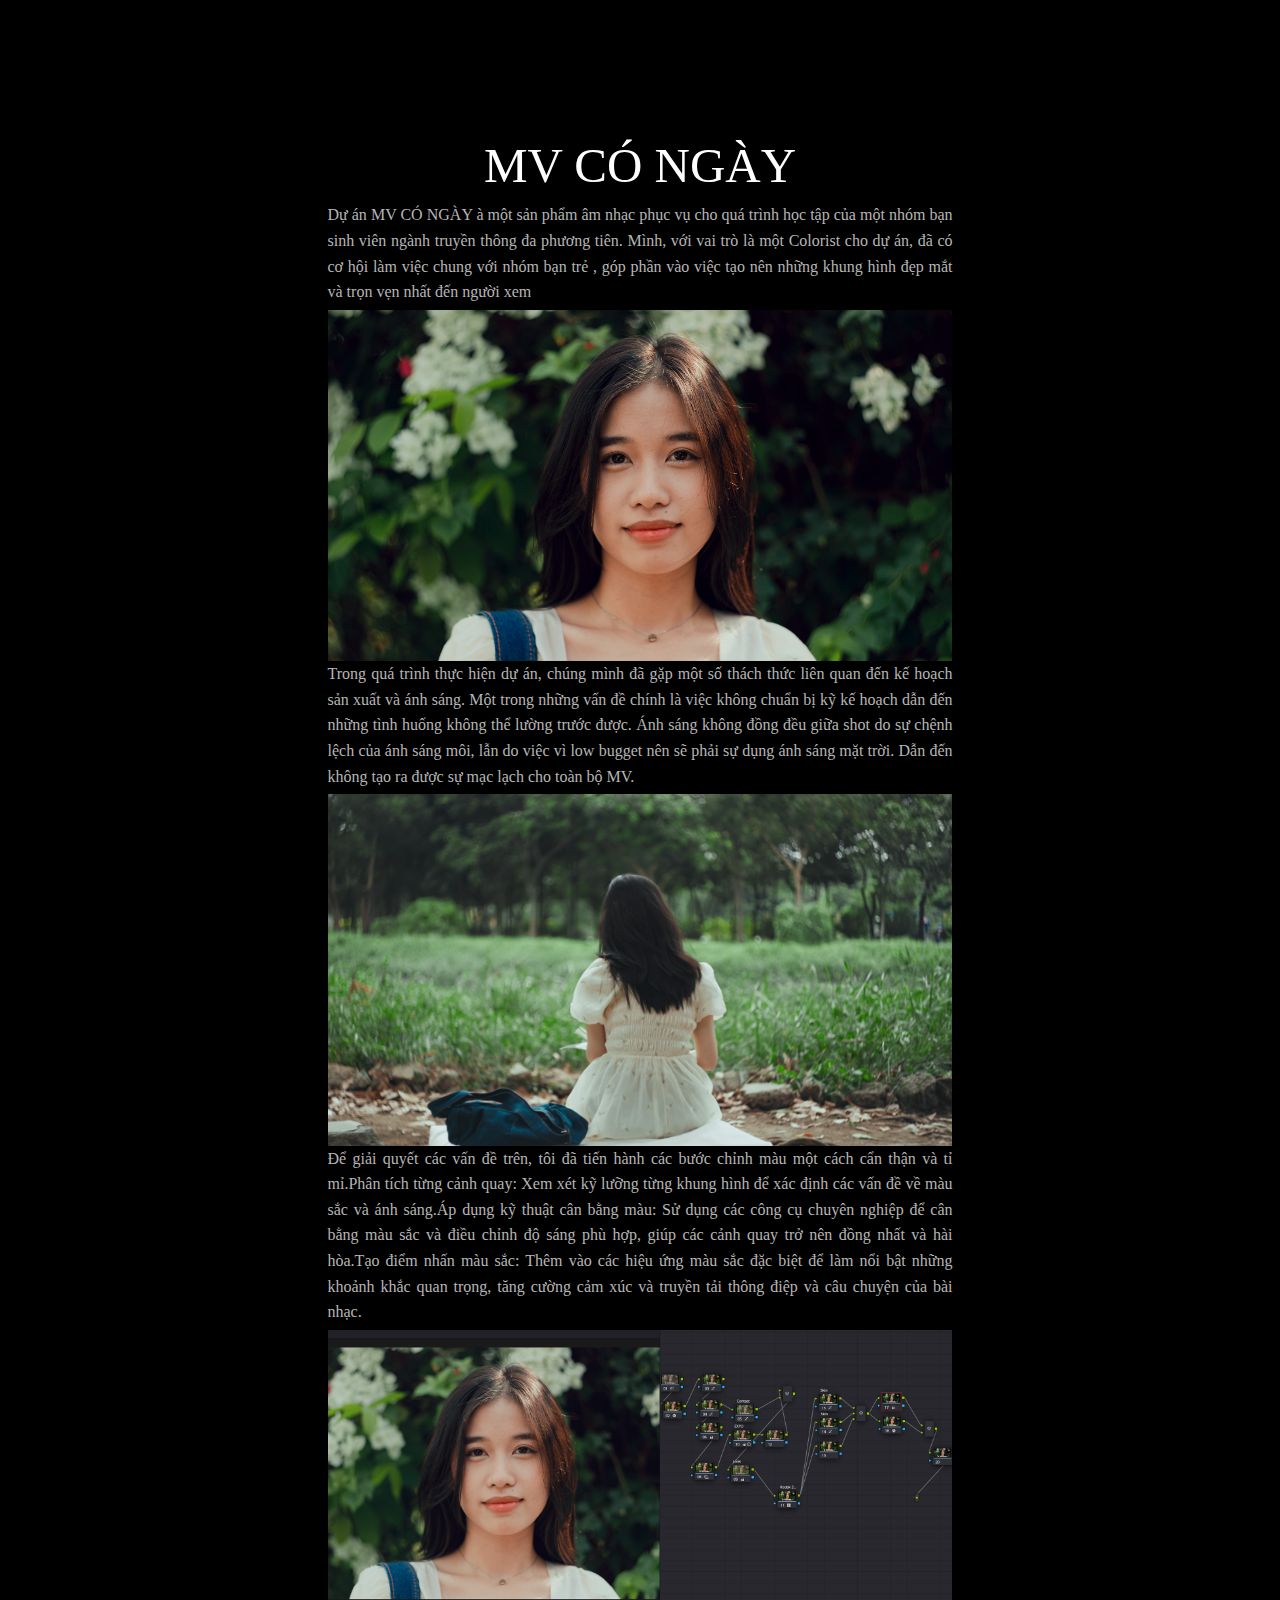
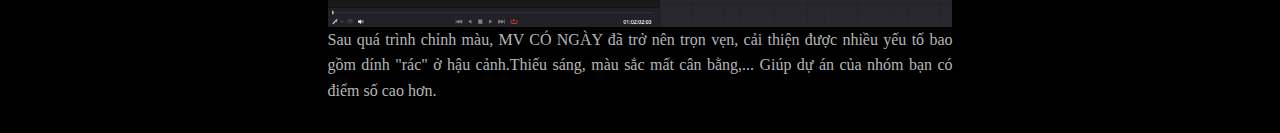
==== commit c01626a0: "Updated content" ====
--- a/pages/homepages/MV CÓ NGÀY COLORIST.html
+++ b/pages/homepages/MV CÓ NGÀY COLORIST.html
@@ -85,11 +85,11 @@
 				   <h1> MV CÓ NGÀY</h1>
 	</div>
 			  	 <p>Dự án MV CÓ NGÀY à một sản phẩm âm nhạc phục vụ cho quá trình học tập của một nhóm bạn sinh viên ngành truyền thông đa phương tiên. Mình, với vai trò là một Colorist cho dự án, đã có cơ hội làm việc chung với nhóm bạn trẻ , góp phần vào việc tạo nên những khung hình đẹp mắt và trọn vẹn nhất đến người xem</p>
-	<a href="../../images/home/Có Ngày/Untitled_1.29.1.jpg"  class="item lightbox"><img src="../../images/home/Có Ngày/Untitled_1.29.1.jpg"></a>
+	<a href="../../images/home/Untitled_1.29.1.jpg"  class="item lightbox"><img src="../../images/home/Untitled_1.29.1.jpg"></a>
 				   <p>Trong quá trình thực hiện dự án, chúng mình đã gặp một số thách thức liên quan đến kế hoạch sản xuất và ánh sáng. Một trong những vấn đề chính là việc không chuẩn bị kỹ kế hoạch dẫn đến những tình huống không thể lường trước được. Ánh sáng không đồng đều giữa shot do sự chệnh lệch của ánh sáng môi, lẫn do việc vì low bugget nên sẽ phải sự dụng ánh sáng mặt trời. Dẫn đến không tạo ra được sự mạc lạch cho toàn bộ MV.&nbsp; &nbsp; &nbsp; &nbsp;&nbsp; </p>
-				   <a href="../../images/home/Có Ngày/Untitled_1.2.1.jpg"  class="item lightbox"><img src="../../images/home/Có Ngày/Untitled_1.2.1.jpg"></a>
+				   <a href="../../images/home/Untitled_1.2.1.jpg"  class="item lightbox"><img src="../../images/home/Untitled_1.2.1.jpg"></a>
 				   <p> Để giải quyết các vấn đề trên, tôi đã tiến hành các bước chỉnh màu một cách cẩn thận và tỉ mỉ.Phân tích từng cảnh quay: Xem xét kỹ lưỡng từng khung hình để xác định các vấn đề về màu sắc và ánh sáng.Áp dụng kỹ thuật cân bằng màu: Sử dụng các công cụ chuyên nghiệp để cân bằng màu sắc và điều chỉnh độ sáng phù hợp, giúp các cảnh quay trở nên đồng nhất và hài hòa.Tạo điểm nhấn màu sắc: Thêm vào các hiệu ứng màu sắc đặc biệt để làm nổi bật những khoảnh khắc quan trọng, tăng cường cảm xúc và truyền tải thông điệp và câu chuyện của bài nhạc.</p>
-	  <a href="../../images/home/Có Ngày/screen.jpg"  class="item lightbox"><img src="../../images/home/Có Ngày/screen.jpg"></a>
+	  <a href="../../images/home/screen.jpg"  class="item lightbox"><img src="../../images/home/screen.jpg"></a>
 	<p>Sau quá trình chỉnh màu, MV CÓ NGÀY đã trở nên trọn vẹn, cải thiện được nhiều yếu tố bao gồm dính "rác" ở hậu cảnh.Thiếu sáng, màu sắc mất cân bằng,... Giúp dự án của nhóm bạn có điểm số cao hơn. </p>
 	  <div 
 	  <div							
